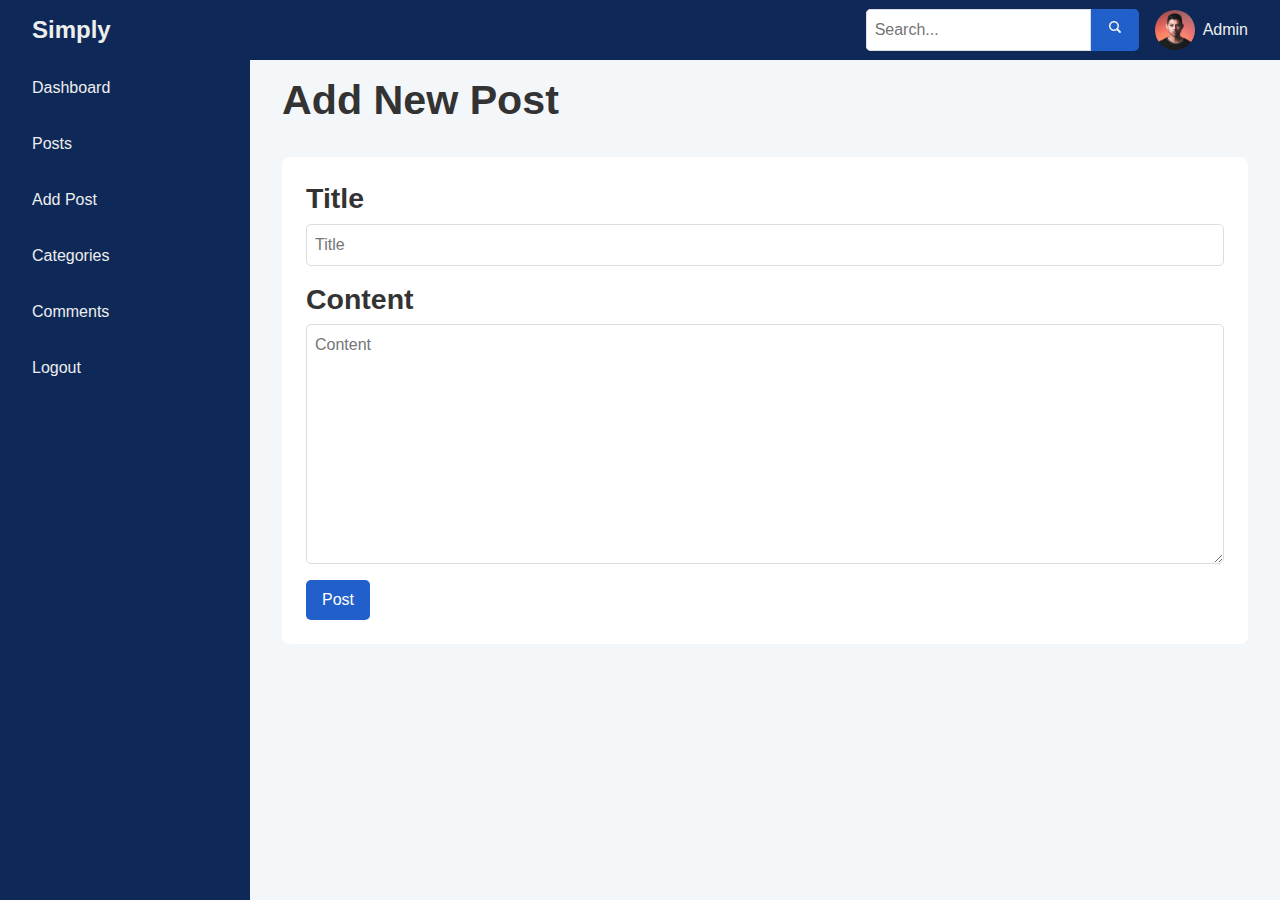
==== add-post.html @ 86d43b8e "Added simply dashboard files" ====
<!DOCTYPE html>
<html lang="en">

<head>
    <meta charset="UTF-8">
    <meta name="viewport" content="width=device-width, initial-scale=1.0">
    <title>Simply - Dashboard</title>
    <link rel="stylesheet" href="./assets/simply.css">
    <link rel="stylesheet" href="./assets/style.css">
</head>

<body>
    <!-- Top Header -->
    <header
        class="header width-full px-1 md-px-2 bg-main-dark color-grey-light flex justify-between items-center relative height-60px fixed top left width-full z-index-8">
        <div class="nav-left">
            <h1 class="font-large bold"><a href="./dashboard.html">Simply</a></h1>
        </div>
        <div class="nav-right md-flex md-items-center md-gap-1 height-40px">
            <form action="#" class="hidden md-flex round-5px">
                <input type="search" class="round-0" placeholder="Search...">
                <button type="submit" class="color-dark round-0 bg-main color-grey-light"><svg
                        enable-background="new 0 0 32 32" id="Glyph" version="1.1" viewBox="0 0 32 32"
                        xml:space="preserve" xmlns="http://www.w3.org/2000/svg"
                        xmlns:xlink="http://www.w3.org/1999/xlink">
                        <path
                            d="M27.414,24.586l-5.077-5.077C23.386,17.928,24,16.035,24,14c0-5.514-4.486-10-10-10S4,8.486,4,14  s4.486,10,10,10c2.035,0,3.928-0.614,5.509-1.663l5.077,5.077c0.78,0.781,2.048,0.781,2.828,0  C28.195,26.633,28.195,25.367,27.414,24.586z M7,14c0-3.86,3.14-7,7-7s7,3.14,7,7s-3.14,7-7,7S7,17.86,7,14z"
                            fill="currentColor" id="XMLID_223_"></path>
                    </svg></button>
            </form>
            <div id="collapse" class="collapse cursor-pointer md-hidden absolute right-2"><svg viewBox='0 0 20 20' xmlns='http://www.w3.org/2000/svg'><path d='M20 5V2H0v3h20zm0 6V8H0v3h20zm0 6v-3H0v3h20z' fill='currentColor'></path></svg></div>
            <div class="dropdown flex items-center gap-s cursor-pointer mr-4 md-mg-0">
                <img class="width-40px round" src="./images/user.png" alt="">
                <span>Admin</span>
                <ul
                    class="dropdown-content absolute top-full right-2 bg-main-dark width-200px max-height-0 transition-ease">
                    <li><a href="#" class="block py-s px-1">Profile</a></li>
                    <li><a href="#" class="block py-s px-1">Settings</a></li>
                    <li><a href="#" class="block pt-s pb-1 px-1 pb-1">Logout</a></li>
                </ul>
            </div>
        </div>
    </header>
    <!-- Top Header -->

    <!-- Side Nav -->
    <nav class="nav fixed top-60px left-ng-full md-left bg-main-dark color-grey-light width-250px height-full px-1 z-index-9 transition-ease">
        <ul>
            <li><a href="./dashboard.html" class="block pd-1">Dashboard</a></li>
            <li><a href="./posts.html" class="block pd-1">Posts</a></li>
            <li><a href="./add-post.html" class="block pd-1">Add Post</a></li>
            <li><a href="./categories.html" class="block pd-1">Categories</a></li>
            <li><a href="./comments.html" class="block pd-1">Comments</a></li>
            <li><a href="./comments.html" class="block pd-1">Logout</a></li>
        </ul>
    </nav>
    <!-- Side Nav -->

    <main class="main relative top-60px pd-1 md-px-2">

        <div class="h1 fw-700">Add New Post</div>

        <form action="#" class="max-width-full card mt-2">
            <div class="form-group">
                <label for="title"><h3 class="bold">Title</h3></label>
                <input type="text" id="title" placeholder="Title">
            </div>
            <div class="form-group">
                <label for="content"><h3 class="bold">Content</h3></label>
                <textarea id="content" class="content" placeholder="Content"></textarea>
            </div>
            <button class="bg-main color-light">Post</button>
        </form>

    </main>

    <script src="./assets/script.js"></script>
</body>

</html>
---- assets/simply.css ----
/* 
Simply CSS :    v1.0
Author     :    Ruhab Amjad
Github     :    https://github.com/ruhabamjad/simply
Website    :    https://www.techbegginer.com/
*/
*,
*::after,
*::before {
    margin: 0;
    padding: 0;
    box-sizing: border-box;
}
:root {
    --main-color: hsl(218, 72%, 46%);
    --main-light: hsl(218, 72%, 90%);
    --main-dark: hsl(218, 72%, 20%);
    --dark-color: #333;
    --dark-grey: #777;
    --black-color: #000;
    --grey-color: #ddd;
    --grey-light: #eee;
    --light-color: #fff;
    --body-bg: #fff;
    --border: 1px solid var(--grey-color);
}
html {
    font-size: 1rem;
    scroll-behavior: smooth;
}
body {
    font-family: system-ui, -apple-system, BlinkMacSystemFont, 'Segoe UI', Roboto, Oxygen, Ubuntu, Cantarell, 'Open Sans', 'Helvetica Neue', sans-serif;
    font-weight: 400;
    font-size: 1rem;
    color: var(--dark-color);
    background: var(--body-bg);
    line-height: 1.5;
    height: 100%;
    overflow-x: hidden;
}
img,
video,
iframe,
audio,
figure {
    display: block;
    width: 100%;
    height: auto;
}
img {
    height: 100%;
    vertical-align: middle;
    object-fit: cover;
    border-radius: 5px;
}
figcaption {
    text-align: center;
    margin-top: 1em;
}
h1,
.h1,
h2,
.h2,
h3,
.h3,
h4,
.h4,
h5,
.h5,
h6,
.h6 {
    font-weight: 500;
    line-height: 1.2;
    color: inherit;
}
h1,
.h1 {
    font-size: calc(1.375rem + 1.5vw);
}
h2,
.h2 {
    font-size: calc(1.325rem + 0.9vw);
}
h3,
.h3 {
    font-size: calc(1.3rem + 0.6vw);
}
h4,
.h4 {
    font-size: calc(1.275rem + 0.3vw);
}
h5,
.h5 {
    font-size: 1.25rem;
}
h6,
.h6 {
    font-size: 1rem;
}
a {
    color: inherit;
    text-decoration: none;
    transition: .3s ease;
}
a:hover,
a:focus,
a:active {
    color: var(--main-color);
}
.bg-dark a:hover,
.bg-black a:hover,
.bg-main-dark a:hover{
    color: var(--light-color);
}
a.btn:hover{
    color: var(--light-color);
}
ol,
ul {
    list-style: none;
}
form {
    max-width: 400px;
}
form  .form-group {
    margin-bottom: 1em;
}
form label{
    display: block;
    margin-bottom: .5em;
}
input,
textarea,
select,
button {
    font: inherit;
}
input,
textarea{
    min-height: 2.5rem;
    padding: .5em;
    width: 100%;
    display: block;
    border: var(--border);
    border-radius: 5px;
    outline: none;
}
textarea {
    min-height: 5rem;
    resize: vertical;
}
input:focus,
textarea:focus {
    border-color: var(--dark-grey);
}
input[type='color'] {
    width: auto;
    display: inline-block;
    cursor: pointer;
    padding: 0 .2em;
    min-height: 2rem;
}
input[type='file'] {
    cursor: pointer;
    display: block;
    background: var(--grey-light);
    padding: 1em;
}
input[type='checkbox'],
input[type='radio'] {
    width: auto;
    cursor: pointer;
    display: inline-block;
}
fieldset {
    border: var(--grey-color);
    padding: 1em;
}
fieldset legend {
    padding: 0 .5em;
}
select {
    padding: .5em 1em;
    cursor: pointer;
    border: var(--border);
    outline: 0;
}
select:disabled {
    opacity: .5;
}
button,
.btn{
    border: 0;
    outline: none;
    background: var(--grey-light);
    display: inline-block;
    padding: .5em 1em;
    cursor: pointer;
    color: inherit;
    border-radius: 5px;
    transition: .3s ease;
}
button:hover,
.btn:hover{
    opacity: .8;
}
button:disabled {
    opacity: .5;
    cursor: not-allowed;
}
table {
    width: max-content;
    border-collapse: collapse;
}
table caption {
    padding-bottom: 1em;
    font-weight: 500;
}
table td,
table th {
    border: var(--border);
    padding: .5em 1em;
}
table th {
    font-weight: 700;
    text-align: left;
    background: var(--grey-light);
    text-transform: uppercase;
}
blockquote {
    padding: 2em 3em;
    background: var(--grey-light);
    border-left: 8px solid var(--main-color);
    position: relative;
}
blockquote::before {
    content: '\201C';
    font-size: 3rem;
    position: absolute;
    left: 1rem;
    top: -0.5rem;
    color: var(--dark-grey);
}
pre {
    background: var(--grey-light);
    border: var(--border);
    display: block;
    white-space: pre-wrap;
    padding: 1.5em;
}
code {
    font-family: 'Courier New', Courier, monospace;
    padding: .2em;
}
kbd {
    padding: 0.2em 0.5em;
    background: var(--grey-light);
}
hr {
    border: none;
    height: 1px;
    width: 100%;
    background: var(--grey-light);
    margin: 1em 0;
}
abbr[title] {
    text-decoration: underline dotted;
    cursor: help;
    text-decoration-skip-ink: none;
}
address {
    font-style: normal;
}
cite {
    font-style: normal;
    font-weight: 500;
}
dt {
    font-weight: 500;
}
dd {
    margin-bottom: .5rem;
}
b,
strong,
.bold {
    font-weight: 700;
}
i,
em {
    font-style: italic;
}
small,
.small {
    font-size: 0.875em;
}
mark,
.mark {
    padding: 0 0.2em;
    background: #ffe689;
}
sub,
sup {
    position: relative;
    font-size: 0.75em;
    line-height: 0;
    vertical-align: baseline;
}
sub {
    bottom: -0.25em;
}
sup {
    top: -0.5em;
}
details {
    border-bottom: var(--border);
}
details:first-of-type {
    border-top: var(--border);
}
details div {
    padding: 0 1em 1em;
}
summary {
    display: list-item;
    cursor: pointer;
    padding: 1em 0;
    font-weight: 500;
}
progress {
    height: 1em;
    width: 100%;
}
svg {
    height: 1rem;
    width: 1rem;
    fill: currentColor;
}
/* Defaults End */
/* Default Classes */
.container {
    max-width: 1100px;
    margin-left: auto;
    margin-right: auto;
    padding-left: 1em;
    padding-right: 1em;
}
.container-lg {
    max-width: 1200px;
}
.container-xl {
    max-width: 1400px;
}
.card {
    background: var(--light-color);
    padding: 1.5em;
    border-radius: .5em;
    overflow: hidden;
}
/* Displays */
.hidden {
    display: none;
}
.block {
    display: block;
}
.inline-block {
    display: inline-block;
}
.inline {
    display: inline;
}
.inline-flex {
    display: inline-flex;
}
.transparent {
    background: transparent;
}
.cursor-pointer {
    cursor: pointer;
}
/* Displays */
/* Flexbox */
.flex {
    display: flex;
}
.flex-row {
    flex-direction: row;
}
.flex-row-reverse {
    flex-direction: row-reverse;
}
.flex-column {
    flex-direction: column;
}
.flex-column-reverse {
    flex-direction: column-reverse;
}
.flex-wrap {
    flex-wrap: wrap;
}
.flex-no-wrap{
    flex-wrap: nowrap;
}
.flex-1 {
    flex: 1;
}
.gap-5px{
    gap: 5px;
}
.gap-s{
    gap: .5em;
}
.gap-1 {
    gap: 1em;
}
.gap-m{
    gap: 1.5em;
}
.gap-2 {
    gap: 2em;
}
.justify-center {
    justify-content: center;
}
.justify-start {
    justify-content: flex-start;
}
.justify-end {
    justify-content: flex-end;
}
.justify-between {
    justify-content: space-between;
}
.justify-evenly {
    justify-content: space-evenly;
}
.justify-around {
    justify-content: space-around;
}
.items-start {
    align-items: flex-start;
}
.items-end {
    align-items: flex-end;
}
.items-center {
    align-items: center;
}
.self-center {
    align-self: center;
}
.self-start {
    align-self: flex-start;
}
.self-end {
    align-self: flex-end;
}
.order-1 {
    order: 1;
}
.order-2 {
    order: 2;
}
.order-3 {
    order: 3;
}
.order-4 {
    order: 4;
}
.order-5 {
    order: 5;
}
/* Flexbox */
/* Margins */
.mt-5px {
    margin-top: 5px;
}
.mt-s {
    margin-top: .5em;
}
.mt-1 {
    margin-top: 1em;
}
.mt-2 {
    margin-top: 2em;
}
.mt-3 {
    margin-top: 3em;
}
.mt-4 {
    margin-top: 4em;
}
.mt-5 {
    margin-top: 5em;
}
.mt-large {
    margin-top: 8em;
}
.mb-5px {
    margin-bottom: 5px;
}
.mb-s {
    margin-bottom: .5em;
}
.mb-1 {
    margin-bottom: 1em;
}
.mb-2 {
    margin-bottom: 2em;
}
.mb-3 {
    margin-bottom: 3em;
}
.mb-4 {
    margin-bottom: 4em;
}
.mb-5 {
    margin-bottom: 5em;
}
.mb-large {
    margin-bottom: 8em;
}
.my-s {
    margin-top: .5em;
    margin-bottom: .5em;
}
.my-1 {
    margin-top: 1em;
    margin-bottom: 1em;
}
.my-m {
    margin-top: 1.5em;
    margin-bottom: 1.5em;
}
.my-2 {
    margin-top: 2em;
    margin-bottom: 2em;
}
.my-3 {
    margin-top: 3em;
    margin-bottom: 3em;
}
.my-4 {
    margin-top: 4em;
    margin-bottom: 4em;
}
.my-5 {
    margin-top: 5em;
    margin-bottom: 5em;
}
.my-large {
    margin-top: 8em;
    margin-bottom: 8em;
}
.mr-5px {
    margin-right: 5px;
}
.mr-s {
    margin-right: .5em;
}
.mr-1 {
    margin-right: 1em;
}
.mr-m {
    margin-right: 1.5em;
}
.mr-2 {
    margin-right: 2em;
}
.mr-3 {
    margin-right: 3em;
}
.mr-4 {
    margin-right: 4em;
}
.mr-5 {
    margin-right: 5em;
}
.ml-5px {
    margin-left: 5px;
}
.ml-s {
    margin-left: .5em;
}
.ml-1 {
    margin-left: 1em;
}
.ml-m {
    margin-left: 1.5em;
}
.ml-2 {
    margin-left: 2em;
}
.ml-3 {
    margin-left: 3em;
}
.ml-4 {
    margin-left: 4em;
}
.ml-5 {
    margin-left: 5em;
}
.mx-auto {
    margin-left: auto;
    margin-right: auto;
}
.my-auto {
    margin-top: auto;
    margin-bottom: auto;
}
.mg-auto {
    margin: auto;
}
.mg-0 {
    margin: 0;
}
/* Margins */
/* Paddings */
.pt-5px {
    padding-top: 5px;
}
.pt-s {
    padding-top: .5em;
}
.pt-1 {
    padding-top: 1em;
}
.pt-m {
    padding-top: 1.5em;
}
.pt-2 {
    padding-top: 2em;
}
.pt-3 {
    padding-top: 3em;
}
.pt-4 {
    padding-top: 4em;
}
.pt-5 {
    padding-top: 5em;
}
.pt-large {
    padding-top: 8em;
}
.pb-5px {
    padding-bottom: 5px;
}
.pb-s {
    padding-bottom: .5em;
}
.pb-1 {
    padding-bottom: 1em;
}
.pb-m {
    padding-bottom: 1.5em;
}
.pb-2 {
    padding-bottom: 2em;
}
.pb-3 {
    padding-bottom: 3em;
}
.pb-4 {
    padding-bottom: 4em;
}
.pb-5 {
    padding-bottom: 5em;
}
.pb-large {
    padding-bottom: 8em;
}
.pr-5px {
    padding-right: 5px;
}
.pr-s {
    padding-right: .5em;
}
.pr-1 {
    padding-right: 1em;
}
.pr-m {
    padding-right: 1.5em;
}
.pr-2 {
    padding-right: 2em;
}
.pr-3 {
    padding-right: 3em;
}
.pr-4 {
    padding-right: 4em;
}
.pr-5 {
    padding-right: 5em;
}
.pl-5px {
    padding-left: 5px;
}
.pl-s {
    padding-left: .5em;
}
.pl-1 {
    padding-left: 1em;
}
.pl-m {
    padding-left: 1.5em;
}
.pl-2 {
    padding-left: 2em;
}
.pl-3 {
    padding-left: 3em;
}
.pl-4 {
    padding-left: 4em;
}
.pl-5 {
    padding-left: 5em;
}
.pd-5px {
    padding: 5px;
}
.pd-s {
    padding: .5em;
}
.pd-1 {
    padding: 1em;
}
.pd-m {
    padding: 1.5em;
}
.pd-2 {
    padding: 2em;
}
.pd-3 {
    padding: 3em;
}
.pd-4 {
    padding: 4em;
}
.pd-5 {
    padding: 5em;
}
.py-s {
    padding-top: .5em;
    padding-bottom: .5em;
}
.py-1 {
    padding-top: 1em;
    padding-bottom: 1em;
}
.py-m {
    padding-top: 1.5em;
    padding-bottom: 1.5em;
}
.py-2 {
    padding-top: 2em;
    padding-bottom: 2em;
}
.py-3 {
    padding-top: 3em;
    padding-bottom: 3em;
}
.py-4 {
    padding-top: 4em;
    padding-bottom: 4em;
}
.py-5 {
    padding-top: 5em;
    padding-bottom: 5em;
}
.py-large {
    padding-top: 8em;
    padding-bottom: 8em;
}
.px-5px {
    padding-left: 5px;
    padding-right: 5px;
}
.px-s {
    padding-left: .5em;
    padding-right: .5em;
}
.px-1 {
    padding-left: 1em;
    padding-right: 1em;
}
.px-m {
    padding-left: 1.5em;
    padding-right: 1.5em;
}
.px-2 {
    padding-left: 2em;
    padding-right: 2em;
}
.px-3 {
    padding-left: 3em;
    padding-right: 3em;
}
.px-4 {
    padding-left: 4em;
    padding-right: 4em;
}
.px-5 {
    padding-left: 5em;
    padding-right: 5em;
}
.pd-0 {
    padding: 0;
}
/* Paddings */
/* Texts, Borders and Rounds */
.text-center {
    text-align: center;
}
.text-left {
    text-align: left;
}
.text-right {
    text-align: right;
}
.text-upper {
    text-transform: uppercase;
}
.text-lower {
    text-transform: lowercase;
}
.text-capitalize {
    text-transform: capitalize;
}
.border {
    border: var(--border);
}
.border-top {
    border-top: var(--border);
}
.border-bottom {
    border-bottom: var(--border);
}
.border-right {
    border-right: var(--border);
}
.border-left {
    border-left: var(--border);
}
.border-0 {
    border: 0;
}
.border-right-0{
    border-right: 0;
}
.round-5px {
    border-radius: 5px;
    overflow: hidden;
}
.round-s {
    border-radius: .5em;
    overflow: hidden;
}
.round-1 {
    border-radius: 1em;
    overflow: hidden;
}
.round-m {
    border-radius: 1.5em;
    overflow: hidden;
}
.round-2 {
    border-radius: 2em;
    overflow: hidden;
}
.round-3 {
    border-radius: 3em;
    overflow: hidden;
}
.round {
    border-radius: 50%;
    overflow: hidden;
}
.round-0{
    border-radius: 0;
}
/* Texts, Borders and Rounds */
/* Widths */
.width-10 {
    width: 10%;
}
.width-15 {
    width: 15%;
}
.width-20 {
    width: 20%;
}
.width-25 {
    width: 25%;
}
.width-30 {
    width: 30%;
}
.width-40 {
    width: 40%;
}
.width-45 {
    width: 45%;
}
.width-50 {
    width: 50%;
}
.width-60 {
    width: 60%;
}
.width-70 {
    width: 70%;
}
.width-75 {
    width: 75%;
}
.width-80 {
    width: 80%;
}
.width-90 {
    width: 90%;
}
.width-full {
    width: 100%;
}
.width-20px {
    width: 20px;
}
.width-30px {
    width: 30px;
}
.width-35px {
    width: 35px;
}
.width-40px {
    width: 40px;
}
.width-50px {
    width: 50px;
}
.width-60px {
    width: 60px;
}
.width-70px {
    width: 70px;
}
.width-80px {
    width: 80px;
}
.width-90px {
    width: 90px;
}
.width-100px {
    width: 100px;
}
.width-150px {
    width: 150px;
}
.width-200px {
    width: 200px;
}
.width-250px {
    width: 250px;
}
.width-300px {
    width: 300px;
}
.max-width-100px{
    max-width: 100px;
	overflow: hidden;
}
.max-width-150px{
    max-width: 150px;
	overflow: hidden;
}
.max-width-200px{
    max-width: 200px;
	overflow: hidden;
}
.max-width-250px{
    max-width: 250px;
	overflow: hidden;
}
.max-width-300px{
    max-width: 300px;
	overflow: hidden;
}
.max-width-full{
    max-width: 100%;
}
.width-vw {
    width: 100vw;
}
/* Widths */
/* Heights */
.height-auto {
    height: auto;
}
.height-20px {
    height: 20px;
}
.height-30px {
    height: 300px;
}
.height-40px {
    height: 40px;
}
.height-45px {
    height: 45px;
}
.height-50px {
    height: 50px;
}
.height-60px {
    height: 60px;
}
.height-70px {
    height: 70px;
}
.height-80px {
    height: 80px;
}
.height-90px {
    height: 90px;
}
.height-100px {
    height: 100px;
}
.height-150px {
    height: 150px;
}
.height-200px {
    height: 200px;
}
.height-250px {
    height: 250px;
}
.height-300px {
    height: 300px;
}
.height-full {
    height: 100%;
}
.min-height-100vh {
    min-height: 100vh;
}
.height-100vh {
    height: 100vh;
}
.max-height-0{
    max-height: 0;
    overflow: hidden;
}
.max-height-400px{
    max-height: 400px;
}
/* Heights */
/* Positions */
.relative {
    position: relative;
}
.absolute {
    position: absolute;
}
.fixed {
    position: fixed;
}
.sticky {
    position: sticky;
}
.static {
    position: static;
}
.top-unset {
    top: unset;
}
.right-unset {
    right: unset;
}
.bottom-unset {
    bottom: unset;
}
.left-unset {
    left: unset;
}
.top-ng-full {
    top: -100%;
}
.left-ng-full {
    left: -100%;
}
.right-ng-full {
    right: -100%;
}
.bottom-ng-full {
    bottom: -100%;
}
.top {
    top: 0;
}
.bottom {
    bottom: 0;
}
.left {
    left: 0;
}
.right {
    right: 0;
}
.top-s {
    top: .5em;
}
.left-s {
    left: .5em;
}
.right-s {
    right: .5em;
}
.bottom-s {
    bottom: .5em;
}
.top-1 {
    top: 1em;
}
.left-1 {
    left: 1em;
}
.right-1 {
    right: 1em;
}
.bottom-1 {
    bottom: 1em;
}
.top-2 {
    top: 2em;
}
.left-2 {
    left: 2em;
}
.right-2 {
    right: 2em;
}
.bottom-2 {
    bottom: 2em;
}
.top-60px{
    top: 60px;
}
.top-70px{
    top: 70px;
}
.top-80px{
    top: 80px;
}
.top-full{
    top: 100%;
}
.right-full{
    right: 100%;
}
.bottom-full{
    bottom: 100%;
}
.left-full{
    left: 100%;
}
.absolute-center {
    position: absolute;
    left: 50%;
    top: 50%;
    transform: translate(-50%, -50%);
}
/* Positions */
/* Colors BGs */
.color-main {
    color: var(--main-color);
}
.color-main-dark {
    color: var(--main-dark);
}
.color-main-light {
    color: var(--main-light);
}
.color-dark {
    color: var(--dark-color);
}
.color-dark-grey {
    color: var(--dark-grey);
}
.color-black {
    color: var(--black-color);
}
.color-light {
    color: var(--light-color);
}
.color-grey {
    color: var(--grey-color);
}
.color-grey-light {
    color: var(--grey-light);
}
.bg-main {
    background: var(--main-color);
}
.bg-main-dark {
    background: var(--main-dark);
}
.bg-main-light {
    background: var(--main-light);
}
.bg-dark {
    background: var(--dark-color);
}
.bg-dark-grey {
    background: var(--dark-grey);
}
.bg-black {
    background: var(--black-color);
}
.bg-grey {
    background: var(--grey-color);
}
.bg-grey-light {
    background: var(--grey-light);
}
.bg-light {
    background: var(--light-color);
}
.bg-body {
    background: var(--body-bg);
}
/* Colors BGs */
/* Font Sizes and Weights */
.font-sm {
    font-size: 0.75rem;
}
.font-md {
    font-size: 0.875rem;
}
.font-base {
    font-size: 1rem;
}
.font-lg {
    font-size: 1.125rem;
}
.font-xl {
    font-size: 1.25rem;
}
.font-large {
    font-size: 1.5rem;
}
.fw-300 {
    font-weight: 300;
}
.fw-400 {
    font-weight: 400;
}
.fw-500 {
    font-weight: 500;
}
.fw-600 {
    font-weight: 600;
}
.fw-700 {
    font-weight: 700;
}
.fw-800 {
    font-weight: 800;
}
.fw-900 {
    font-weight: 900;
}
/* Font Sizes and Weights */
/* Z Index */
.z-index-1 {
    z-index: 1;
}
.z-index-2 {
    z-index: 2;
}
.z-index-3 {
    z-index: 3;
}
.z-index-4 {
    z-index: 4;
}
.z-index-5 {
    z-index: 5;
}
.z-index-6 {
    z-index: 6;
}
.z-index-7 {
    z-index: 7;
}
.z-index-8 {
    z-index: 8;
}
.z-index-9 {
    z-index: 9;
}
.z-index-99 {
    z-index: 99;
}
.z-index-top {
    z-index: top;
}
/* Z Index */
/* Transitions and Shadows */
.transition-ease {
    transition: .3s ease;
}
.transition-linear {
    transition: .3s linear;
}
.transition-ease-in {
    transition: .3s ease-in;
}
.transition-ease-out {
    transition: .3s ease-out;
}
.transition-ease-in-out {
    transition: .3s ease-in-out;
}
.box-shadow {
    box-shadow: 0 0 20px rgba(0, 0, 0, 0.1);
}
.box-shadow-2 {
    box-shadow: 0 0 20px rgba(0, 0, 0, 0.2);
}
/* Transitions and Shadows */
/* Buttons Primary, Secondary and Outlines */
.btn-main{
    background: var(--main-color);
    color: var(--light-color);
}
.btn-main-dark{
    background: var(--main-dark);
    color: var(--light-color);
}
.btn-main-light{
    background: var(--main-light);
    color: var(--black-color);
}
.btn-dark{
    background: var(--dark-color);
    color: var(--light-color);
}
.btn-black{
    background: var(--black-color);
    color: var(--light-color);
}
.btn-dark{
    background: var(--dark-color);
    color: var(--light-color);
}
.btn-dark{
    background: var(--dark-color);
    color: var(--light-color);
}
.btn-light{
    background: var(--light-color);
    color: var(--black-color);
}
.btn-outline{
    background: transparent;
    border: 1px solid var(--dark-color);
}
.btn-outline-main{
    background: transparent;
    border: 1px solid var(--main-color);
    color: var(--main-color);
}
.btn-outline-main-dark{
    background: transparent;
    border: 1px solid var(--main-dark);
    color: var(--main-dark);
}
.btn-outline-black{
    background: transparent;
    border: 1px solid var(--black-color);
    color: var(--black-color);
}
.btn-outline-light{
    background: transparent;
    border: 1px solid var(--light-color);
    color: var(--light-color);
}
.btn-outline-grey{
    background: transparent;
    border: 1px solid var(--grey-color);
    color: var(--grey-color);
}
/* Buttons Primary, Secondary and Outlines */
/* Tables */
.table-main th{
    background: var(--main-color);
    color: var(--light-color);
}
.table-main-dark th{
    background: var(--main-dark);
    color: var(--light-color);
}
.table-dark th{
    background: var(--dark-color);
    color: var(--light-color);
}
.table-black th{
    background: var(--black-color);
    color: var(--light-color);
}
.table-even-bg tr:nth-child(even){
    background: #f9f9f9;
}
.table-odd-bg tr:nth-child(odd){
    background: #f9f9f9;
}
/* Tables */
/* Border Colors */
.border-main{
    border-color: var(--main-color);
}
.border-main-dark{
    border-color: var(--main-dark);
}
.border-main-light{
    border-color: var(--main-light);
}
.border-dark{
    border-color: var(--dark-color);
}
.border-dark-grey{
    border-color: var(--dark-grey);
}
.border-black{
    border-color: var(--black-color);
}
.border-light{
    border-color: var(--light-color);
}
/* Border Colors */
/* Line Heights */
.lh-normal{
    line-height: normal;
}
.lh-10px{
    line-height: 10px;
}
.lh-20px{
    line-height: 20px;
}
.lh-30px{
    line-height: 30px;
}
.lh-40px{
    line-height: 40px;
}
.lh-50px{
    line-height: 50px;
}
.lh-60px{
    line-height: 60px;
}
.lh-70px{
    line-height: 70px;
}
.lh-80px{
    line-height: 80px;
}
.lh-90px{
    line-height: 90px;
}
.lh-100px{
    line-height: 100px;
}
.lh-inherit{
    line-height: inherit;
}
/* Line Heights */
/* Random Classes */
.post-body > *{
    margin-bottom: 1em;
}
.post-body a{
    color: var(--main-color);
}
.post-body ol,
.post-body ul{
    padding-left: 2em;
}
.post-body ol{
    list-style: decimal;
}
.post-body ul{
    list-style: disc;
}
.white-space-wrap {
    white-space: pre-wrap;
}
.visibility-hidden {
    visibility: hidden;
}
.visibility-visible {
    visibility: visible;
}
.opacity-0 {
    opacity: 0;
}
.opacity-1 {
    opacity: 1;
}
.scale-0 {
    transform: scale(0);
}
.scale-1 {
    transform: scale(1);
}
.caption-bottom {
    caption-side: bottom;
}
.overflow-hidden {
    overflow: hidden;
}
.overflow-auto {
    overflow: auto;
}
.overflow-visible {
    overflow: visible;
}
.overflow-y-auto {
    overflow-y: auto;
}
.overflow-x-auto {
    overflow-x: auto;
}
.word-wrap{
    word-wrap: break-word;
}
.text-balance{
    text-wrap: balance;
}
/* Random Classes */
/* Animations */
.loader{
    width: 1.5rem;
    height: 1.5rem;
    border: 2px solid var(--main-color);
    border-right-color: transparent;
    border-radius: 50%;
    margin-left: auto;
    margin-right: auto;
    display: none;
    animation: loading .5s linear infinite;
}
@keyframes loading{
    from{
        transform: rotate(0deg);
    }to{
        transform: rotate(360deg);
    }
}
.fade-in {
    animation: fade-in 1s ease 1 forwards;
}
@keyframes fade-in {
    from {
        opacity: 0;
        visibility: hidden;
    }
    to {
        opacity: 1;
        visibility: visible;
    }
}
/* Animations */
/* Media Queries */
@media only screen and (min-width: 480px) {
    /* Displays */
    .sm-hidden {
        display: none;
    }
    .sm-block {
        display: block;
    }
	.sm-inline-block{
		display: inline-block;
	}
    /* Displays */
    /* Flexbox */
    .sm-flex {
        display: flex;
    }
    .sm-flex-row {
        flex-direction: row;
    }
    .sm-flex-row-reverse {
        flex-direction: row-reverse;
    }
    .sm-flex-column {
        flex-direction: column;
    }
    .sm-flex-column-reverse {
        flex-direction: column-reverse;
    }
    .sm-flex-wrap{
        flex-wrap: wrap;
    }
    .sm-flex-no-wrap{
        flex-wrap: nowrap;
    }
    /* Flexbox */
    /* Widths */
    .sm-width-10 {
        width: 10%;
    }
    .sm-width-15 {
        width: 15%;
    }
    .sm-width-20 {
        width: 20%;
    }
    .sm-width-25 {
        width: 25%;
    }
    .sm-width-30 {
        width: 30%;
    }
    .sm-width-40 {
        width: 40%;
    }
    .sm-width-45 {
        width: 45%;
    }
    .sm-width-50 {
        width: 50%;
    }
    .sm-width-60 {
        width: 60%;
    }
    .sm-width-70 {
        width: 70%;
    }
    .sm-width-75 {
        width: 75%;
    }
    .sm-width-80 {
        width: 80%;
    }
    .sm-width-90 {
        width: 90%;
    }
    /* Width */
     /* Margins */
     .sm-mg-0 {
        margin: 0;
    }
    .sm-mt-1 {
        margin-top: 1em;
    }
    .sm-mr-1 {
        margin-right: 1em;
    }
    .sm-mb-1 {
        margin-bottom: 1em;
    }
    .sm-ml-1 {
        margin-left: 1em;
    }
    /* Margins */
}
@media only screen and (min-width: 768px) {
    /* Displays */
    .md-hidden {
        display: none;
    }
    .md-block {
        display: block;
    }
	.md-inline-block{
		display: inline-block;
	}
    /* Displays */
    /* Flexbox */
    .md-flex {
        display: flex;
    }
    .md-flex-row {
        flex-direction: row;
    }
    .md-flex-row-reverse {
        flex-direction: row-reverse;
    }
    .md-flex-column {
        flex-direction: column;
    }
    .md-flex-column-reverse {
        flex-direction: column-reverse;
    }
    .md-flex-wrap{
        flex-wrap: wrap;
    }
    .md-flex-no-wrap{
        flex-wrap: nowrap;
    }
    .md-gap-5px{
        gap: 5px;
    }
    .md-gap-s{
        gap: .5em;
    }
    .md-gap-1 {
        gap: 1em;
    }
    .md-gap-m{
        gap: 1.5em;
    }
    .md-gap-2 {
        gap: 2em;
    }
    .md-justify-center {
        justify-content: center;
    }
    .md-justify-start {
        justify-content: flex-start;
    }
    .md-justify-end {
        justify-content: flex-end;
    }
    .md-justify-between {
        justify-content: space-between;
    }
    .md-justify-evenly {
        justify-content: space-evenly;
    }
    .md-justify-around {
        justify-content: space-around;
    }
    .md-items-start {
        align-items: flex-start;
    }
    .md-items-end {
        align-items: flex-end;
    }
    .md-items-center {
        align-items: center;
    }
    .md-self-center {
        align-self: center;
    }
    .md-self-start {
        align-self: flex-start;
    }
    .md-self-end {
        align-self: flex-end;
    }
    .md-order-1 {
        order: 1;
    }
    .md-order-2 {
        order: 2;
    }
    .md-order-3 {
        order: 3;
    }
    .md-order-4 {
        order: 4;
    }
    .md-order-5 {
        order: 5;
    }
    /* Flexbox */
    /* Margins */
    .md-mg-0 {
        margin: 0;
    }
    .md-mt-1 {
        margin-top: 1em;
    }
    .md-mr-1 {
        margin-right: 1em;
    }
    .md-mb-1 {
        margin-bottom: 1em;
    }
    .md-ml-1 {
        margin-left: 1em;
    }
    /* Margins */
    /* Paddings */
    .md-pd-0 {
        padding: 0;
    }
    .md-pt-1 {
        padding-top: 1em;
    }
    .md-pr-1 {
        padding-right: 1em;
    }
    .md-pb-1 {
        padding-bottom: 1em;
    }
    .md-pl-1 {
        padding-left: 1em;
    }
    .md-px-2{
        padding-left: 2em;
        padding-right: 2em;
    }
    .mx-px-3{
        margin-left: 3em;
        margin-right: 3em;
    }
    /* Paddings */
    /* Texts, Borders and Rounds */
    .md-text-center {
        text-align: center;
    }
    .md-text-left {
        text-align: left;
    }
    .md-text-right {
        text-align: right;
    }
    .md-border {
        border: var(--border);
    }
    .md-border-top {
        border-top: var(--border);
    }
    .md-border-bottom {
        border-bottom: var(--border);
    }
    .md-border-right {
        border-right: var(--border);
    }
    .md-border-left {
        border-left: var(--border);
    }
    .md-border-0 {
        border: 0;
    }
    /* Texts, Borders and Rounds */
    /* Widths */
    .md-width-10 {
        width: 10%;
    }
    .md-width-15 {
        width: 15%;
    }
    .md-width-20 {
        width: 20%;
    }
    .md-width-25 {
        width: 25%;
    }
    .md-width-30 {
        width: 30%;
    }
    .md-width-40 {
        width: 40%;
    }
    .md-width-45 {
        width: 45%;
    }
    .md-width-50 {
        width: 50%;
    }
    .md-width-60 {
        width: 60%;
    }
    .md-width-70 {
        width: 70%;
    }
    .md-width-75 {
        width: 75%;
    }
    .md-width-80 {
        width: 80%;
    }
    .md-width-90 {
        width: 90%;
    }
    .md-width-full {
        width: 100%;
    }
    .md-width-150px {
        width: 150px;
    }
    .md-width-200px {
        width: 200px;
    }
    .md-width-250px {
        width: 250px;
    }
    .md-width-300px {
        width: 300px;
    }
    .md-width-auto{
        width: auto;
    }
    /* Widths */
    /* Heights */
    .md-height-150px {
        height: 150px;
    }
    .md-height-200px {
        height: 200px;
    }
    .md-height-250px {
        height: 250px;
    }
    .md-height-300px {
        height: 300px;
    }
    .md-height-auto{
        height: auto;
    }
    /* Heights */
    /* Positions */
    .md-relative {
        position: relative;
    }
    .md-absolute {
        position: absolute;
    }
    .md-fixed {
        position: fixed;
    }
    .md-sticky {
        position: sticky;
    }
    .md-static {
        position: static;
    }
    .md-top-unset {
        top: unset;
    }
    .md-right-unset {
        right: unset;
    }
    .md-bottom-unset {
        bottom: unset;
    }
    .md-left-unset {
        left: unset;
    }
    .md-top {
        top: 0;
    }
    .md-bottom {
        bottom: 0;
    }
    .md-left {
        left: 0;
    }
    .md-right {
        right: 0;
    }
    .md-top-s {
        top: .5em;
    }
    .md-left-s {
        left: .5em;
    }
    .md-right-s {
        right: .5em;
    }
    .md-bottom-s {
        bottom: .5em;
    }
    .md-top-ng-full {
        top: -100%;
    }
    .md-left-ng-full {
        left: -100%;
    }
    .md-right-ng-full {
        right: -100%;
    }
    .md-bottom-ng-full {
        bottom: -100%;
    }
    .md-top-1 {
        top: 1em;
    }
    .md-left-1 {
        left: 1em;
    }
    .md-right-1 {
        right: 1em;
    }
    .md-bottom-1 {
        bottom: 1em;
    }
    .md-top-2 {
        top: 2em;
    }
    .md-left-2 {
        left: 2em;
    }
    .md-right-2 {
        right: 2em;
    }
    .md-bottom-2 {
        bottom: 2em;
    }
    /* Positions */
    /* Random Classes */
    .md-visibility-hidden {
        visibility: hidden;
    }
    .md-visibility-visible {
        visibility: visible;
    }
    .md-opacity-0 {
        opacity: 0;
    }
    .md-opacity-1 {
        opacity: 1;
    }
    .md-scale-0 {
        transform: scale(0);
    }
    .md-scale-1 {
        transform: scale(1);
    }
    /* Random Classes */
}
@media only screen and (min-width: 976px) {
    /* Flexbox */
    .lg-flex {
        display: flex;
    }
    .lg-flex-row {
        flex-direction: row;
    }
    .lg-flex-row-reverse {
        flex-direction: row-reverse;
    }
    .lg-flex-column {
        flex-direction: column;
    }
    .lg-flex-column-reverse {
        flex-direction: column-reverse;
    }
    .lg-flex-wrap{
        flex-wrap: wrap;
    }
    .lg-flex-no-wrap{
        flex-wrap: nowrap;
    }
    /* Flexbox */
    /* Widths */
    .lg-width-10 {
        width: 10%;
    }
    .lg-width-15 {
        width: 15%;
    }
    .lg-width-20 {
        width: 20%;
    }
    .lg-width-25 {
        width: 25%;
    }
    .lg-width-30 {
        width: 30%;
    }
    .lg-width-40 {
        width: 40%;
    }
    .lg-width-45 {
        width: 45%;
    }
    .lg-width-50 {
        width: 50%;
    }
    .lg-width-60 {
        width: 60%;
    }
    .lg-width-70 {
        width: 70%;
    }
    .lg-width-75 {
        width: 75%;
    }
    .lg-width-80 {
        width: 80%;
    }
    .lg-width-90 {
        width: 90%;
    }
    /* Widths */
}
/* Media Queries */
---- assets/style.css ----
:root{
    --body-bg: #f3f7f9;
}
body{
    font-family: "Lato", sans-serif;
}
.collapse{
    top: 1.2em;
}
textarea.content{
    min-height: 15rem;
}
@media only screen and (min-width: 976px){

}
@media only screen and (min-width: 768px){
    .main{
        margin-left: 250px;
    }
}
@media only screen and (min-width: 976px){

}
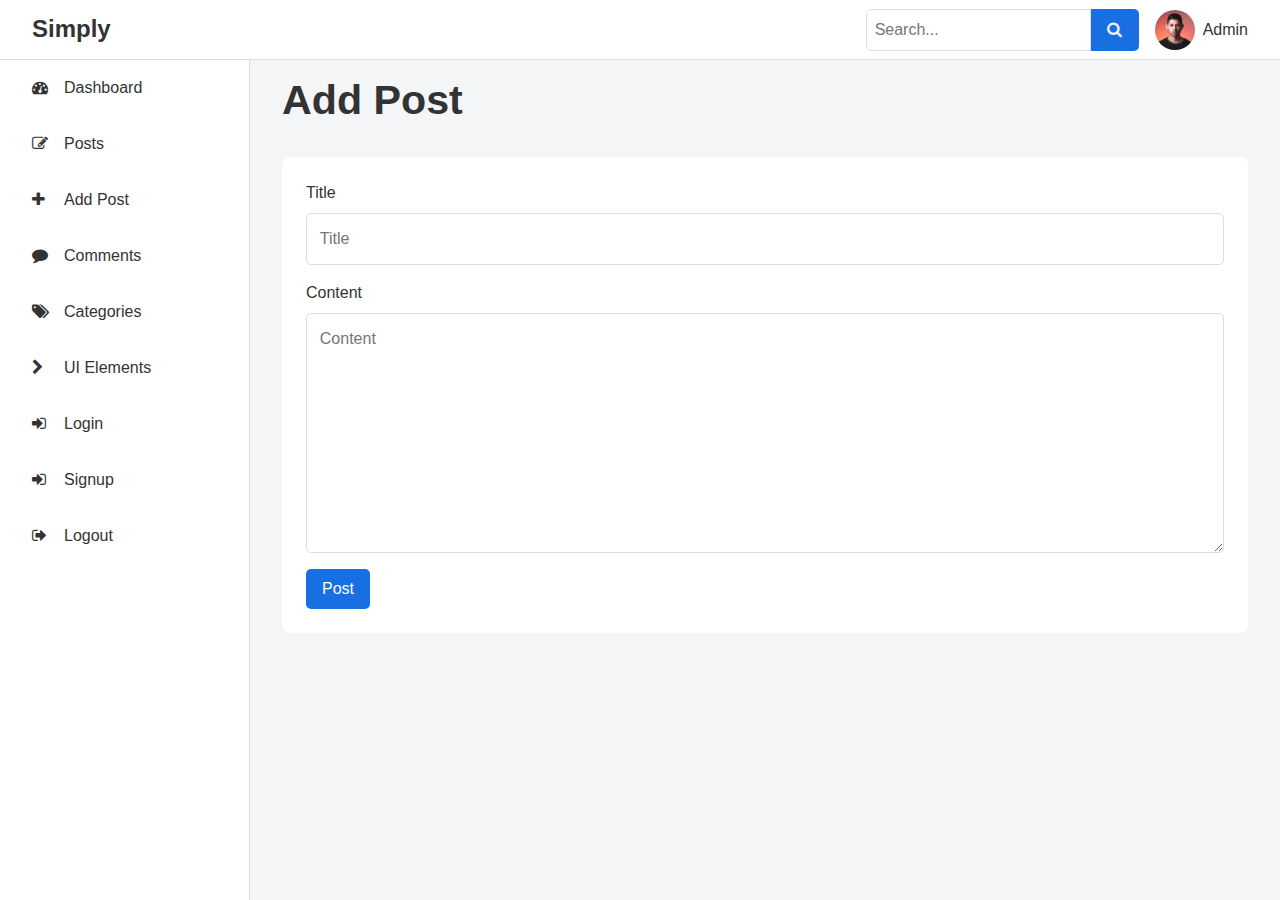
==== commit 239861e9: "Added New Features in the Simply Dashboard" ====
--- a/add-post.html
+++ b/add-post.html
@@ -7,33 +7,29 @@
     <title>Simply - Dashboard</title>
     <link rel="stylesheet" href="./assets/simply.css">
     <link rel="stylesheet" href="./assets/style.css">
+    <link rel="stylesheet" href="./fonts/css/all.min.css">
 </head>
 
 <body>
     <!-- Top Header -->
     <header
-        class="header width-full px-1 md-px-2 bg-main-dark color-grey-light flex justify-between items-center relative height-60px fixed top left width-full z-index-8">
+        class="header border-bottom width-full px-1 md-px-2 bg-light flex justify-between items-center relative height-60px fixed top left width-full z-index-8">
         <div class="nav-left">
-            <h1 class="font-large bold"><a href="./dashboard.html">Simply</a></h1>
+            <h1 class="font-large bold"><a href="./index.html">Simply</a></h1>
         </div>
         <div class="nav-right md-flex md-items-center md-gap-1 height-40px">
             <form action="#" class="hidden md-flex round-5px">
-                <input type="search" class="round-0" placeholder="Search...">
-                <button type="submit" class="color-dark round-0 bg-main color-grey-light"><svg
-                        enable-background="new 0 0 32 32" id="Glyph" version="1.1" viewBox="0 0 32 32"
-                        xml:space="preserve" xmlns="http://www.w3.org/2000/svg"
-                        xmlns:xlink="http://www.w3.org/1999/xlink">
-                        <path
-                            d="M27.414,24.586l-5.077-5.077C23.386,17.928,24,16.035,24,14c0-5.514-4.486-10-10-10S4,8.486,4,14  s4.486,10,10,10c2.035,0,3.928-0.614,5.509-1.663l5.077,5.077c0.78,0.781,2.048,0.781,2.828,0  C28.195,26.633,28.195,25.367,27.414,24.586z M7,14c0-3.86,3.14-7,7-7s7,3.14,7,7s-3.14,7-7,7S7,17.86,7,14z"
-                            fill="currentColor" id="XMLID_223_"></path>
-                    </svg></button>
+                <input type="search" class="round-top-right-0 round-bottom-right-0 pd-s" placeholder="Search...">
+                <button type="submit" class="color-dark round-0 bg-main color-grey-light"><i
+                        class="fa fa-search"></i></button>
             </form>
-            <div id="collapse" class="collapse cursor-pointer md-hidden absolute right-2"><svg viewBox='0 0 20 20' xmlns='http://www.w3.org/2000/svg'><path d='M20 5V2H0v3h20zm0 6V8H0v3h20zm0 6v-3H0v3h20z' fill='currentColor'></path></svg></div>
+            <div id="collapse" class="collapse cursor-pointer md-hidden absolute right-2"><i class="fa fa-bars"></i>
+            </div>
             <div class="dropdown flex items-center gap-s cursor-pointer mr-4 md-mg-0">
                 <img class="width-40px round" src="./images/user.png" alt="">
                 <span>Admin</span>
                 <ul
-                    class="dropdown-content absolute top-full right-2 bg-main-dark width-200px max-height-0 transition-ease">
+                    class="dropdown-content absolute top-full right-m bg-light width-200px hidden border transition-ease">
                     <li><a href="#" class="block py-s px-1">Profile</a></li>
                     <li><a href="#" class="block py-s px-1">Settings</a></li>
                     <li><a href="#" class="block pt-s pb-1 px-1 pb-1">Logout</a></li>
@@ -44,29 +40,33 @@
     <!-- Top Header -->
 
     <!-- Side Nav -->
-    <nav class="nav fixed top-60px left-ng-full md-left bg-main-dark color-grey-light width-250px height-full px-1 z-index-9 transition-ease">
-        <ul>
-            <li><a href="./dashboard.html" class="block pd-1">Dashboard</a></li>
-            <li><a href="./posts.html" class="block pd-1">Posts</a></li>
-            <li><a href="./add-post.html" class="block pd-1">Add Post</a></li>
-            <li><a href="./categories.html" class="block pd-1">Categories</a></li>
-            <li><a href="./comments.html" class="block pd-1">Comments</a></li>
-            <li><a href="./comments.html" class="block pd-1">Logout</a></li>
-        </ul>
-    </nav>
+    <nav
+    class="nav border-right fixed top-60px left-ng-full md-left bg-light width-250px height-full z-index-9 transition-ease">
+    <ul>
+        <li><a href="./index.html" class="block py-1 px-2"><i class="fa fa-dashboard mr-1"></i>Dashboard</a></li>
+        <li><a href="./posts.html" class="block py-1 px-2"><i class="fa fa-edit mr-1"></i>Posts</a></li>
+        <li><a href="./add-post.html" class="block py-1 px-2"><i class="fa fa-plus mr-1"></i>Add Post</a></li>
+        <li><a href="./comments.html" class="block py-1 px-2"><i class="fa fa-comment mr-1"></i>Comments</a></li>
+        <li><a href="./categories.html" class="block py-1 px-2"><i class="fa fa-tags mr-1"></i>Categories</a></li>
+        <li><a href="./elements.html" class="block py-1 px-2"><i class="fa fa-chevron-right mr-1"></i>UI Elements</a></li>
+        <li><a href="./login.html" class="block py-1 px-2"><i class="fa fa-sign-in mr-1"></i>Login</a></li>
+        <li><a href="./signup.html" class="block py-1 px-2"><i class="fa fa-sign-in mr-1"></i>Signup</a></li>
+        <li><a href="./logout.html" class="block py-1 px-2"><i class="fa fa-sign-out mr-1"></i>Logout</a></li>
+    </ul>
+</nav>
     <!-- Side Nav -->
 
     <main class="main relative top-60px pd-1 md-px-2">
 
-        <div class="h1 fw-700">Add New Post</div>
+        <div class="h1 fw-700">Add Post</div>
 
         <form action="#" class="max-width-full card mt-2">
             <div class="form-group">
-                <label for="title"><h3 class="bold">Title</h3></label>
+                <label for="title" class="mb-s">Title</label>
                 <input type="text" id="title" placeholder="Title">
             </div>
             <div class="form-group">
-                <label for="content"><h3 class="bold">Content</h3></label>
+                <label for="content" class="mb-s">Content</label>
                 <textarea id="content" class="content" placeholder="Content"></textarea>
             </div>
             <button class="bg-main color-light">Post</button>
--- a/assets/simply.css
+++ b/assets/simply.css
@@ -12,15 +12,19 @@
     box-sizing: border-box;
 }
 :root {
-    --main-color: hsl(218, 72%, 46%);
-    --main-light: hsl(218, 72%, 90%);
-    --main-dark: hsl(218, 72%, 20%);
+    --main-color: hsl(214, 81%, 49%);
+    --main-light: hsl(214, 81%, 90%);
+    --main-dark: hsl(214, 81%, 10%);
     --dark-color: #333;
     --dark-grey: #777;
     --black-color: #000;
     --grey-color: #ddd;
     --grey-light: #eee;
     --light-color: #fff;
+    --danger-color: #dc3545;
+    --success-color: #198754;
+    --info-color: #1a8ec4;
+    --warning-color: #e9af00;
     --body-bg: #fff;
     --border: 1px solid var(--grey-color);
 }
@@ -102,9 +106,7 @@
     text-decoration: none;
     transition: .3s ease;
 }
-a:hover,
-a:focus,
-a:active {
+a:hover {
     color: var(--main-color);
 }
 .bg-dark a:hover,
@@ -126,19 +128,20 @@
     margin-bottom: 1em;
 }
 form label{
+    cursor: pointer;
     display: block;
     margin-bottom: .5em;
 }
 input,
 textarea,
 select,
-button {
+button,
+optgroup {
     font: inherit;
 }
 input,
 textarea{
-    min-height: 2.5rem;
-    padding: .5em;
+    padding: .8em;
     width: 100%;
     display: block;
     border: var(--border);
@@ -146,12 +149,12 @@
     outline: none;
 }
 textarea {
-    min-height: 5rem;
+    min-height: 10rem;
     resize: vertical;
 }
 input:focus,
 textarea:focus {
-    border-color: var(--dark-grey);
+    box-shadow: 0 0 0 3px rgba(13, 110, 253, 0.25);
 }
 input[type='color'] {
     width: auto;
@@ -162,9 +165,17 @@
 }
 input[type='file'] {
     cursor: pointer;
-    display: block;
+    padding: 0;
+}
+::-webkit-file-upload-button,
+::file-selector-button {
+    font: inherit;
+    cursor: pointer;
+    border: 0;
+    padding: .5em;
     background: var(--grey-light);
-    padding: 1em;
+    margin-right: 1em;
+    -webkit-appearance: button;
 }
 input[type='checkbox'],
 input[type='radio'] {
@@ -173,7 +184,7 @@
     display: inline-block;
 }
 fieldset {
-    border: var(--grey-color);
+    border: var(--border);
     padding: 1em;
 }
 fieldset legend {
@@ -183,7 +194,15 @@
     padding: .5em 1em;
     cursor: pointer;
     border: var(--border);
+    border-radius: 5px;
+    width: 100%;
     outline: 0;
+    appearance: none;
+    -webkit-appearance: none; 
+    -moz-appearance:none ;
+    position: relative;
+    background: url('data:image/svg+xml,<svg xmlns="http://www.w3.org/2000/svg" width="10" height="10" viewBox="0 0 24 24"><path d="M0 7.33l2.829-2.83 9.175 9.339 9.167-9.339 2.829 2.83-11.996 12.17z"/></svg>') no-repeat;
+    background-position: calc(100% - 1rem) center;
 }
 select:disabled {
     opacity: .5;
@@ -209,8 +228,10 @@
     cursor: not-allowed;
 }
 table {
-    width: max-content;
+    width: 100%;
     border-collapse: collapse;
+    border: var(--border);
+    background: var(--light-color);
 }
 table caption {
     padding-bottom: 1em;
@@ -219,12 +240,11 @@
 table td,
 table th {
     border: var(--border);
-    padding: .5em 1em;
+    padding: 1em;
 }
 table th {
     font-weight: 700;
     text-align: left;
-    background: var(--grey-light);
     text-transform: uppercase;
 }
 blockquote {
@@ -331,7 +351,7 @@
     height: 1em;
     width: 100%;
 }
-svg {
+svg,i{
     height: 1rem;
     width: 1rem;
     fill: currentColor;
@@ -848,6 +868,18 @@
 .border-0 {
     border: 0;
 }
+.border-top-0{
+    border-top: 0;
+}
+.border-bottom-0{
+    border-bottom: 0;
+}
+.border-right-0{
+    border-right: 0;
+}
+.border-left-0{
+    border-left: 0;
+}
 .border-right-0{
     border-right: 0;
 }
@@ -881,6 +913,18 @@
 }
 .round-0{
     border-radius: 0;
+}
+.round-top-left-0{
+    border-top-left-radius: 0;
+}
+.round-top-right-0{
+    border-top-right-radius: 0;
+}
+.round-bottom-left-0{
+    border-bottom-left-radius: 0;
+}
+.round-bottom-right-0{
+    border-bottom-right-radius: 0;
 }
 /* Texts, Borders and Rounds */
 /* Widths */
@@ -1054,8 +1098,24 @@
     max-height: 0;
     overflow: hidden;
 }
+.max-height-50px{
+    max-height: 50px;
+    overflow: hidden;
+}
+.max-height-60px{
+    max-height: 60px;
+    overflow: hidden;
+}
+.max-height-70px{
+    max-height: 70px;
+    overflow: hidden;
+}
 .max-height-400px{
     max-height: 400px;
+    overflow: hidden;
+}
+.max-height-100vh{
+    max-height: 100vh;
 }
 /* Heights */
 /* Positions */
@@ -1133,6 +1193,18 @@
 }
 .bottom-1 {
     bottom: 1em;
+}
+.top-m{
+    top: 1.5em;
+}
+.right-m{
+    right: 1.5em;
+}
+.bottom-m{
+    bottom: 1.5em;
+}
+.left-m{
+    left: 1.5em;
 }
 .top-2 {
     top: 2em;
@@ -1365,9 +1437,25 @@
     background: var(--light-color);
     color: var(--black-color);
 }
+.btn-danger{
+    background: var(--danger-color);
+    color: var(--light-color);
+}
+.btn-success{
+    background: var(--success-color);
+    color: var(--light-color);
+}
+.btn-info{
+    background: var(--info-color);
+    color: var(--light-color);
+}
+.btn-warning{
+    background: var(--warning-color);
+    color: var(--light-color);
+}
 .btn-outline{
     background: transparent;
-    border: 1px solid var(--dark-color);
+    border: 1px solid var(--grey-color);
 }
 .btn-outline-main{
     background: transparent;
@@ -1394,7 +1482,56 @@
     border: 1px solid var(--grey-color);
     color: var(--grey-color);
 }
+.btn-outline-danger{
+    background: transparent;
+    border: 1px solid var(--danger-color);
+    color: var(--danger-color);
+}
+.btn-outline-success{
+    background: transparent;
+    border: 1px solid var(--success-color);
+    color: var(--success-color);
+}
+.btn-outline-info{
+    background: transparent;
+    border: 1px solid var(--info-color);
+    color: var(--info-color);
+}
+.btn-outline-warning{
+    background: transparent;
+    border: 1px solid var(--warning-color);
+    color: var(--warning-color);
+}
 /* Buttons Primary, Secondary and Outlines */
+/* Alerts */
+.alert{
+    background: var(--grey-light);
+    border: var(--border);
+    padding: .5em 1em;
+    border-radius: 5px;
+    margin: .5em 0;
+}
+.alert-success{
+    background: var(--success-color);
+    border-color: var(--success-color);
+    color: var(--light-color);
+}
+.alert-danger{
+    background: var(--danger-color);
+    border-color: var(--danger-color);
+    color: var(--light-color);
+}
+.alert-warning{
+    background: var(--warning-color);
+    border-color: var(--warning-color);
+    color: var(--light-color);
+}
+.alert-info{
+    background: var(--info-color);
+    border-color: var(--info-color);
+    color: var(--light-color);
+}
+/* Alerts */
 /* Tables */
 .table-main th{
     background: var(--main-color);
@@ -1412,11 +1549,29 @@
     background: var(--black-color);
     color: var(--light-color);
 }
+.table-grey th{
+    background: var(--grey-color);
+}
+.table-grey-light th{
+    background: var(--grey-light);
+}
+.table-center,
+.table-center th{
+    text-align: center;
+}
+.table-border-tr th,
+.table-border-tr td{
+    border: 0;
+}
+.table-border-tr tr{
+    border-bottom: var(--border);
+}
 .table-even-bg tr:nth-child(even){
     background: #f9f9f9;
 }
-.table-odd-bg tr:nth-child(odd){
-    background: #f9f9f9;
+.table-even-bg td,
+.table-even-bg th{
+    border: 0;
 }
 /* Tables */
 /* Border Colors */
@@ -1491,11 +1646,19 @@
 .post-body ul{
     padding-left: 2em;
 }
-.post-body ol{
+.post-body ol,
+.list-decimal{
     list-style: decimal;
 }
-.post-body ul{
+.post-body ul,
+.list-disc{
     list-style: disc;
+}
+.list-square{
+    list-style: square;
+}
+.list-circle{
+    list-style: circle;
 }
 .white-space-wrap {
     white-space: pre-wrap;
@@ -1814,6 +1977,26 @@
         margin-right: 3em;
     }
     /* Paddings */
+    /* Font Sizes */
+    .md-font-sm {
+        font-size: 0.75rem;
+    }
+    .md-font-md {
+        font-size: 0.875rem;
+    }
+    .md-font-base {
+        font-size: 1rem;
+    }
+    .md-font-lg {
+        font-size: 1.125rem;
+    }
+    .md-font-xl {
+        font-size: 1.25rem;
+    }
+    .md-font-large {
+        font-size: 1.5rem;
+    }
+    /* Font Sizes */
     /* Texts, Borders and Rounds */
     .md-text-center {
         text-align: center;
@@ -1841,6 +2024,21 @@
     }
     .md-border-0 {
         border: 0;
+    }
+    .md-border-top-0{
+        border-top: 0;
+    }
+    .md-border-bottom-0{
+        border-bottom: 0;
+    }
+    .md-border-right-0{
+        border-right: 0;
+    }
+    .md-border-left-0{
+        border-left: 0;
+    }
+    .md-border-right-0{
+        border-right: 0;
     }
     /* Texts, Borders and Rounds */
     /* Widths */
@@ -2094,5 +2292,47 @@
         width: 90%;
     }
     /* Widths */
+    /* Margins */
+    .lg-mg-0 {
+        margin: 0;
+    }
+    .lg-mt-1 {
+        margin-top: 1em;
+    }
+    .lg-mr-1 {
+        margin-right: 1em;
+    }
+    .lg-mb-1 {
+        margin-bottom: 1em;
+    }
+    .lg-ml-1 {
+        margin-left: 1em;
+    }
+    /* Margins */
+    /* Paddings */
+    .lg-pd-0 {
+        padding: 0;
+    }
+    .lg-pt-1 {
+        padding-top: 1em;
+    }
+    .lg-pr-1 {
+        padding-right: 1em;
+    }
+    .lg-pb-1 {
+        padding-bottom: 1em;
+    }
+    .lg-pl-1 {
+        padding-left: 1em;
+    }
+    .lg-px-2{
+        padding-left: 2em;
+        padding-right: 2em;
+    }
+    .lg-px-3{
+        margin-left: 3em;
+        margin-right: 3em;
+    }
+    /* Paddings */
 }
 /* Media Queries */--- a/assets/style.css
+++ b/assets/style.css
@@ -1,14 +1,21 @@
 :root{
-    --body-bg: #f3f7f9;
+    --body-bg: #f3f5f7;
 }
 body{
-    font-family: "Lato", sans-serif;
+    font-family: "Poppins", sans-serif;
 }
 .collapse{
     top: 1.2em;
 }
 textarea.content{
     min-height: 15rem;
+}
+.nav a:hover{
+    background: var(--grey-light);
+    color: inherit;
+}
+.btns button{
+    margin: 0 .5em .5em 0;
 }
 @media only screen and (min-width: 976px){
 
--- a/fonts/css/all.min.css
+++ b/fonts/css/all.min.css
@@ -0,0 +1,4 @@
+/*!
+ *  Font Awesome 4.7.0 by @davegandy - http://fontawesome.io - @fontawesome
+ *  License - http://fontawesome.io/license (Font: SIL OFL 1.1, CSS: MIT License)
+ */@font-face{font-family:'FontAwesome';src:url('../fonts/fontawesome-webfont.eot?v=4.7.0');src:url('../fonts/fontawesome-webfont.eot?#iefix&v=4.7.0') format('embedded-opentype'),url('../fonts/fontawesome-webfont.woff2?v=4.7.0') format('woff2'),url('../fonts/fontawesome-webfont.woff?v=4.7.0') format('woff'),url('../fonts/fontawesome-webfont.ttf?v=4.7.0') format('truetype'),url('../fonts/fontawesome-webfont.svg?v=4.7.0#fontawesomeregular') format('svg');font-weight:normal;font-style:normal}.fa{display:inline-block;font:normal normal normal 14px/1 FontAwesome;font-size:inherit;text-rendering:auto;-webkit-font-smoothing:antialiased;-moz-osx-font-smoothing:grayscale}.fa-lg{font-size:1.33333333em;line-height:.75em;vertical-align:-15%}.fa-2x{font-size:2em}.fa-3x{font-size:3em}.fa-4x{font-size:4em}.fa-5x{font-size:5em}.fa-fw{width:1.28571429em;text-align:center}.fa-ul{padding-left:0;margin-left:2.14285714em;list-style-type:none}.fa-ul>li{position:relative}.fa-li{position:absolute;left:-2.14285714em;width:2.14285714em;top:.14285714em;text-align:center}.fa-li.fa-lg{left:-1.85714286em}.fa-border{padding:.2em .25em .15em;border:solid .08em #eee;border-radius:.1em}.fa-pull-left{float:left}.fa-pull-right{float:right}.fa.fa-pull-left{margin-right:.3em}.fa.fa-pull-right{margin-left:.3em}.pull-right{float:right}.pull-left{float:left}.fa.pull-left{margin-right:.3em}.fa.pull-right{margin-left:.3em}.fa-spin{-webkit-animation:fa-spin 2s infinite linear;animation:fa-spin 2s infinite linear}.fa-pulse{-webkit-animation:fa-spin 1s infinite steps(8);animation:fa-spin 1s infinite steps(8)}@-webkit-keyframes fa-spin{0%{-webkit-transform:rotate(0deg);transform:rotate(0deg)}100%{-webkit-transform:rotate(359deg);transform:rotate(359deg)}}@keyframes fa-spin{0%{-webkit-transform:rotate(0deg);transform:rotate(0deg)}100%{-webkit-transform:rotate(359deg);transform:rotate(359deg)}}.fa-rotate-90{-ms-filter:"progid:DXImageTransform.Microsoft.BasicImage(rotation=1)";-webkit-transform:rotate(90deg);-ms-transform:rotate(90deg);transform:rotate(90deg)}.fa-rotate-180{-ms-filter:"progid:DXImageTransform.Microsoft.BasicImage(rotation=2)";-webkit-transform:rotate(180deg);-ms-transform:rotate(180deg);transform:rotate(180deg)}.fa-rotate-270{-ms-filter:"progid:DXImageTransform.Microsoft.BasicImage(rotation=3)";-webkit-transform:rotate(270deg);-ms-transform:rotate(270deg);transform:rotate(270deg)}.fa-flip-horizontal{-ms-filter:"progid:DXImageTransform.Microsoft.BasicImage(rotation=0, mirror=1)";-webkit-transform:scale(-1, 1);-ms-transform:scale(-1, 1);transform:scale(-1, 1)}.fa-flip-vertical{-ms-filter:"progid:DXImageTransform.Microsoft.BasicImage(rotation=2, mirror=1)";-webkit-transform:scale(1, -1);-ms-transform:scale(1, -1);transform:scale(1, -1)}:root .fa-rotate-90,:root .fa-rotate-180,:root .fa-rotate-270,:root .fa-flip-horizontal,:root .fa-flip-vertical{filter:none}.fa-stack{position:relative;display:inline-block;width:2em;height:2em;line-height:2em;vertical-align:middle}.fa-stack-1x,.fa-stack-2x{position:absolute;left:0;width:100%;text-align:center}.fa-stack-1x{line-height:inherit}.fa-stack-2x{font-size:2em}.fa-inverse{color:#fff}.fa-glass:before{content:"\f000"}.fa-music:before{content:"\f001"}.fa-search:before{content:"\f002"}.fa-envelope-o:before{content:"\f003"}.fa-heart:before{content:"\f004"}.fa-star:before{content:"\f005"}.fa-star-o:before{content:"\f006"}.fa-user:before{content:"\f007"}.fa-film:before{content:"\f008"}.fa-th-large:before{content:"\f009"}.fa-th:before{content:"\f00a"}.fa-th-list:before{content:"\f00b"}.fa-check:before{content:"\f00c"}.fa-remove:before,.fa-close:before,.fa-times:before{content:"\f00d"}.fa-search-plus:before{content:"\f00e"}.fa-search-minus:before{content:"\f010"}.fa-power-off:before{content:"\f011"}.fa-signal:before{content:"\f012"}.fa-gear:before,.fa-cog:before{content:"\f013"}.fa-trash-o:before{content:"\f014"}.fa-home:before{content:"\f015"}.fa-file-o:before{content:"\f016"}.fa-clock-o:before{content:"\f017"}.fa-road:before{content:"\f018"}.fa-download:before{content:"\f019"}.fa-arrow-circle-o-down:before{content:"\f01a"}.fa-arrow-circle-o-up:before{content:"\f01b"}.fa-inbox:before{content:"\f01c"}.fa-play-circle-o:before{content:"\f01d"}.fa-rotate-right:before,.fa-repeat:before{content:"\f01e"}.fa-refresh:before{content:"\f021"}.fa-list-alt:before{content:"\f022"}.fa-lock:before{content:"\f023"}.fa-flag:before{content:"\f024"}.fa-headphones:before{content:"\f025"}.fa-volume-off:before{content:"\f026"}.fa-volume-down:before{content:"\f027"}.fa-volume-up:before{content:"\f028"}.fa-qrcode:before{content:"\f029"}.fa-barcode:before{content:"\f02a"}.fa-tag:before{content:"\f02b"}.fa-tags:before{content:"\f02c"}.fa-book:before{content:"\f02d"}.fa-bookmark:before{content:"\f02e"}.fa-print:before{content:"\f02f"}.fa-camera:before{content:"\f030"}.fa-font:before{content:"\f031"}.fa-bold:before{content:"\f032"}.fa-italic:before{content:"\f033"}.fa-text-height:before{content:"\f034"}.fa-text-width:before{content:"\f035"}.fa-align-left:before{content:"\f036"}.fa-align-center:before{content:"\f037"}.fa-align-right:before{content:"\f038"}.fa-align-justify:before{content:"\f039"}.fa-list:before{content:"\f03a"}.fa-dedent:before,.fa-outdent:before{content:"\f03b"}.fa-indent:before{content:"\f03c"}.fa-video-camera:before{content:"\f03d"}.fa-photo:before,.fa-image:before,.fa-picture-o:before{content:"\f03e"}.fa-pencil:before{content:"\f040"}.fa-map-marker:before{content:"\f041"}.fa-adjust:before{content:"\f042"}.fa-tint:before{content:"\f043"}.fa-edit:before,.fa-pencil-square-o:before{content:"\f044"}.fa-share-square-o:before{content:"\f045"}.fa-check-square-o:before{content:"\f046"}.fa-arrows:before{content:"\f047"}.fa-step-backward:before{content:"\f048"}.fa-fast-backward:before{content:"\f049"}.fa-backward:before{content:"\f04a"}.fa-play:before{content:"\f04b"}.fa-pause:before{content:"\f04c"}.fa-stop:before{content:"\f04d"}.fa-forward:before{content:"\f04e"}.fa-fast-forward:before{content:"\f050"}.fa-step-forward:before{content:"\f051"}.fa-eject:before{content:"\f052"}.fa-chevron-left:before{content:"\f053"}.fa-chevron-right:before{content:"\f054"}.fa-plus-circle:before{content:"\f055"}.fa-minus-circle:before{content:"\f056"}.fa-times-circle:before{content:"\f057"}.fa-check-circle:before{content:"\f058"}.fa-question-circle:before{content:"\f059"}.fa-info-circle:before{content:"\f05a"}.fa-crosshairs:before{content:"\f05b"}.fa-times-circle-o:before{content:"\f05c"}.fa-check-circle-o:before{content:"\f05d"}.fa-ban:before{content:"\f05e"}.fa-arrow-left:before{content:"\f060"}.fa-arrow-right:before{content:"\f061"}.fa-arrow-up:before{content:"\f062"}.fa-arrow-down:before{content:"\f063"}.fa-mail-forward:before,.fa-share:before{content:"\f064"}.fa-expand:before{content:"\f065"}.fa-compress:before{content:"\f066"}.fa-plus:before{content:"\f067"}.fa-minus:before{content:"\f068"}.fa-asterisk:before{content:"\f069"}.fa-exclamation-circle:before{content:"\f06a"}.fa-gift:before{content:"\f06b"}.fa-leaf:before{content:"\f06c"}.fa-fire:before{content:"\f06d"}.fa-eye:before{content:"\f06e"}.fa-eye-slash:before{content:"\f070"}.fa-warning:before,.fa-exclamation-triangle:before{content:"\f071"}.fa-plane:before{content:"\f072"}.fa-calendar:before{content:"\f073"}.fa-random:before{content:"\f074"}.fa-comment:before{content:"\f075"}.fa-magnet:before{content:"\f076"}.fa-chevron-up:before{content:"\f077"}.fa-chevron-down:before{content:"\f078"}.fa-retweet:before{content:"\f079"}.fa-shopping-cart:before{content:"\f07a"}.fa-folder:before{content:"\f07b"}.fa-folder-open:before{content:"\f07c"}.fa-arrows-v:before{content:"\f07d"}.fa-arrows-h:before{content:"\f07e"}.fa-bar-chart-o:before,.fa-bar-chart:before{content:"\f080"}.fa-twitter-square:before{content:"\f081"}.fa-facebook-square:before{content:"\f082"}.fa-camera-retro:before{content:"\f083"}.fa-key:before{content:"\f084"}.fa-gears:before,.fa-cogs:before{content:"\f085"}.fa-comments:before{content:"\f086"}.fa-thumbs-o-up:before{content:"\f087"}.fa-thumbs-o-down:before{content:"\f088"}.fa-star-half:before{content:"\f089"}.fa-heart-o:before{content:"\f08a"}.fa-sign-out:before{content:"\f08b"}.fa-linkedin-square:before{content:"\f08c"}.fa-thumb-tack:before{content:"\f08d"}.fa-external-link:before{content:"\f08e"}.fa-sign-in:before{content:"\f090"}.fa-trophy:before{content:"\f091"}.fa-github-square:before{content:"\f092"}.fa-upload:before{content:"\f093"}.fa-lemon-o:before{content:"\f094"}.fa-phone:before{content:"\f095"}.fa-square-o:before{content:"\f096"}.fa-bookmark-o:before{content:"\f097"}.fa-phone-square:before{content:"\f098"}.fa-twitter:before{content:"\f099"}.fa-facebook-f:before,.fa-facebook:before{content:"\f09a"}.fa-github:before{content:"\f09b"}.fa-unlock:before{content:"\f09c"}.fa-credit-card:before{content:"\f09d"}.fa-feed:before,.fa-rss:before{content:"\f09e"}.fa-hdd-o:before{content:"\f0a0"}.fa-bullhorn:before{content:"\f0a1"}.fa-bell:before{content:"\f0f3"}.fa-certificate:before{content:"\f0a3"}.fa-hand-o-right:before{content:"\f0a4"}.fa-hand-o-left:before{content:"\f0a5"}.fa-hand-o-up:before{content:"\f0a6"}.fa-hand-o-down:before{content:"\f0a7"}.fa-arrow-circle-left:before{content:"\f0a8"}.fa-arrow-circle-right:before{content:"\f0a9"}.fa-arrow-circle-up:before{content:"\f0aa"}.fa-arrow-circle-down:before{content:"\f0ab"}.fa-globe:before{content:"\f0ac"}.fa-wrench:before{content:"\f0ad"}.fa-tasks:before{content:"\f0ae"}.fa-filter:before{content:"\f0b0"}.fa-briefcase:before{content:"\f0b1"}.fa-arrows-alt:before{content:"\f0b2"}.fa-group:before,.fa-users:before{content:"\f0c0"}.fa-chain:before,.fa-link:before{content:"\f0c1"}.fa-cloud:before{content:"\f0c2"}.fa-flask:before{content:"\f0c3"}.fa-cut:before,.fa-scissors:before{content:"\f0c4"}.fa-copy:before,.fa-files-o:before{content:"\f0c5"}.fa-paperclip:before{content:"\f0c6"}.fa-save:before,.fa-floppy-o:before{content:"\f0c7"}.fa-square:before{content:"\f0c8"}.fa-navicon:before,.fa-reorder:before,.fa-bars:before{content:"\f0c9"}.fa-list-ul:before{content:"\f0ca"}.fa-list-ol:before{content:"\f0cb"}.fa-strikethrough:before{content:"\f0cc"}.fa-underline:before{content:"\f0cd"}.fa-table:before{content:"\f0ce"}.fa-magic:before{content:"\f0d0"}.fa-truck:before{content:"\f0d1"}.fa-pinterest:before{content:"\f0d2"}.fa-pinterest-square:before{content:"\f0d3"}.fa-google-plus-square:before{content:"\f0d4"}.fa-google-plus:before{content:"\f0d5"}.fa-money:before{content:"\f0d6"}.fa-caret-down:before{content:"\f0d7"}.fa-caret-up:before{content:"\f0d8"}.fa-caret-left:before{content:"\f0d9"}.fa-caret-right:before{content:"\f0da"}.fa-columns:before{content:"\f0db"}.fa-unsorted:before,.fa-sort:before{content:"\f0dc"}.fa-sort-down:before,.fa-sort-desc:before{content:"\f0dd"}.fa-sort-up:before,.fa-sort-asc:before{content:"\f0de"}.fa-envelope:before{content:"\f0e0"}.fa-linkedin:before{content:"\f0e1"}.fa-rotate-left:before,.fa-undo:before{content:"\f0e2"}.fa-legal:before,.fa-gavel:before{content:"\f0e3"}.fa-dashboard:before,.fa-tachometer:before{content:"\f0e4"}.fa-comment-o:before{content:"\f0e5"}.fa-comments-o:before{content:"\f0e6"}.fa-flash:before,.fa-bolt:before{content:"\f0e7"}.fa-sitemap:before{content:"\f0e8"}.fa-umbrella:before{content:"\f0e9"}.fa-paste:before,.fa-clipboard:before{content:"\f0ea"}.fa-lightbulb-o:before{content:"\f0eb"}.fa-exchange:before{content:"\f0ec"}.fa-cloud-download:before{content:"\f0ed"}.fa-cloud-upload:before{content:"\f0ee"}.fa-user-md:before{content:"\f0f0"}.fa-stethoscope:before{content:"\f0f1"}.fa-suitcase:before{content:"\f0f2"}.fa-bell-o:before{content:"\f0a2"}.fa-coffee:before{content:"\f0f4"}.fa-cutlery:before{content:"\f0f5"}.fa-file-text-o:before{content:"\f0f6"}.fa-building-o:before{content:"\f0f7"}.fa-hospital-o:before{content:"\f0f8"}.fa-ambulance:before{content:"\f0f9"}.fa-medkit:before{content:"\f0fa"}.fa-fighter-jet:before{content:"\f0fb"}.fa-beer:before{content:"\f0fc"}.fa-h-square:before{content:"\f0fd"}.fa-plus-square:before{content:"\f0fe"}.fa-angle-double-left:before{content:"\f100"}.fa-angle-double-right:before{content:"\f101"}.fa-angle-double-up:before{content:"\f102"}.fa-angle-double-down:before{content:"\f103"}.fa-angle-left:before{content:"\f104"}.fa-angle-right:before{content:"\f105"}.fa-angle-up:before{content:"\f106"}.fa-angle-down:before{content:"\f107"}.fa-desktop:before{content:"\f108"}.fa-laptop:before{content:"\f109"}.fa-tablet:before{content:"\f10a"}.fa-mobile-phone:before,.fa-mobile:before{content:"\f10b"}.fa-circle-o:before{content:"\f10c"}.fa-quote-left:before{content:"\f10d"}.fa-quote-right:before{content:"\f10e"}.fa-spinner:before{content:"\f110"}.fa-circle:before{content:"\f111"}.fa-mail-reply:before,.fa-reply:before{content:"\f112"}.fa-github-alt:before{content:"\f113"}.fa-folder-o:before{content:"\f114"}.fa-folder-open-o:before{content:"\f115"}.fa-smile-o:before{content:"\f118"}.fa-frown-o:before{content:"\f119"}.fa-meh-o:before{content:"\f11a"}.fa-gamepad:before{content:"\f11b"}.fa-keyboard-o:before{content:"\f11c"}.fa-flag-o:before{content:"\f11d"}.fa-flag-checkered:before{content:"\f11e"}.fa-terminal:before{content:"\f120"}.fa-code:before{content:"\f121"}.fa-mail-reply-all:before,.fa-reply-all:before{content:"\f122"}.fa-star-half-empty:before,.fa-star-half-full:before,.fa-star-half-o:before{content:"\f123"}.fa-location-arrow:before{content:"\f124"}.fa-crop:before{content:"\f125"}.fa-code-fork:before{content:"\f126"}.fa-unlink:before,.fa-chain-broken:before{content:"\f127"}.fa-question:before{content:"\f128"}.fa-info:before{content:"\f129"}.fa-exclamation:before{content:"\f12a"}.fa-superscript:before{content:"\f12b"}.fa-subscript:before{content:"\f12c"}.fa-eraser:before{content:"\f12d"}.fa-puzzle-piece:before{content:"\f12e"}.fa-microphone:before{content:"\f130"}.fa-microphone-slash:before{content:"\f131"}.fa-shield:before{content:"\f132"}.fa-calendar-o:before{content:"\f133"}.fa-fire-extinguisher:before{content:"\f134"}.fa-rocket:before{content:"\f135"}.fa-maxcdn:before{content:"\f136"}.fa-chevron-circle-left:before{content:"\f137"}.fa-chevron-circle-right:before{content:"\f138"}.fa-chevron-circle-up:before{content:"\f139"}.fa-chevron-circle-down:before{content:"\f13a"}.fa-html5:before{content:"\f13b"}.fa-css3:before{content:"\f13c"}.fa-anchor:before{content:"\f13d"}.fa-unlock-alt:before{content:"\f13e"}.fa-bullseye:before{content:"\f140"}.fa-ellipsis-h:before{content:"\f141"}.fa-ellipsis-v:before{content:"\f142"}.fa-rss-square:before{content:"\f143"}.fa-play-circle:before{content:"\f144"}.fa-ticket:before{content:"\f145"}.fa-minus-square:before{content:"\f146"}.fa-minus-square-o:before{content:"\f147"}.fa-level-up:before{content:"\f148"}.fa-level-down:before{content:"\f149"}.fa-check-square:before{content:"\f14a"}.fa-pencil-square:before{content:"\f14b"}.fa-external-link-square:before{content:"\f14c"}.fa-share-square:before{content:"\f14d"}.fa-compass:before{content:"\f14e"}.fa-toggle-down:before,.fa-caret-square-o-down:before{content:"\f150"}.fa-toggle-up:before,.fa-caret-square-o-up:before{content:"\f151"}.fa-toggle-right:before,.fa-caret-square-o-right:before{content:"\f152"}.fa-euro:before,.fa-eur:before{content:"\f153"}.fa-gbp:before{content:"\f154"}.fa-dollar:before,.fa-usd:before{content:"\f155"}.fa-rupee:before,.fa-inr:before{content:"\f156"}.fa-cny:before,.fa-rmb:before,.fa-yen:before,.fa-jpy:before{content:"\f157"}.fa-ruble:before,.fa-rouble:before,.fa-rub:before{content:"\f158"}.fa-won:before,.fa-krw:before{content:"\f159"}.fa-bitcoin:before,.fa-btc:before{content:"\f15a"}.fa-file:before{content:"\f15b"}.fa-file-text:before{content:"\f15c"}.fa-sort-alpha-asc:before{content:"\f15d"}.fa-sort-alpha-desc:before{content:"\f15e"}.fa-sort-amount-asc:before{content:"\f160"}.fa-sort-amount-desc:before{content:"\f161"}.fa-sort-numeric-asc:before{content:"\f162"}.fa-sort-numeric-desc:before{content:"\f163"}.fa-thumbs-up:before{content:"\f164"}.fa-thumbs-down:before{content:"\f165"}.fa-youtube-square:before{content:"\f166"}.fa-youtube:before{content:"\f167"}.fa-xing:before{content:"\f168"}.fa-xing-square:before{content:"\f169"}.fa-youtube-play:before{content:"\f16a"}.fa-dropbox:before{content:"\f16b"}.fa-stack-overflow:before{content:"\f16c"}.fa-instagram:before{content:"\f16d"}.fa-flickr:before{content:"\f16e"}.fa-adn:before{content:"\f170"}.fa-bitbucket:before{content:"\f171"}.fa-bitbucket-square:before{content:"\f172"}.fa-tumblr:before{content:"\f173"}.fa-tumblr-square:before{content:"\f174"}.fa-long-arrow-down:before{content:"\f175"}.fa-long-arrow-up:before{content:"\f176"}.fa-long-arrow-left:before{content:"\f177"}.fa-long-arrow-right:before{content:"\f178"}.fa-apple:before{content:"\f179"}.fa-windows:before{content:"\f17a"}.fa-android:before{content:"\f17b"}.fa-linux:before{content:"\f17c"}.fa-dribbble:before{content:"\f17d"}.fa-skype:before{content:"\f17e"}.fa-foursquare:before{content:"\f180"}.fa-trello:before{content:"\f181"}.fa-female:before{content:"\f182"}.fa-male:before{content:"\f183"}.fa-gittip:before,.fa-gratipay:before{content:"\f184"}.fa-sun-o:before{content:"\f185"}.fa-moon-o:before{content:"\f186"}.fa-archive:before{content:"\f187"}.fa-bug:before{content:"\f188"}.fa-vk:before{content:"\f189"}.fa-weibo:before{content:"\f18a"}.fa-renren:before{content:"\f18b"}.fa-pagelines:before{content:"\f18c"}.fa-stack-exchange:before{content:"\f18d"}.fa-arrow-circle-o-right:before{content:"\f18e"}.fa-arrow-circle-o-left:before{content:"\f190"}.fa-toggle-left:before,.fa-caret-square-o-left:before{content:"\f191"}.fa-dot-circle-o:before{content:"\f192"}.fa-wheelchair:before{content:"\f193"}.fa-vimeo-square:before{content:"\f194"}.fa-turkish-lira:before,.fa-try:before{content:"\f195"}.fa-plus-square-o:before{content:"\f196"}.fa-space-shuttle:before{content:"\f197"}.fa-slack:before{content:"\f198"}.fa-envelope-square:before{content:"\f199"}.fa-wordpress:before{content:"\f19a"}.fa-openid:before{content:"\f19b"}.fa-institution:before,.fa-bank:before,.fa-university:before{content:"\f19c"}.fa-mortar-board:before,.fa-graduation-cap:before{content:"\f19d"}.fa-yahoo:before{content:"\f19e"}.fa-google:before{content:"\f1a0"}.fa-reddit:before{content:"\f1a1"}.fa-reddit-square:before{content:"\f1a2"}.fa-stumbleupon-circle:before{content:"\f1a3"}.fa-stumbleupon:before{content:"\f1a4"}.fa-delicious:before{content:"\f1a5"}.fa-digg:before{content:"\f1a6"}.fa-pied-piper-pp:before{content:"\f1a7"}.fa-pied-piper-alt:before{content:"\f1a8"}.fa-drupal:before{content:"\f1a9"}.fa-joomla:before{content:"\f1aa"}.fa-language:before{content:"\f1ab"}.fa-fax:before{content:"\f1ac"}.fa-building:before{content:"\f1ad"}.fa-child:before{content:"\f1ae"}.fa-paw:before{content:"\f1b0"}.fa-spoon:before{content:"\f1b1"}.fa-cube:before{content:"\f1b2"}.fa-cubes:before{content:"\f1b3"}.fa-behance:before{content:"\f1b4"}.fa-behance-square:before{content:"\f1b5"}.fa-steam:before{content:"\f1b6"}.fa-steam-square:before{content:"\f1b7"}.fa-recycle:before{content:"\f1b8"}.fa-automobile:before,.fa-car:before{content:"\f1b9"}.fa-cab:before,.fa-taxi:before{content:"\f1ba"}.fa-tree:before{content:"\f1bb"}.fa-spotify:before{content:"\f1bc"}.fa-deviantart:before{content:"\f1bd"}.fa-soundcloud:before{content:"\f1be"}.fa-database:before{content:"\f1c0"}.fa-file-pdf-o:before{content:"\f1c1"}.fa-file-word-o:before{content:"\f1c2"}.fa-file-excel-o:before{content:"\f1c3"}.fa-file-powerpoint-o:before{content:"\f1c4"}.fa-file-photo-o:before,.fa-file-picture-o:before,.fa-file-image-o:before{content:"\f1c5"}.fa-file-zip-o:before,.fa-file-archive-o:before{content:"\f1c6"}.fa-file-sound-o:before,.fa-file-audio-o:before{content:"\f1c7"}.fa-file-movie-o:before,.fa-file-video-o:before{content:"\f1c8"}.fa-file-code-o:before{content:"\f1c9"}.fa-vine:before{content:"\f1ca"}.fa-codepen:before{content:"\f1cb"}.fa-jsfiddle:before{content:"\f1cc"}.fa-life-bouy:before,.fa-life-buoy:before,.fa-life-saver:before,.fa-support:before,.fa-life-ring:before{content:"\f1cd"}.fa-circle-o-notch:before{content:"\f1ce"}.fa-ra:before,.fa-resistance:before,.fa-rebel:before{content:"\f1d0"}.fa-ge:before,.fa-empire:before{content:"\f1d1"}.fa-git-square:before{content:"\f1d2"}.fa-git:before{content:"\f1d3"}.fa-y-combinator-square:before,.fa-yc-square:before,.fa-hacker-news:before{content:"\f1d4"}.fa-tencent-weibo:before{content:"\f1d5"}.fa-qq:before{content:"\f1d6"}.fa-wechat:before,.fa-weixin:before{content:"\f1d7"}.fa-send:before,.fa-paper-plane:before{content:"\f1d8"}.fa-send-o:before,.fa-paper-plane-o:before{content:"\f1d9"}.fa-history:before{content:"\f1da"}.fa-circle-thin:before{content:"\f1db"}.fa-header:before{content:"\f1dc"}.fa-paragraph:before{content:"\f1dd"}.fa-sliders:before{content:"\f1de"}.fa-share-alt:before{content:"\f1e0"}.fa-share-alt-square:before{content:"\f1e1"}.fa-bomb:before{content:"\f1e2"}.fa-soccer-ball-o:before,.fa-futbol-o:before{content:"\f1e3"}.fa-tty:before{content:"\f1e4"}.fa-binoculars:before{content:"\f1e5"}.fa-plug:before{content:"\f1e6"}.fa-slideshare:before{content:"\f1e7"}.fa-twitch:before{content:"\f1e8"}.fa-yelp:before{content:"\f1e9"}.fa-newspaper-o:before{content:"\f1ea"}.fa-wifi:before{content:"\f1eb"}.fa-calculator:before{content:"\f1ec"}.fa-paypal:before{content:"\f1ed"}.fa-google-wallet:before{content:"\f1ee"}.fa-cc-visa:before{content:"\f1f0"}.fa-cc-mastercard:before{content:"\f1f1"}.fa-cc-discover:before{content:"\f1f2"}.fa-cc-amex:before{content:"\f1f3"}.fa-cc-paypal:before{content:"\f1f4"}.fa-cc-stripe:before{content:"\f1f5"}.fa-bell-slash:before{content:"\f1f6"}.fa-bell-slash-o:before{content:"\f1f7"}.fa-trash:before{content:"\f1f8"}.fa-copyright:before{content:"\f1f9"}.fa-at:before{content:"\f1fa"}.fa-eyedropper:before{content:"\f1fb"}.fa-paint-brush:before{content:"\f1fc"}.fa-birthday-cake:before{content:"\f1fd"}.fa-area-chart:before{content:"\f1fe"}.fa-pie-chart:before{content:"\f200"}.fa-line-chart:before{content:"\f201"}.fa-lastfm:before{content:"\f202"}.fa-lastfm-square:before{content:"\f203"}.fa-toggle-off:before{content:"\f204"}.fa-toggle-on:before{content:"\f205"}.fa-bicycle:before{content:"\f206"}.fa-bus:before{content:"\f207"}.fa-ioxhost:before{content:"\f208"}.fa-angellist:before{content:"\f209"}.fa-cc:before{content:"\f20a"}.fa-shekel:before,.fa-sheqel:before,.fa-ils:before{content:"\f20b"}.fa-meanpath:before{content:"\f20c"}.fa-buysellads:before{content:"\f20d"}.fa-connectdevelop:before{content:"\f20e"}.fa-dashcube:before{content:"\f210"}.fa-forumbee:before{content:"\f211"}.fa-leanpub:before{content:"\f212"}.fa-sellsy:before{content:"\f213"}.fa-shirtsinbulk:before{content:"\f214"}.fa-simplybuilt:before{content:"\f215"}.fa-skyatlas:before{content:"\f216"}.fa-cart-plus:before{content:"\f217"}.fa-cart-arrow-down:before{content:"\f218"}.fa-diamond:before{content:"\f219"}.fa-ship:before{content:"\f21a"}.fa-user-secret:before{content:"\f21b"}.fa-motorcycle:before{content:"\f21c"}.fa-street-view:before{content:"\f21d"}.fa-heartbeat:before{content:"\f21e"}.fa-venus:before{content:"\f221"}.fa-mars:before{content:"\f222"}.fa-mercury:before{content:"\f223"}.fa-intersex:before,.fa-transgender:before{content:"\f224"}.fa-transgender-alt:before{content:"\f225"}.fa-venus-double:before{content:"\f226"}.fa-mars-double:before{content:"\f227"}.fa-venus-mars:before{content:"\f228"}.fa-mars-stroke:before{content:"\f229"}.fa-mars-stroke-v:before{content:"\f22a"}.fa-mars-stroke-h:before{content:"\f22b"}.fa-neuter:before{content:"\f22c"}.fa-genderless:before{content:"\f22d"}.fa-facebook-official:before{content:"\f230"}.fa-pinterest-p:before{content:"\f231"}.fa-whatsapp:before{content:"\f232"}.fa-server:before{content:"\f233"}.fa-user-plus:before{content:"\f234"}.fa-user-times:before{content:"\f235"}.fa-hotel:before,.fa-bed:before{content:"\f236"}.fa-viacoin:before{content:"\f237"}.fa-train:before{content:"\f238"}.fa-subway:before{content:"\f239"}.fa-medium:before{content:"\f23a"}.fa-yc:before,.fa-y-combinator:before{content:"\f23b"}.fa-optin-monster:before{content:"\f23c"}.fa-opencart:before{content:"\f23d"}.fa-expeditedssl:before{content:"\f23e"}.fa-battery-4:before,.fa-battery:before,.fa-battery-full:before{content:"\f240"}.fa-battery-3:before,.fa-battery-three-quarters:before{content:"\f241"}.fa-battery-2:before,.fa-battery-half:before{content:"\f242"}.fa-battery-1:before,.fa-battery-quarter:before{content:"\f243"}.fa-battery-0:before,.fa-battery-empty:before{content:"\f244"}.fa-mouse-pointer:before{content:"\f245"}.fa-i-cursor:before{content:"\f246"}.fa-object-group:before{content:"\f247"}.fa-object-ungroup:before{content:"\f248"}.fa-sticky-note:before{content:"\f249"}.fa-sticky-note-o:before{content:"\f24a"}.fa-cc-jcb:before{content:"\f24b"}.fa-cc-diners-club:before{content:"\f24c"}.fa-clone:before{content:"\f24d"}.fa-balance-scale:before{content:"\f24e"}.fa-hourglass-o:before{content:"\f250"}.fa-hourglass-1:before,.fa-hourglass-start:before{content:"\f251"}.fa-hourglass-2:before,.fa-hourglass-half:before{content:"\f252"}.fa-hourglass-3:before,.fa-hourglass-end:before{content:"\f253"}.fa-hourglass:before{content:"\f254"}.fa-hand-grab-o:before,.fa-hand-rock-o:before{content:"\f255"}.fa-hand-stop-o:before,.fa-hand-paper-o:before{content:"\f256"}.fa-hand-scissors-o:before{content:"\f257"}.fa-hand-lizard-o:before{content:"\f258"}.fa-hand-spock-o:before{content:"\f259"}.fa-hand-pointer-o:before{content:"\f25a"}.fa-hand-peace-o:before{content:"\f25b"}.fa-trademark:before{content:"\f25c"}.fa-registered:before{content:"\f25d"}.fa-creative-commons:before{content:"\f25e"}.fa-gg:before{content:"\f260"}.fa-gg-circle:before{content:"\f261"}.fa-tripadvisor:before{content:"\f262"}.fa-odnoklassniki:before{content:"\f263"}.fa-odnoklassniki-square:before{content:"\f264"}.fa-get-pocket:before{content:"\f265"}.fa-wikipedia-w:before{content:"\f266"}.fa-safari:before{content:"\f267"}.fa-chrome:before{content:"\f268"}.fa-firefox:before{content:"\f269"}.fa-opera:before{content:"\f26a"}.fa-internet-explorer:before{content:"\f26b"}.fa-tv:before,.fa-television:before{content:"\f26c"}.fa-contao:before{content:"\f26d"}.fa-500px:before{content:"\f26e"}.fa-amazon:before{content:"\f270"}.fa-calendar-plus-o:before{content:"\f271"}.fa-calendar-minus-o:before{content:"\f272"}.fa-calendar-times-o:before{content:"\f273"}.fa-calendar-check-o:before{content:"\f274"}.fa-industry:before{content:"\f275"}.fa-map-pin:before{content:"\f276"}.fa-map-signs:before{content:"\f277"}.fa-map-o:before{content:"\f278"}.fa-map:before{content:"\f279"}.fa-commenting:before{content:"\f27a"}.fa-commenting-o:before{content:"\f27b"}.fa-houzz:before{content:"\f27c"}.fa-vimeo:before{content:"\f27d"}.fa-black-tie:before{content:"\f27e"}.fa-fonticons:before{content:"\f280"}.fa-reddit-alien:before{content:"\f281"}.fa-edge:before{content:"\f282"}.fa-credit-card-alt:before{content:"\f283"}.fa-codiepie:before{content:"\f284"}.fa-modx:before{content:"\f285"}.fa-fort-awesome:before{content:"\f286"}.fa-usb:before{content:"\f287"}.fa-product-hunt:before{content:"\f288"}.fa-mixcloud:before{content:"\f289"}.fa-scribd:before{content:"\f28a"}.fa-pause-circle:before{content:"\f28b"}.fa-pause-circle-o:before{content:"\f28c"}.fa-stop-circle:before{content:"\f28d"}.fa-stop-circle-o:before{content:"\f28e"}.fa-shopping-bag:before{content:"\f290"}.fa-shopping-basket:before{content:"\f291"}.fa-hashtag:before{content:"\f292"}.fa-bluetooth:before{content:"\f293"}.fa-bluetooth-b:before{content:"\f294"}.fa-percent:before{content:"\f295"}.fa-gitlab:before{content:"\f296"}.fa-wpbeginner:before{content:"\f297"}.fa-wpforms:before{content:"\f298"}.fa-envira:before{content:"\f299"}.fa-universal-access:before{content:"\f29a"}.fa-wheelchair-alt:before{content:"\f29b"}.fa-question-circle-o:before{content:"\f29c"}.fa-blind:before{content:"\f29d"}.fa-audio-description:before{content:"\f29e"}.fa-volume-control-phone:before{content:"\f2a0"}.fa-braille:before{content:"\f2a1"}.fa-assistive-listening-systems:before{content:"\f2a2"}.fa-asl-interpreting:before,.fa-american-sign-language-interpreting:before{content:"\f2a3"}.fa-deafness:before,.fa-hard-of-hearing:before,.fa-deaf:before{content:"\f2a4"}.fa-glide:before{content:"\f2a5"}.fa-glide-g:before{content:"\f2a6"}.fa-signing:before,.fa-sign-language:before{content:"\f2a7"}.fa-low-vision:before{content:"\f2a8"}.fa-viadeo:before{content:"\f2a9"}.fa-viadeo-square:before{content:"\f2aa"}.fa-snapchat:before{content:"\f2ab"}.fa-snapchat-ghost:before{content:"\f2ac"}.fa-snapchat-square:before{content:"\f2ad"}.fa-pied-piper:before{content:"\f2ae"}.fa-first-order:before{content:"\f2b0"}.fa-yoast:before{content:"\f2b1"}.fa-themeisle:before{content:"\f2b2"}.fa-google-plus-circle:before,.fa-google-plus-official:before{content:"\f2b3"}.fa-fa:before,.fa-font-awesome:before{content:"\f2b4"}.fa-handshake-o:before{content:"\f2b5"}.fa-envelope-open:before{content:"\f2b6"}.fa-envelope-open-o:before{content:"\f2b7"}.fa-linode:before{content:"\f2b8"}.fa-address-book:before{content:"\f2b9"}.fa-address-book-o:before{content:"\f2ba"}.fa-vcard:before,.fa-address-card:before{content:"\f2bb"}.fa-vcard-o:before,.fa-address-card-o:before{content:"\f2bc"}.fa-user-circle:before{content:"\f2bd"}.fa-user-circle-o:before{content:"\f2be"}.fa-user-o:before{content:"\f2c0"}.fa-id-badge:before{content:"\f2c1"}.fa-drivers-license:before,.fa-id-card:before{content:"\f2c2"}.fa-drivers-license-o:before,.fa-id-card-o:before{content:"\f2c3"}.fa-quora:before{content:"\f2c4"}.fa-free-code-camp:before{content:"\f2c5"}.fa-telegram:before{content:"\f2c6"}.fa-thermometer-4:before,.fa-thermometer:before,.fa-thermometer-full:before{content:"\f2c7"}.fa-thermometer-3:before,.fa-thermometer-three-quarters:before{content:"\f2c8"}.fa-thermometer-2:before,.fa-thermometer-half:before{content:"\f2c9"}.fa-thermometer-1:before,.fa-thermometer-quarter:before{content:"\f2ca"}.fa-thermometer-0:before,.fa-thermometer-empty:before{content:"\f2cb"}.fa-shower:before{content:"\f2cc"}.fa-bathtub:before,.fa-s15:before,.fa-bath:before{content:"\f2cd"}.fa-podcast:before{content:"\f2ce"}.fa-window-maximize:before{content:"\f2d0"}.fa-window-minimize:before{content:"\f2d1"}.fa-window-restore:before{content:"\f2d2"}.fa-times-rectangle:before,.fa-window-close:before{content:"\f2d3"}.fa-times-rectangle-o:before,.fa-window-close-o:before{content:"\f2d4"}.fa-bandcamp:before{content:"\f2d5"}.fa-grav:before{content:"\f2d6"}.fa-etsy:before{content:"\f2d7"}.fa-imdb:before{content:"\f2d8"}.fa-ravelry:before{content:"\f2d9"}.fa-eercast:before{content:"\f2da"}.fa-microchip:before{content:"\f2db"}.fa-snowflake-o:before{content:"\f2dc"}.fa-superpowers:before{content:"\f2dd"}.fa-wpexplorer:before{content:"\f2de"}.fa-meetup:before{content:"\f2e0"}.sr-only{position:absolute;width:1px;height:1px;padding:0;margin:-1px;overflow:hidden;clip:rect(0, 0, 0, 0);border:0}.sr-only-focusable:active,.sr-only-focusable:focus{position:static;width:auto;height:auto;margin:0;overflow:visible;clip:auto}
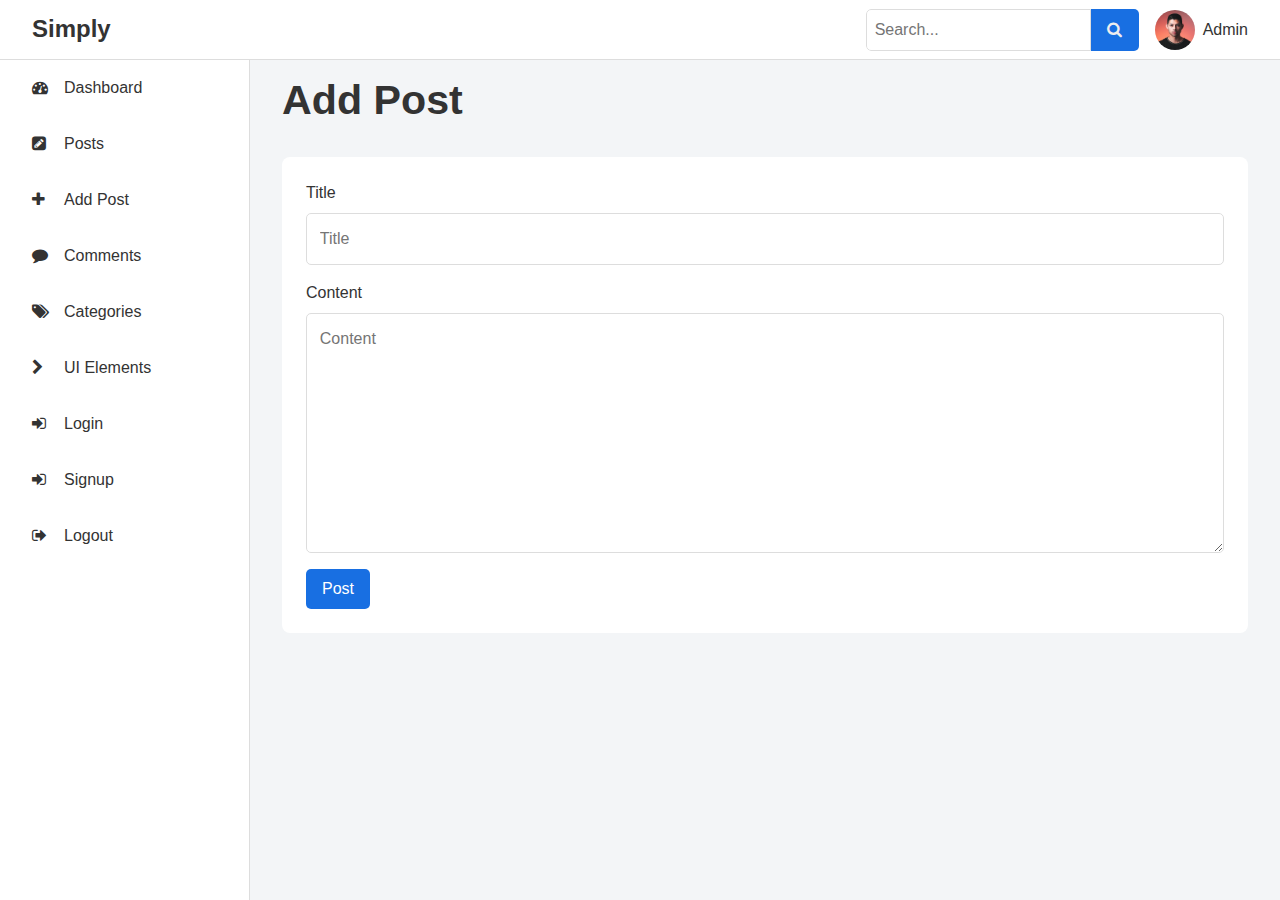
==== commit e5d2e11d: "Fixed some issues" ====
--- a/add-post.html
+++ b/add-post.html
@@ -44,7 +44,7 @@
     class="nav border-right fixed top-60px left-ng-full md-left bg-light width-250px height-full z-index-9 transition-ease">
     <ul>
         <li><a href="./index.html" class="block py-1 px-2"><i class="fa fa-dashboard mr-1"></i>Dashboard</a></li>
-        <li><a href="./posts.html" class="block py-1 px-2"><i class="fa fa-edit mr-1"></i>Posts</a></li>
+        <li><a href="./posts.html" class="block py-1 px-2"><i class="fa fa-pencil-square mr-1"></i>Posts</a></li>
         <li><a href="./add-post.html" class="block py-1 px-2"><i class="fa fa-plus mr-1"></i>Add Post</a></li>
         <li><a href="./comments.html" class="block py-1 px-2"><i class="fa fa-comment mr-1"></i>Comments</a></li>
         <li><a href="./categories.html" class="block py-1 px-2"><i class="fa fa-tags mr-1"></i>Categories</a></li>
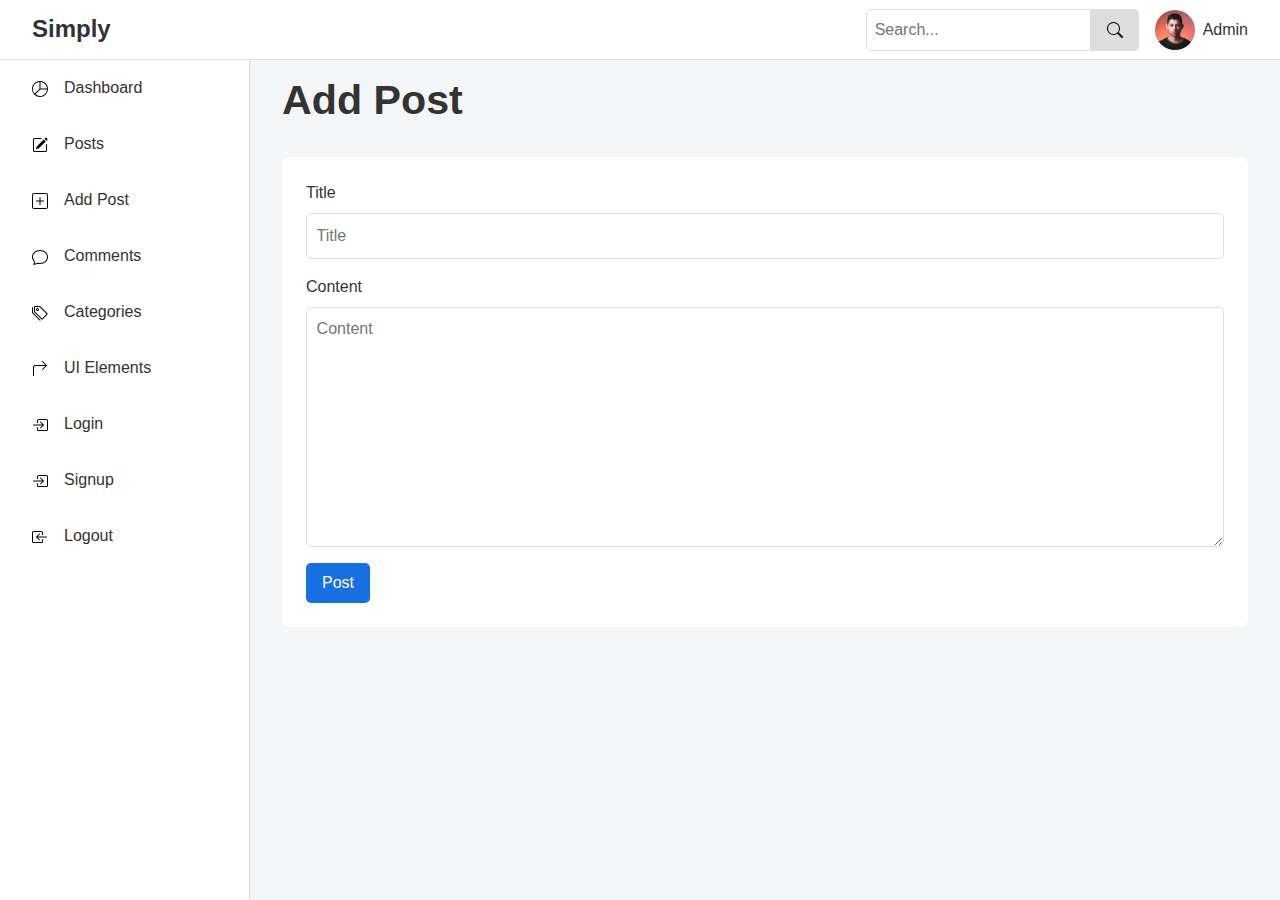
==== commit e201fe17: "Added new features, and fixed some issues." ====
--- a/add-post.html
+++ b/add-post.html
@@ -11,50 +11,50 @@
 </head>
 
 <body>
-    <!-- Top Header -->
-    <header
-        class="header border-bottom width-full px-1 md-px-2 bg-light flex justify-between items-center relative height-60px fixed top left width-full z-index-8">
-        <div class="nav-left">
-            <h1 class="font-large bold"><a href="./index.html">Simply</a></h1>
-        </div>
-        <div class="nav-right md-flex md-items-center md-gap-1 height-40px">
-            <form action="#" class="hidden md-flex round-5px">
-                <input type="search" class="round-top-right-0 round-bottom-right-0 pd-s" placeholder="Search...">
-                <button type="submit" class="color-dark round-0 bg-main color-grey-light"><i
-                        class="fa fa-search"></i></button>
-            </form>
-            <div id="collapse" class="collapse cursor-pointer md-hidden absolute right-2"><i class="fa fa-bars"></i>
-            </div>
-            <div class="dropdown flex items-center gap-s cursor-pointer mr-4 md-mg-0">
-                <img class="width-40px round" src="./images/user.png" alt="">
-                <span>Admin</span>
-                <ul
-                    class="dropdown-content absolute top-full right-m bg-light width-200px hidden border transition-ease">
-                    <li><a href="#" class="block py-s px-1">Profile</a></li>
-                    <li><a href="#" class="block py-s px-1">Settings</a></li>
-                    <li><a href="#" class="block pt-s pb-1 px-1 pb-1">Logout</a></li>
-                </ul>
-            </div>
-        </div>
-    </header>
-    <!-- Top Header -->
+       <!-- Top Header -->
+       <header
+       class="header border-bottom width-full px-1 md-px-2 bg-light flex justify-between items-center relative height-60px fixed top left width-full z-index-8">
+       <div class="nav-left">
+           <h1 class="font-large bold"><a href="./index.html">Simply</a></h1>
+       </div>
+       <div class="nav-right md-flex md-items-center md-gap-1 height-40px">
+           <form action="#" class="hidden md-flex round-5px">
+               <input type="search" class="round-top-right-0 round-bottom-right-0 pd-s" placeholder="Search...">
+               <button type="submit" class="color-light round-0 bg-grey"><i
+                       class="search-icon"></i></button>
+           </form>
+           <div id="collapse" class="collapse cursor-pointer md-hidden absolute right-2"><i class="menu-icon"></i>
+           </div>
+           <div class="dropdown flex items-center gap-s cursor-pointer mr-4 md-mg-0">
+               <img class="width-40px round" src="./images/user.png" alt="">
+               <span>Admin</span>
+               <ul
+                   class="dropdown-content absolute top-full right-m bg-light width-200px hidden border transition-ease z-index-9">
+                   <li><a href="#" class="block py-s px-1">Profile</a></li>
+                   <li><a href="#" class="block py-s px-1">Settings</a></li>
+                   <li><a href="#" class="block pt-s pb-1 px-1 pb-1">Logout</a></li>
+               </ul>
+           </div>
+       </div>
+   </header>
+   <!-- Top Header -->
 
-    <!-- Side Nav -->
-    <nav
-    class="nav border-right fixed top-60px left-ng-full md-left bg-light width-250px height-full z-index-9 transition-ease">
-    <ul>
-        <li><a href="./index.html" class="block py-1 px-2"><i class="fa fa-dashboard mr-1"></i>Dashboard</a></li>
-        <li><a href="./posts.html" class="block py-1 px-2"><i class="fa fa-pencil-square mr-1"></i>Posts</a></li>
-        <li><a href="./add-post.html" class="block py-1 px-2"><i class="fa fa-plus mr-1"></i>Add Post</a></li>
-        <li><a href="./comments.html" class="block py-1 px-2"><i class="fa fa-comment mr-1"></i>Comments</a></li>
-        <li><a href="./categories.html" class="block py-1 px-2"><i class="fa fa-tags mr-1"></i>Categories</a></li>
-        <li><a href="./elements.html" class="block py-1 px-2"><i class="fa fa-chevron-right mr-1"></i>UI Elements</a></li>
-        <li><a href="./login.html" class="block py-1 px-2"><i class="fa fa-sign-in mr-1"></i>Login</a></li>
-        <li><a href="./signup.html" class="block py-1 px-2"><i class="fa fa-sign-in mr-1"></i>Signup</a></li>
-        <li><a href="./logout.html" class="block py-1 px-2"><i class="fa fa-sign-out mr-1"></i>Logout</a></li>
-    </ul>
-</nav>
-    <!-- Side Nav -->
+   <!-- Side Nav -->
+   <nav
+       class="nav border-right fixed top-60px left-ng-full md-left bg-light width-250px height-full z-index-9 transition-ease">
+       <ul>
+           <li><a href="./index.html" class="block py-1 px-2"><i class="pie-chart-icon mr-1"></i>Dashboard</a></li>
+           <li><a href="./posts.html" class="block py-1 px-2"><i class="edit-icon mr-1"></i>Posts</a></li>
+           <li><a href="./add-post.html" class="block py-1 px-2"><i class="add-icon mr-1"></i>Add Post</a></li>
+           <li><a href="./comments.html" class="block py-1 px-2"><i class="comment-icon mr-1"></i>Comments</a></li>
+           <li><a href="./categories.html" class="block py-1 px-2"><i class="tags-icon mr-1"></i>Categories</a></li>
+           <li><a href="./elements.html" class="block py-1 px-2"><i class="right-pointer-icon mr-1"></i>UI Elements</a></li>
+           <li><a href="./login.html" class="block py-1 px-2"><i class="login-icon mr-1"></i>Login</a></li>
+           <li><a href="./signup.html" class="block py-1 px-2"><i class="login-icon mr-1"></i>Signup</a></li>
+           <li><a href="./logout.html" class="block py-1 px-2"><i class="logout-icon mr-1"></i>Logout</a></li>
+       </ul>
+   </nav>
+   <!-- Side Nav -->
 
     <main class="main relative top-60px pd-1 md-px-2">
 
--- a/assets/simply.css
+++ b/assets/simply.css
@@ -16,11 +16,12 @@
     --main-light: hsl(214, 81%, 90%);
     --main-dark: hsl(214, 81%, 10%);
     --dark-color: #333;
-    --dark-grey: #777;
+    --dark-grey: #999;
     --black-color: #000;
     --grey-color: #ddd;
     --grey-light: #eee;
     --light-color: #fff;
+    --light-grey: #f3f3f3;
     --danger-color: #dc3545;
     --success-color: #198754;
     --info-color: #1a8ec4;
@@ -111,10 +112,10 @@
 }
 .bg-dark a:hover,
 .bg-black a:hover,
-.bg-main-dark a:hover{
+.bg-main-dark a:hover {
     color: var(--light-color);
 }
-a.btn:hover{
+a.btn:hover {
     color: var(--light-color);
 }
 ol,
@@ -124,10 +125,10 @@
 form {
     max-width: 400px;
 }
-form  .form-group {
+form .form-group {
     margin-bottom: 1em;
 }
-form label{
+form label {
     cursor: pointer;
     display: block;
     margin-bottom: .5em;
@@ -140,8 +141,8 @@
     font: inherit;
 }
 input,
-textarea{
-    padding: .8em;
+textarea {
+    padding: .6em;
     width: 100%;
     display: block;
     border: var(--border);
@@ -154,14 +155,16 @@
 }
 input:focus,
 textarea:focus {
-    box-shadow: 0 0 0 3px rgba(13, 110, 253, 0.25);
+    /* box-shadow: 0 0 0 3px rgba(13, 110, 253, 0.25); */
+    border-color: var(--dark-grey);
 }
 input[type='color'] {
     width: auto;
     display: inline-block;
     cursor: pointer;
-    padding: 0 .2em;
+    padding: 0;
     min-height: 2rem;
+    min-width: 3rem;
 }
 input[type='file'] {
     cursor: pointer;
@@ -198,8 +201,8 @@
     width: 100%;
     outline: 0;
     appearance: none;
-    -webkit-appearance: none; 
-    -moz-appearance:none ;
+    -webkit-appearance: none;
+    -moz-appearance: none;
     position: relative;
     background: url('data:image/svg+xml,<svg xmlns="http://www.w3.org/2000/svg" width="10" height="10" viewBox="0 0 24 24"><path d="M0 7.33l2.829-2.83 9.175 9.339 9.167-9.339 2.829 2.83-11.996 12.17z"/></svg>') no-repeat;
     background-position: calc(100% - 1rem) center;
@@ -208,7 +211,7 @@
     opacity: .5;
 }
 button,
-.btn{
+.btn {
     border: 0;
     outline: none;
     background: var(--grey-light);
@@ -220,12 +223,14 @@
     transition: .3s ease;
 }
 button:hover,
-.btn:hover{
+.btn:hover {
     opacity: .8;
 }
-button:disabled {
+button:disabled,
+.disabled {
     opacity: .5;
     cursor: not-allowed;
+    pointer-events: none;
 }
 table {
     width: 100%;
@@ -245,11 +250,10 @@
 table th {
     font-weight: 700;
     text-align: left;
-    text-transform: uppercase;
 }
 blockquote {
     padding: 2em 3em;
-    background: var(--grey-light);
+    background: var(--light-grey);
     border-left: 8px solid var(--main-color);
     position: relative;
 }
@@ -262,7 +266,7 @@
     color: var(--dark-grey);
 }
 pre {
-    background: var(--grey-light);
+    background: var(--light-grey);
     border: var(--border);
     display: block;
     white-space: pre-wrap;
@@ -333,27 +337,43 @@
     top: -0.5em;
 }
 details {
-    border-bottom: var(--border);
-}
-details:first-of-type {
+    background: var(--light-grey);
+    margin-bottom: 1em;
+    border-radius: 5px;
+}
+summary {
+    cursor: pointer;
+    font-weight: 500;
+    padding: 1em;
+    display: block;
+    position: relative;
+}
+summary::after {
+    content: "+";
+    position: absolute;
+    top: .5em;
+    right: 1em;
+    font-size: 1.3rem;
+}
+details[open] summary::after {
+    content: "-";
+    font-size: 1.5rem;
+    top: .5em;
+    right: 1em;
+}
+details p {
+    padding: 1em;
     border-top: var(--border);
-}
-details div {
-    padding: 0 1em 1em;
-}
-summary {
-    display: list-item;
-    cursor: pointer;
-    padding: 1em 0;
-    font-weight: 500;
 }
 progress {
     height: 1em;
     width: 100%;
 }
-svg,i{
+svg, i{
     height: 1rem;
     width: 1rem;
+    display: inline-block;
+    vertical-align: middle;
     fill: currentColor;
 }
 /* Defaults End */
@@ -365,6 +385,9 @@
     padding-left: 1em;
     padding-right: 1em;
 }
+.container-sm {
+    max-width: 1000px;
+}
 .container-lg {
     max-width: 1200px;
 }
@@ -377,6 +400,12 @@
     border-radius: .5em;
     overflow: hidden;
 }
+.card-sm {
+    background: var(--light-color);
+    padding: 1em;
+    border-radius: 5px;
+    overflow: hidden;
+}
 /* Displays */
 .hidden {
     display: none;
@@ -419,22 +448,22 @@
 .flex-wrap {
     flex-wrap: wrap;
 }
-.flex-no-wrap{
+.flex-no-wrap {
     flex-wrap: nowrap;
 }
 .flex-1 {
     flex: 1;
 }
-.gap-5px{
+.gap-5px {
     gap: 5px;
 }
-.gap-s{
+.gap-s {
     gap: .5em;
 }
 .gap-1 {
     gap: 1em;
 }
-.gap-m{
+.gap-m {
     gap: 1.5em;
 }
 .gap-2 {
@@ -492,6 +521,41 @@
     order: 5;
 }
 /* Flexbox */
+/* Grid */
+.grid {
+    display: grid;
+}
+.grid-auto-fill-250px {
+    grid-template-columns: repeat(auto-fill, minmax(250px, 1fr));
+}
+.grid-auto-fill-300px {
+    grid-template-columns: repeat(auto-fill, minmax(300px, 1fr));
+}
+.grid-auto-fill-350px {
+    grid-template-columns: repeat(auto-fill, minmax(350px, 1fr));
+}
+.grid-auto-fill-400px {
+    grid-template-columns: repeat(auto-fill, minmax(400px, 1fr));
+}
+.items-1 {
+    grid-template-columns: 1fr;
+}
+.items-2 {
+    grid-template-columns: repeat(2, 1fr);
+}
+.items-3 {
+    grid-template-columns: repeat(3, 1fr);
+}
+.items-4 {
+    grid-template-columns: repeat(4, 1fr);
+}
+.items-5 {
+    grid-template-columns: repeat(5, 1fr);
+}
+.items-6 {
+    grid-template-columns: repeat(6, 1fr);
+}
+/* Grid */
 /* Margins */
 .mt-5px {
     margin-top: 5px;
@@ -502,6 +566,9 @@
 .mt-1 {
     margin-top: 1em;
 }
+.mt-m {
+    margin-top: 1.5em;
+}
 .mt-2 {
     margin-top: 2em;
 }
@@ -525,6 +592,9 @@
 }
 .mb-1 {
     margin-bottom: 1em;
+}
+.mb-m {
+    margin-bottom: 1.5em;
 }
 .mb-2 {
     margin-bottom: 2em;
@@ -831,7 +901,7 @@
     padding: 0;
 }
 /* Paddings */
-/* Texts, Borders and Rounds */
+/* Texts */
 .text-center {
     text-align: center;
 }
@@ -850,6 +920,8 @@
 .text-capitalize {
     text-transform: capitalize;
 }
+/* Texts */
+/* Borders */
 .border {
     border: var(--border);
 }
@@ -868,21 +940,44 @@
 .border-0 {
     border: 0;
 }
-.border-top-0{
+.border-top-0 {
     border-top: 0;
 }
-.border-bottom-0{
+.border-bottom-0 {
     border-bottom: 0;
 }
-.border-right-0{
+.border-right-0 {
     border-right: 0;
 }
-.border-left-0{
+.border-left-0 {
     border-left: 0;
 }
-.border-right-0{
+.border-right-0 {
     border-right: 0;
 }
+.border-main {
+    border-color: var(--main-color);
+}
+.border-main-dark {
+    border-color: var(--main-dark);
+}
+.border-main-light {
+    border-color: var(--main-light);
+}
+.border-dark {
+    border-color: var(--dark-color);
+}
+.border-dark-grey {
+    border-color: var(--dark-grey);
+}
+.border-black {
+    border-color: var(--black-color);
+}
+.border-light {
+    border-color: var(--light-color);
+}
+/* Borders */
+/* Roundness */
 .round-5px {
     border-radius: 5px;
     overflow: hidden;
@@ -911,22 +1006,22 @@
     border-radius: 50%;
     overflow: hidden;
 }
-.round-0{
+.round-0 {
     border-radius: 0;
 }
-.round-top-left-0{
+.round-top-left-0 {
     border-top-left-radius: 0;
 }
-.round-top-right-0{
+.round-top-right-0 {
     border-top-right-radius: 0;
 }
-.round-bottom-left-0{
+.round-bottom-left-0 {
     border-bottom-left-radius: 0;
 }
-.round-bottom-right-0{
+.round-bottom-right-0 {
     border-bottom-right-radius: 0;
 }
-/* Texts, Borders and Rounds */
+/* Roundness */
 /* Widths */
 .width-10 {
     width: 10%;
@@ -1012,31 +1107,28 @@
 .width-300px {
     width: 300px;
 }
-.max-width-100px{
+.max-width-100px {
     max-width: 100px;
-	overflow: hidden;
-}
-.max-width-150px{
+    overflow: hidden;
+}
+.max-width-150px {
     max-width: 150px;
-	overflow: hidden;
-}
-.max-width-200px{
+    overflow: hidden;
+}
+.max-width-200px {
     max-width: 200px;
-	overflow: hidden;
-}
-.max-width-250px{
+    overflow: hidden;
+}
+.max-width-250px {
     max-width: 250px;
-	overflow: hidden;
-}
-.max-width-300px{
+    overflow: hidden;
+}
+.max-width-300px {
     max-width: 300px;
-	overflow: hidden;
-}
-.max-width-full{
+    overflow: hidden;
+}
+.max-width-full {
     max-width: 100%;
-}
-.width-vw {
-    width: 100vw;
 }
 /* Widths */
 /* Heights */
@@ -1094,27 +1186,27 @@
 .height-100vh {
     height: 100vh;
 }
-.max-height-0{
+.max-height-0 {
     max-height: 0;
     overflow: hidden;
 }
-.max-height-50px{
+.max-height-50px {
     max-height: 50px;
     overflow: hidden;
 }
-.max-height-60px{
+.max-height-60px {
     max-height: 60px;
     overflow: hidden;
 }
-.max-height-70px{
+.max-height-70px {
     max-height: 70px;
     overflow: hidden;
 }
-.max-height-400px{
+.max-height-400px {
     max-height: 400px;
     overflow: hidden;
 }
-.max-height-100vh{
+.max-height-100vh {
     max-height: 100vh;
 }
 /* Heights */
@@ -1194,16 +1286,16 @@
 .bottom-1 {
     bottom: 1em;
 }
-.top-m{
+.top-m {
     top: 1.5em;
 }
-.right-m{
+.right-m {
     right: 1.5em;
 }
-.bottom-m{
+.bottom-m {
     bottom: 1.5em;
 }
-.left-m{
+.left-m {
     left: 1.5em;
 }
 .top-2 {
@@ -1218,25 +1310,25 @@
 .bottom-2 {
     bottom: 2em;
 }
-.top-60px{
+.top-60px {
     top: 60px;
 }
-.top-70px{
+.top-70px {
     top: 70px;
 }
-.top-80px{
+.top-80px {
     top: 80px;
 }
-.top-full{
+.top-full {
     top: 100%;
 }
-.right-full{
+.right-full {
     right: 100%;
 }
-.bottom-full{
+.bottom-full {
     bottom: 100%;
 }
-.left-full{
+.left-full {
     left: 100%;
 }
 .absolute-center {
@@ -1298,6 +1390,9 @@
 .bg-grey-light {
     background: var(--grey-light);
 }
+.bg-light-grey {
+    background: var(--light-grey);
+}
 .bg-light {
     background: var(--light-color);
 }
@@ -1324,9 +1419,6 @@
 .font-large {
     font-size: 1.5rem;
 }
-.fw-300 {
-    font-weight: 300;
-}
 .fw-400 {
     font-weight: 400;
 }
@@ -1405,260 +1497,231 @@
 }
 /* Transitions and Shadows */
 /* Buttons Primary, Secondary and Outlines */
-.btn-main{
+.btn-main {
     background: var(--main-color);
     color: var(--light-color);
 }
-.btn-main-dark{
+.btn-main-dark {
     background: var(--main-dark);
     color: var(--light-color);
 }
-.btn-main-light{
+.btn-main-light {
     background: var(--main-light);
     color: var(--black-color);
 }
-.btn-dark{
+.btn-dark {
     background: var(--dark-color);
     color: var(--light-color);
 }
-.btn-black{
+.btn-black {
     background: var(--black-color);
     color: var(--light-color);
 }
-.btn-dark{
+.btn-dark {
     background: var(--dark-color);
     color: var(--light-color);
 }
-.btn-dark{
+.btn-dark {
     background: var(--dark-color);
     color: var(--light-color);
 }
-.btn-light{
+.btn-light {
     background: var(--light-color);
     color: var(--black-color);
 }
-.btn-danger{
+.btn-danger {
     background: var(--danger-color);
     color: var(--light-color);
 }
-.btn-success{
+.btn-success {
     background: var(--success-color);
     color: var(--light-color);
 }
-.btn-info{
+.btn-info {
     background: var(--info-color);
     color: var(--light-color);
 }
-.btn-warning{
+.btn-warning {
     background: var(--warning-color);
     color: var(--light-color);
 }
-.btn-outline{
+.btn-outline {
     background: transparent;
     border: 1px solid var(--grey-color);
 }
-.btn-outline-main{
+.btn-outline-main {
     background: transparent;
     border: 1px solid var(--main-color);
     color: var(--main-color);
 }
-.btn-outline-main-dark{
+.btn-outline-main-dark {
     background: transparent;
     border: 1px solid var(--main-dark);
     color: var(--main-dark);
 }
-.btn-outline-black{
+.btn-outline-black {
     background: transparent;
     border: 1px solid var(--black-color);
     color: var(--black-color);
 }
-.btn-outline-light{
+.btn-outline-light {
     background: transparent;
     border: 1px solid var(--light-color);
     color: var(--light-color);
 }
-.btn-outline-grey{
+.btn-outline-grey {
     background: transparent;
     border: 1px solid var(--grey-color);
     color: var(--grey-color);
 }
-.btn-outline-danger{
+.btn-outline-danger {
     background: transparent;
     border: 1px solid var(--danger-color);
     color: var(--danger-color);
 }
-.btn-outline-success{
+.btn-outline-success {
     background: transparent;
     border: 1px solid var(--success-color);
     color: var(--success-color);
 }
-.btn-outline-info{
+.btn-outline-info {
     background: transparent;
     border: 1px solid var(--info-color);
     color: var(--info-color);
 }
-.btn-outline-warning{
+.btn-outline-warning {
     background: transparent;
     border: 1px solid var(--warning-color);
     color: var(--warning-color);
 }
 /* Buttons Primary, Secondary and Outlines */
 /* Alerts */
-.alert{
+.alert {
     background: var(--grey-light);
     border: var(--border);
     padding: .5em 1em;
     border-radius: 5px;
     margin: .5em 0;
 }
-.alert-success{
+.alert-success {
     background: var(--success-color);
     border-color: var(--success-color);
     color: var(--light-color);
 }
-.alert-danger{
+.alert-danger {
     background: var(--danger-color);
     border-color: var(--danger-color);
     color: var(--light-color);
 }
-.alert-warning{
+.alert-warning {
     background: var(--warning-color);
     border-color: var(--warning-color);
     color: var(--light-color);
 }
-.alert-info{
+.alert-info {
     background: var(--info-color);
     border-color: var(--info-color);
     color: var(--light-color);
 }
 /* Alerts */
 /* Tables */
-.table-main th{
+.table-main th {
     background: var(--main-color);
     color: var(--light-color);
 }
-.table-main-dark th{
+.table-main-dark th {
     background: var(--main-dark);
     color: var(--light-color);
 }
-.table-dark th{
+.table-dark th {
     background: var(--dark-color);
     color: var(--light-color);
 }
-.table-black th{
+.table-black th {
     background: var(--black-color);
     color: var(--light-color);
 }
-.table-grey th{
+.table-grey th {
     background: var(--grey-color);
 }
-.table-grey-light th{
+.table-grey-light th {
     background: var(--grey-light);
 }
+.table-light-grey th {
+    background: var(--light-grey);
+}
 .table-center,
-.table-center th{
+.table-center th {
     text-align: center;
 }
 .table-border-tr th,
-.table-border-tr td{
+.table-border-tr td {
     border: 0;
 }
-.table-border-tr tr{
+.table-border-tr tr {
     border-bottom: var(--border);
 }
-.table-even-bg tr:nth-child(even){
-    background: #f9f9f9;
+.table-even-bg tr:nth-child(even) {
+    background: var(--light-grey);
 }
 .table-even-bg td,
-.table-even-bg th{
+.table-even-bg th {
     border: 0;
 }
 /* Tables */
-/* Border Colors */
-.border-main{
+/* Line Heights */
+.lh-normal {
+    line-height: normal;
+}
+.lh-50px {
+    line-height: 50px;
+}
+.lh-60px {
+    line-height: 60px;
+}
+.lh-70px {
+    line-height: 70px;
+}
+.lh-md {
+    line-height: 1.75;
+}
+.lh-2 {
+    line-height: 2;
+}
+/* Line Heights */
+/* Post Body */
+.post-body a {
+    color: var(--main-color);
+}
+.post-body a.btn {
+    color: var(--light-color);
+}
+.post-body ol,
+.post-body ul {
+    padding-left: 2em;
+    list-style: decimal;
+}
+.post-body ul {
+    list-style: disc;
+}
+/* Post Body */
+/* Random Classes */
+.list-decimal {
+    list-style: decimal;
+}
+.list-disc {
+    list-style: disc;
+}
+.list-square {
+    list-style: square;
+}
+.list-circle {
+    list-style: circle;
+}
+.active {
+    background: var(--main-color);
+    color: var(--light-color);
     border-color: var(--main-color);
-}
-.border-main-dark{
-    border-color: var(--main-dark);
-}
-.border-main-light{
-    border-color: var(--main-light);
-}
-.border-dark{
-    border-color: var(--dark-color);
-}
-.border-dark-grey{
-    border-color: var(--dark-grey);
-}
-.border-black{
-    border-color: var(--black-color);
-}
-.border-light{
-    border-color: var(--light-color);
-}
-/* Border Colors */
-/* Line Heights */
-.lh-normal{
-    line-height: normal;
-}
-.lh-10px{
-    line-height: 10px;
-}
-.lh-20px{
-    line-height: 20px;
-}
-.lh-30px{
-    line-height: 30px;
-}
-.lh-40px{
-    line-height: 40px;
-}
-.lh-50px{
-    line-height: 50px;
-}
-.lh-60px{
-    line-height: 60px;
-}
-.lh-70px{
-    line-height: 70px;
-}
-.lh-80px{
-    line-height: 80px;
-}
-.lh-90px{
-    line-height: 90px;
-}
-.lh-100px{
-    line-height: 100px;
-}
-.lh-inherit{
-    line-height: inherit;
-}
-/* Line Heights */
-/* Random Classes */
-.post-body > *{
-    margin-bottom: 1em;
-}
-.post-body a{
-    color: var(--main-color);
-}
-.post-body ol,
-.post-body ul{
-    padding-left: 2em;
-}
-.post-body ol,
-.list-decimal{
-    list-style: decimal;
-}
-.post-body ul,
-.list-disc{
-    list-style: disc;
-}
-.list-square{
-    list-style: square;
-}
-.list-circle{
-    list-style: circle;
 }
 .white-space-wrap {
     white-space: pre-wrap;
@@ -1699,15 +1762,18 @@
 .overflow-x-auto {
     overflow-x: auto;
 }
-.word-wrap{
+.word-wrap {
     word-wrap: break-word;
 }
-.text-balance{
+.text-balance {
     text-wrap: balance;
 }
 /* Random Classes */
+/* SVG Icons */
+.menu-icon{background: url('data:image/svg+xml,<svg viewBox="0 0 20 20" xmlns="http://www.w3.org/2000/svg"><path d="M20 5V2H0v3h20zm0 6V8H0v3h20zm0 6v-3H0v3h20z" fill="currentColor"></path></svg>');}.search-icon{background: url('data:image/svg+xml,<svg xmlns="http://www.w3.org/2000/svg" viewBox="0 0 16 16"><path d="M11.742 10.344a6.5 6.5 0 1 0-1.397 1.398h-.001q.044.06.098.115l3.85 3.85a1 1 0 0 0 1.415-1.414l-3.85-3.85a1 1 0 0 0-.115-.1zM12 6.5a5.5 5.5 0 1 1-11 0 5.5 5.5 0 0 1 11 0"/></svg>');}.close-icon{background: url('data:image/svg+xml,<svg id="Layer_1" style="enable-background:new 0 0 512 512;" version="1.1" viewBox="0 0 512 512" xml:space="preserve" xmlns="http://www.w3.org/2000/svg" xmlns:xlink="http://www.w3.org/1999/xlink"><path d="M443.6,387.1L312.4,255.4l131.5-130c5.4-5.4,5.4-14.2,0-19.6l-37.4-37.6c-2.6-2.6-6.1-4-9.8-4c-3.7,0-7.2,1.5-9.8,4 L256,197.8L124.9,68.3c-2.6-2.6-6.1-4-9.8-4c-3.7,0-7.2,1.5-9.8,4L68,105.9c-5.4,5.4-5.4,14.2,0,19.6l131.5,130L68.4,387.1 c-2.6,2.6-4.1,6.1-4.1,9.8c0,3.7,1.4,7.2,4.1,9.8l37.4,37.6c2.7,2.7,6.2,4.1,9.8,4.1c3.5,0,7.1-1.3,9.8-4.1L256,313.1l130.7,131.1 c2.7,2.7,6.2,4.1,9.8,4.1c3.5,0,7.1-1.3,9.8-4.1l37.4-37.6c2.6-2.6,4.1-6.1,4.1-9.8C447.7,393.2,446.2,389.7,443.6,387.1z"/></svg>');}.caret-down-icon{background: url('data:image/svg+xml,<svg xmlns="http://www.w3.org/2000/svg" viewBox="0 0 16 16"><path d="M7.247 11.14 2.451 5.658C1.885 5.013 2.345 4 3.204 4h9.592a1 1 0 0 1 .753 1.659l-4.796 5.48a1 1 0 0 1-1.506 0z"/></svg>');}.copy-icon{background: url('data:image/svg+xml,<svg xmlns="http://www.w3.org/2000/svg" viewBox="0 0 16 16"><path fill-rule="evenodd" d="M4 2a2 2 0 0 1 2-2h8a2 2 0 0 1 2 2v8a2 2 0 0 1-2 2H6a2 2 0 0 1-2-2zm2-1a1 1 0 0 0-1 1v8a1 1 0 0 0 1 1h8a1 1 0 0 0 1-1V2a1 1 0 0 0-1-1zM2 5a1 1 0 0 0-1 1v8a1 1 0 0 0 1 1h8a1 1 0 0 0 1-1v-1h1v1a2 2 0 0 1-2 2H2a2 2 0 0 1-2-2V6a2 2 0 0 1 2-2h1v1z"/></svg>');}.delete-icon{background: url('data:image/svg+xml,<svg xmlns="http://www.w3.org/2000/svg" viewBox="0 0 16 16"><path d="M6.5 1h3a.5.5 0 0 1 .5.5v1H6v-1a.5.5 0 0 1 .5-.5M11 2.5v-1A1.5 1.5 0 0 0 9.5 0h-3A1.5 1.5 0 0 0 5 1.5v1H1.5a.5.5 0 0 0 0 1h.538l.853 10.66A2 2 0 0 0 4.885 16h6.23a2 2 0 0 0 1.994-1.84l.853-10.66h.538a.5.5 0 0 0 0-1zm1.958 1-.846 10.58a1 1 0 0 1-.997.92h-6.23a1 1 0 0 1-.997-.92L3.042 3.5zm-7.487 1a.5.5 0 0 1 .528.47l.5 8.5a.5.5 0 0 1-.998.06L5 5.03a.5.5 0 0 1 .47-.53Zm5.058 0a.5.5 0 0 1 .47.53l-.5 8.5a.5.5 0 1 1-.998-.06l.5-8.5a.5.5 0 0 1 .528-.47M8 4.5a.5.5 0 0 1 .5.5v8.5a.5.5 0 0 1-1 0V5a.5.5 0 0 1 .5-.5"/></svg>');}.chevron-down-icon{background: url('data:image/svg+xml,<svg xmlns="http://www.w3.org/2000/svg" viewBox="0 0 16 16"><path fill-rule="evenodd" d="M1.646 4.646a.5.5 0 0 1 .708 0L8 10.293l5.646-5.647a.5.5 0 0 1 .708.708l-6 6a.5.5 0 0 1-.708 0l-6-6a.5.5 0 0 1 0-.708"/></svg>');}.person-icon{background: url('data:image/svg+xml,<svg xmlns="http://www.w3.org/2000/svg" viewBox="0 0 16 16"><path d="M8 8a3 3 0 1 0 0-6 3 3 0 0 0 0 6m2-3a2 2 0 1 1-4 0 2 2 0 0 1 4 0m4 8c0 1-1 1-1 1H3s-1 0-1-1 1-4 6-4 6 3 6 4m-1-.004c-.001-.246-.154-.986-.832-1.664C11.516 10.68 10.289 10 8 10s-3.516.68-4.168 1.332c-.678.678-.83 1.418-.832 1.664z"/></svg>');}.person-fill-icon{background: url('data:image/svg+xml,<svg xmlns="http://www.w3.org/2000/svg" viewBox="0 0 16 16"><path d="M3 14s-1 0-1-1 1-4 6-4 6 3 6 4-1 1-1 1zm5-6a3 3 0 1 0 0-6 3 3 0 0 0 0 6"/></svg>');}.share-icon{background: url('data:image/svg+xml,<svg xmlns="http://www.w3.org/2000/svg" viewBox="0 0 16 16"><path d="M13.5 1a1.5 1.5 0 1 0 0 3 1.5 1.5 0 0 0 0-3M11 2.5a2.5 2.5 0 1 1 .603 1.628l-6.718 3.12a2.5 2.5 0 0 1 0 1.504l6.718 3.12a2.5 2.5 0 1 1-.488.876l-6.718-3.12a2.5 2.5 0 1 1 0-3.256l6.718-3.12A2.5 2.5 0 0 1 11 2.5m-8.5 4a1.5 1.5 0 1 0 0 3 1.5 1.5 0 0 0 0-3m11 5.5a1.5 1.5 0 1 0 0 3 1.5 1.5 0 0 0 0-3"/></svg>');}.arrow-right-icon{background: url('data:image/svg+xml,<svg xmlns="http://www.w3.org/2000/svg" viewBox="0 0 16 16"><path fill-rule="evenodd" d="M1 8a.5.5 0 0 1 .5-.5h11.793l-3.147-3.146a.5.5 0 0 1 .708-.708l4 4a.5.5 0 0 1 0 .708l-4 4a.5.5 0 0 1-.708-.708L13.293 8.5H1.5A.5.5 0 0 1 1 8"/></svg>');}.grid-icon{background: url('data:image/svg+xml,<svg xmlns="http://www.w3.org/2000/svg" viewBox="0 0 16 16"><path d="M1 2.5A1.5 1.5 0 0 1 2.5 1h3A1.5 1.5 0 0 1 7 2.5v3A1.5 1.5 0 0 1 5.5 7h-3A1.5 1.5 0 0 1 1 5.5zM2.5 2a.5.5 0 0 0-.5.5v3a.5.5 0 0 0 .5.5h3a.5.5 0 0 0 .5-.5v-3a.5.5 0 0 0-.5-.5zm6.5.5A1.5 1.5 0 0 1 10.5 1h3A1.5 1.5 0 0 1 15 2.5v3A1.5 1.5 0 0 1 13.5 7h-3A1.5 1.5 0 0 1 9 5.5zm1.5-.5a.5.5 0 0 0-.5.5v3a.5.5 0 0 0 .5.5h3a.5.5 0 0 0 .5-.5v-3a.5.5 0 0 0-.5-.5zM1 10.5A1.5 1.5 0 0 1 2.5 9h3A1.5 1.5 0 0 1 7 10.5v3A1.5 1.5 0 0 1 5.5 15h-3A1.5 1.5 0 0 1 1 13.5zm1.5-.5a.5.5 0 0 0-.5.5v3a.5.5 0 0 0 .5.5h3a.5.5 0 0 0 .5-.5v-3a.5.5 0 0 0-.5-.5zm6.5.5A1.5 1.5 0 0 1 10.5 9h3a1.5 1.5 0 0 1 1.5 1.5v3a1.5 1.5 0 0 1-1.5 1.5h-3A1.5 1.5 0 0 1 9 13.5zm1.5-.5a.5.5 0 0 0-.5.5v3a.5.5 0 0 0 .5.5h3a.5.5 0 0 0 .5-.5v-3a.5.5 0 0 0-.5-.5z"/></svg>') }.cart-icon{background: url('data:image/svg+xml,<svg xmlns="http://www.w3.org/2000/svg" viewBox="0 0 16 16"><path d="M0 1.5A.5.5 0 0 1 .5 1H2a.5.5 0 0 1 .485.379L2.89 3H14.5a.5.5 0 0 1 .491.592l-1.5 8A.5.5 0 0 1 13 12H4a.5.5 0 0 1-.491-.408L2.01 3.607 1.61 2H.5a.5.5 0 0 1-.5-.5M3.102 4l1.313 7h8.17l1.313-7zM5 12a2 2 0 1 0 0 4 2 2 0 0 0 0-4m7 0a2 2 0 1 0 0 4 2 2 0 0 0 0-4m-7 1a1 1 0 1 1 0 2 1 1 0 0 1 0-2m7 0a1 1 0 1 1 0 2 1 1 0 0 1 0-2"/></svg>');}.cart-plus-icon{background: url('data:image/svg+xml,<svg xmlns="http://www.w3.org/2000/svg" viewBox="0 0 16 16"><path d="M9 5.5a.5.5 0 0 0-1 0V7H6.5a.5.5 0 0 0 0 1H8v1.5a.5.5 0 0 0 1 0V8h1.5a.5.5 0 0 0 0-1H9z"/><path d="M.5 1a.5.5 0 0 0 0 1h1.11l.401 1.607 1.498 7.985A.5.5 0 0 0 4 12h1a2 2 0 1 0 0 4 2 2 0 0 0 0-4h7a2 2 0 1 0 0 4 2 2 0 0 0 0-4h1a.5.5 0 0 0 .491-.408l1.5-8A.5.5 0 0 0 14.5 3H2.89l-.405-1.621A.5.5 0 0 0 2 1zm3.915 10L3.102 4h10.796l-1.313 7zM6 14a1 1 0 1 1-2 0 1 1 0 0 1 2 0m7 0a1 1 0 1 1-2 0 1 1 0 0 1 2 0"/></svg>');}.check-icon{background: url('data:image/svg+xml,<svg xmlns="http://www.w3.org/2000/svg" viewBox="0 0 16 16"><path d="M12.736 3.97a.733.733 0 0 1 1.047 0c.286.289.29.756.01 1.05L7.88 12.01a.733.733 0 0 1-1.065.02L3.217 8.384a.757.757 0 0 1 0-1.06.733.733 0 0 1 1.047 0l3.052 3.093 5.4-6.425z"/></svg>');}.half-circle-icon{background: url('data:image/svg+xml,<svg xmlns="http://www.w3.org/2000/svg" viewBox="0 0 16 16"><path d="M8 15A7 7 0 1 0 8 1zm0 1A8 8 0 1 1 8 0a8 8 0 0 1 0 16"/></svg>');}.code-icon{background: url('data:image/svg+xml,<svg xmlns="http://www.w3.org/2000/svg" viewBox="0 0 16 16"><path d="M10.478 1.647a.5.5 0 1 0-.956-.294l-4 13a.5.5 0 0 0 .956.294zM4.854 4.146a.5.5 0 0 1 0 .708L1.707 8l3.147 3.146a.5.5 0 0 1-.708.708l-3.5-3.5a.5.5 0 0 1 0-.708l3.5-3.5a.5.5 0 0 1 .708 0m6.292 0a.5.5 0 0 0 0 .708L14.293 8l-3.147 3.146a.5.5 0 0 0 .708.708l3.5-3.5a.5.5 0 0 0 0-.708l-3.5-3.5a.5.5 0 0 0-.708 0"/></svg>');}.databse-icon{background: url('data:image/svg+xml,<svg xmlns="http://www.w3.org/2000/svg" viewBox="0 0 16 16"><path d="M4.318 2.687C5.234 2.271 6.536 2 8 2s2.766.27 3.682.687C12.644 3.125 13 3.627 13 4c0 .374-.356.875-1.318 1.313C10.766 5.729 9.464 6 8 6s-2.766-.27-3.682-.687C3.356 4.875 3 4.373 3 4c0-.374.356-.875 1.318-1.313M13 5.698V7c0 .374-.356.875-1.318 1.313C10.766 8.729 9.464 9 8 9s-2.766-.27-3.682-.687C3.356 7.875 3 7.373 3 7V5.698c.271.202.58.378.904.525C4.978 6.711 6.427 7 8 7s3.022-.289 4.096-.777A5 5 0 0 0 13 5.698M14 4c0-1.007-.875-1.755-1.904-2.223C11.022 1.289 9.573 1 8 1s-3.022.289-4.096.777C2.875 2.245 2 2.993 2 4v9c0 1.007.875 1.755 1.904 2.223C4.978 15.71 6.427 16 8 16s3.022-.289 4.096-.777C13.125 14.755 14 14.007 14 13zm-1 4.698V10c0 .374-.356.875-1.318 1.313C10.766 11.729 9.464 12 8 12s-2.766-.27-3.682-.687C3.356 10.875 3 10.373 3 10V8.698c.271.202.58.378.904.525C4.978 9.71 6.427 10 8 10s3.022-.289 4.096-.777A5 5 0 0 0 13 8.698m0 3V13c0 .374-.356.875-1.318 1.313C10.766 14.729 9.464 15 8 15s-2.766-.27-3.682-.687C3.356 13.875 3 13.373 3 13v-1.302c.271.202.58.378.904.525C4.978 12.71 6.427 13 8 13s3.022-.289 4.096-.777c.324-.147.633-.323.904-.525"/></svg>');}.download-icon{background: url('data:image/svg+xml,<svg xmlns="http://www.w3.org/2000/svg" viewBox="0 0 16 16"><path d="M.5 9.9a.5.5 0 0 1 .5.5v2.5a1 1 0 0 0 1 1h12a1 1 0 0 0 1-1v-2.5a.5.5 0 0 1 1 0v2.5a2 2 0 0 1-2 2H2a2 2 0 0 1-2-2v-2.5a.5.5 0 0 1 .5-.5"/><path d="M7.646 11.854a.5.5 0 0 0 .708 0l3-3a.5.5 0 0 0-.708-.708L8.5 10.293V1.5a.5.5 0 0 0-1 0v8.793L5.354 8.146a.5.5 0 1 0-.708.708z"/></svg>');}.save-icon{background: url('data:image/svg+xml,<svg xmlns="http://www.w3.org/2000/svg" viewBox="0 0 24 24"><path d="M13 3h2.996v5h-2.996v-5zm11 1v20h-24v-24h20l4 4zm-17 5h10v-7h-10v7zm15-4.171l-2.828-2.829h-.172v9h-14v-9h-3v20h20v-17.171zm-3 10.171h-14v1h14v-1zm0 2h-14v1h14v-1zm0 2h-14v1h14v-1z"/></svg>');}.email-icon{background: url('data:image/svg+xml,<svg xmlns="http://www.w3.org/2000/svg" viewBox="0 0 16 16"><path d="M0 4a2 2 0 0 1 2-2h12a2 2 0 0 1 2 2v8a2 2 0 0 1-2 2H2a2 2 0 0 1-2-2zm2-1a1 1 0 0 0-1 1v.217l7 4.2 7-4.2V4a1 1 0 0 0-1-1zm13 2.383-4.708 2.825L15 11.105zm-.034 6.876-5.64-3.471L8 9.583l-1.326-.795-5.64 3.47A1 1 0 0 0 2 13h12a1 1 0 0 0 .966-.741M1 11.105l4.708-2.897L1 5.383z"/></svg>');}.info-icon{background: url('data:image/svg+xml,<svg xmlns="http://www.w3.org/2000/svg" viewBox="0 0 16 16"><path d="M8 15A7 7 0 1 1 8 1a7 7 0 0 1 0 14m0 1A8 8 0 1 0 8 0a8 8 0 0 0 0 16"/><path d="m8.93 6.588-2.29.287-.082.38.45.083c.294.07.352.176.288.469l-.738 3.468c-.194.897.105 1.319.808 1.319.545 0 1.178-.252 1.465-.598l.088-.416c-.2.176-.492.246-.686.246-.275 0-.375-.193-.304-.533zM9 4.5a1 1 0 1 1-2 0 1 1 0 0 1 2 0"/></svg>');}.warning-icon{background: url('data:image/svg+xml,<svg xmlns="http://www.w3.org/2000/svg" viewBox="0 0 16 16"><path d="M7.938 2.016A.13.13 0 0 1 8.002 2a.13.13 0 0 1 .063.016.15.15 0 0 1 .054.057l6.857 11.667c.036.06.035.124.002.183a.2.2 0 0 1-.054.06.1.1 0 0 1-.066.017H1.146a.1.1 0 0 1-.066-.017.2.2 0 0 1-.054-.06.18.18 0 0 1 .002-.183L7.884 2.073a.15.15 0 0 1 .054-.057m1.044-.45a1.13 1.13 0 0 0-1.96 0L.165 13.233c-.457.778.091 1.767.98 1.767h13.713c.889 0 1.438-.99.98-1.767z"/><path d="M7.002 12a1 1 0 1 1 2 0 1 1 0 0 1-2 0M7.1 5.995a.905.905 0 1 1 1.8 0l-.35 3.507a.552.552 0 0 1-1.1 0z"/></svg>');}.eye-icon{background: url('data:image/svg+xml,<svg xmlns="http://www.w3.org/2000/svg" viewBox="0 0 16 16"><path d="M16 8s-3-5.5-8-5.5S0 8 0 8s3 5.5 8 5.5S16 8 16 8M1.173 8a13 13 0 0 1 1.66-2.043C4.12 4.668 5.88 3.5 8 3.5s3.879 1.168 5.168 2.457A13 13 0 0 1 14.828 8q-.086.13-.195.288c-.335.48-.83 1.12-1.465 1.755C11.879 11.332 10.119 12.5 8 12.5s-3.879-1.168-5.168-2.457A13 13 0 0 1 1.172 8z"/><path d="M8 5.5a2.5 2.5 0 1 0 0 5 2.5 2.5 0 0 0 0-5M4.5 8a3.5 3.5 0 1 1 7 0 3.5 3.5 0 0 1-7 0"/></svg>');}.file-icon{background: url('data:image/svg+xml,<svg xmlns="http://www.w3.org/2000/svg" viewBox="0 0 16 16"><path d="M14 4.5V14a2 2 0 0 1-2 2H4a2 2 0 0 1-2-2V2a2 2 0 0 1 2-2h5.5zm-3 0A1.5 1.5 0 0 1 9.5 3V1H4a1 1 0 0 0-1 1v12a1 1 0 0 0 1 1h8a1 1 0 0 0 1-1V4.5z"/></svg>');}.add-icon{background: url('data:image/svg+xml,<svg xmlns="http://www.w3.org/2000/svg" viewBox="0 0 16 16"><path d="M14 1a1 1 0 0 1 1 1v12a1 1 0 0 1-1 1H2a1 1 0 0 1-1-1V2a1 1 0 0 1 1-1zM2 0a2 2 0 0 0-2 2v12a2 2 0 0 0 2 2h12a2 2 0 0 0 2-2V2a2 2 0 0 0-2-2z"/><path d="M8 4a.5.5 0 0 1 .5.5v3h3a.5.5 0 0 1 0 1h-3v3a.5.5 0 0 1-1 0v-3h-3a.5.5 0 0 1 0-1h3v-3A.5.5 0 0 1 8 4"/></svg>');}.remove-icon{background: url('data:image/svg+xml,<svg xmlns="http://www.w3.org/2000/svg" viewBox="0 0 16 16"><path d="M14 1a1 1 0 0 1 1 1v12a1 1 0 0 1-1 1H2a1 1 0 0 1-1-1V2a1 1 0 0 1 1-1zM2 0a2 2 0 0 0-2 2v12a2 2 0 0 0 2 2h12a2 2 0 0 0 2-2V2a2 2 0 0 0-2-2z"/><path d="M4 8a.5.5 0 0 1 .5-.5h7a.5.5 0 0 1 0 1h-7A.5.5 0 0 1 4 8"/></svg>');}.plus-icon{background: url('data:image/svg+xml,<svg xmlns="http://www.w3.org/2000/svg" viewBox="0 0 16 16"><path d="M8 15A7 7 0 1 1 8 1a7 7 0 0 1 0 14m0 1A8 8 0 1 0 8 0a8 8 0 0 0 0 16"/><path d="M8 4a.5.5 0 0 1 .5.5v3h3a.5.5 0 0 1 0 1h-3v3a.5.5 0 0 1-1 0v-3h-3a.5.5 0 0 1 0-1h3v-3A.5.5 0 0 1 8 4"/></svg>');}.minus-icon{background: url('data:image/svg+xml,<svg xmlns="http://www.w3.org/2000/svg" viewBox="0 0 16 16"><path d="M8 15A7 7 0 1 1 8 1a7 7 0 0 1 0 14m0 1A8 8 0 1 0 8 0a8 8 0 0 0 0 16"/><path d="M4 8a.5.5 0 0 1 .5-.5h7a.5.5 0 0 1 0 1h-7A.5.5 0 0 1 4 8"/></svg>');}.settings-icon{background: url('data:image/svg+xml,<svg xmlns="http://www.w3.org/2000/svg" viewBox="0 0 16 16"><path d="M8 4.754a3.246 3.246 0 1 0 0 6.492 3.246 3.246 0 0 0 0-6.492M5.754 8a2.246 2.246 0 1 1 4.492 0 2.246 2.246 0 0 1-4.492 0"/><path d="M9.796 1.343c-.527-1.79-3.065-1.79-3.592 0l-.094.319a.873.873 0 0 1-1.255.52l-.292-.16c-1.64-.892-3.433.902-2.54 2.541l.159.292a.873.873 0 0 1-.52 1.255l-.319.094c-1.79.527-1.79 3.065 0 3.592l.319.094a.873.873 0 0 1 .52 1.255l-.16.292c-.892 1.64.901 3.434 2.541 2.54l.292-.159a.873.873 0 0 1 1.255.52l.094.319c.527 1.79 3.065 1.79 3.592 0l.094-.319a.873.873 0 0 1 1.255-.52l.292.16c1.64.893 3.434-.902 2.54-2.541l-.159-.292a.873.873 0 0 1 .52-1.255l.319-.094c1.79-.527 1.79-3.065 0-3.592l-.319-.094a.873.873 0 0 1-.52-1.255l.16-.292c.893-1.64-.902-3.433-2.541-2.54l-.292.159a.873.873 0 0 1-1.255-.52zm-2.633.283c.246-.835 1.428-.835 1.674 0l.094.319a1.873 1.873 0 0 0 2.693 1.115l.291-.16c.764-.415 1.6.42 1.184 1.185l-.159.292a1.873 1.873 0 0 0 1.116 2.692l.318.094c.835.246.835 1.428 0 1.674l-.319.094a1.873 1.873 0 0 0-1.115 2.693l.16.291c.415.764-.42 1.6-1.185 1.184l-.291-.159a1.873 1.873 0 0 0-2.693 1.116l-.094.318c-.246.835-1.428.835-1.674 0l-.094-.319a1.873 1.873 0 0 0-2.692-1.115l-.292.16c-.764.415-1.6-.42-1.184-1.185l.159-.291A1.873 1.873 0 0 0 1.945 8.93l-.319-.094c-.835-.246-.835-1.428 0-1.674l.319-.094A1.873 1.873 0 0 0 3.06 4.377l-.16-.292c-.415-.764.42-1.6 1.185-1.184l.292.159a1.873 1.873 0 0 0 2.692-1.115z"/></svg>');}.gender-icon{background: url('data:image/svg+xml,<svg xmlns="http://www.w3.org/2000/svg" viewBox="0 0 16 16"><path fill-rule="evenodd" d="M11.5 1a.5.5 0 0 1 0-1h4a.5.5 0 0 1 .5.5v4a.5.5 0 0 1-1 0V1.707l-3.45 3.45A4 4 0 0 1 8.5 10.97V13H10a.5.5 0 0 1 0 1H8.5v1.5a.5.5 0 0 1-1 0V14H6a.5.5 0 0 1 0-1h1.5v-2.03a4 4 0 1 1 3.471-6.648L14.293 1zm-.997 4.346a3 3 0 1 0-5.006 3.309 3 3 0 0 0 5.006-3.31z"/></svg>');}.female-icon{background: url('data:image/svg+xml,<svg xmlns="http://www.w3.org/2000/svg" viewBox="0 0 16 16"><path fill-rule="evenodd" d="M8 1a4 4 0 1 0 0 8 4 4 0 0 0 0-8M3 5a5 5 0 1 1 5.5 4.975V12h2a.5.5 0 0 1 0 1h-2v2.5a.5.5 0 0 1-1 0V13h-2a.5.5 0 0 1 0-1h2V9.975A5 5 0 0 1 3 5"/></svg>');}.male-icon{background: url('data:image/svg+xml,<svg xmlns="http://www.w3.org/2000/svg" viewBox="0 0 16 16"><path fill-rule="evenodd" d="M9.5 2a.5.5 0 0 1 0-1h5a.5.5 0 0 1 .5.5v5a.5.5 0 0 1-1 0V2.707L9.871 6.836a5 5 0 1 1-.707-.707L13.293 2zM6 6a4 4 0 1 0 0 8 4 4 0 0 0 0-8"/></svg>');}.location-icon{background: url('data:image/svg+xml,<svg xmlns="http://www.w3.org/2000/svg" viewBox="0 0 16 16"><path d="M12.166 8.94c-.524 1.062-1.234 2.12-1.96 3.07A32 32 0 0 1 8 14.58a32 32 0 0 1-2.206-2.57c-.726-.95-1.436-2.008-1.96-3.07C3.304 7.867 3 6.862 3 6a5 5 0 0 1 10 0c0 .862-.305 1.867-.834 2.94M8 16s6-5.686 6-10A6 6 0 0 0 2 6c0 4.314 6 10 6 10"/><path d="M8 8a2 2 0 1 1 0-4 2 2 0 0 1 0 4m0 1a3 3 0 1 0 0-6 3 3 0 0 0 0 6"/></svg>');}.globe-icon{background: url('data:image/svg+xml,<svg xmlns="http://www.w3.org/2000/svg" viewBox="0 0 16 16"><path d="M0 8a8 8 0 1 1 16 0A8 8 0 0 1 0 8m7.5-6.923c-.67.204-1.335.82-1.887 1.855A8 8 0 0 0 5.145 4H7.5zM4.09 4a9.3 9.3 0 0 1 .64-1.539 7 7 0 0 1 .597-.933A7.03 7.03 0 0 0 2.255 4zm-.582 3.5c.03-.877.138-1.718.312-2.5H1.674a7 7 0 0 0-.656 2.5zM4.847 5a12.5 12.5 0 0 0-.338 2.5H7.5V5zM8.5 5v2.5h2.99a12.5 12.5 0 0 0-.337-2.5zM4.51 8.5a12.5 12.5 0 0 0 .337 2.5H7.5V8.5zm3.99 0V11h2.653c.187-.765.306-1.608.338-2.5zM5.145 12q.208.58.468 1.068c.552 1.035 1.218 1.65 1.887 1.855V12zm.182 2.472a7 7 0 0 1-.597-.933A9.3 9.3 0 0 1 4.09 12H2.255a7 7 0 0 0 3.072 2.472M3.82 11a13.7 13.7 0 0 1-.312-2.5h-2.49c.062.89.291 1.733.656 2.5zm6.853 3.472A7 7 0 0 0 13.745 12H11.91a9.3 9.3 0 0 1-.64 1.539 7 7 0 0 1-.597.933M8.5 12v2.923c.67-.204 1.335-.82 1.887-1.855q.26-.487.468-1.068zm3.68-1h2.146c.365-.767.594-1.61.656-2.5h-2.49a13.7 13.7 0 0 1-.312 2.5m2.802-3.5a7 7 0 0 0-.656-2.5H12.18c.174.782.282 1.623.312 2.5zM11.27 2.461c.247.464.462.98.64 1.539h1.835a7 7 0 0 0-3.072-2.472c.218.284.418.598.597.933M10.855 4a8 8 0 0 0-.468-1.068C9.835 1.897 9.17 1.282 8.5 1.077V4z"/></svg>');}.home-icon{background: url('data:image/svg+xml,<svg xmlns="http://www.w3.org/2000/svg" viewBox="0 0 16 16"><path d="M8.707 1.5a1 1 0 0 0-1.414 0L.646 8.146a.5.5 0 0 0 .708.708L2 8.207V13.5A1.5 1.5 0 0 0 3.5 15h9a1.5 1.5 0 0 0 1.5-1.5V8.207l.646.647a.5.5 0 0 0 .708-.708L13 5.793V2.5a.5.5 0 0 0-.5-.5h-1a.5.5 0 0 0-.5.5v1.293zM13 7.207V13.5a.5.5 0 0 1-.5.5h-9a.5.5 0 0 1-.5-.5V7.207l5-5z"/></svg>');}.moon-icon{background: url('data:image/svg+xml,<svg xmlns="http://www.w3.org/2000/svg" viewBox="0 0 16 16"><path d="M6 .278a.77.77 0 0 1 .08.858 7.2 7.2 0 0 0-.878 3.46c0 4.021 3.278 7.277 7.318 7.277q.792-.001 1.533-.16a.79.79 0 0 1 .81.316.73.73 0 0 1-.031.893A8.35 8.35 0 0 1 8.344 16C3.734 16 0 12.286 0 7.71 0 4.266 2.114 1.312 5.124.06A.75.75 0 0 1 6 .278M4.858 1.311A7.27 7.27 0 0 0 1.025 7.71c0 4.02 3.279 7.276 7.319 7.276a7.32 7.32 0 0 0 5.205-2.162q-.506.063-1.029.063c-4.61 0-8.343-3.714-8.343-8.29 0-1.167.242-2.278.681-3.286"/></svg>');}.dashboard-icon{background: url('data:image/svg+xml,<svg clip-rule="evenodd" fill-rule="evenodd" stroke-linejoin="round" stroke-miterlimit="2" viewBox="0 0 24 24" xmlns="http://www.w3.org/2000/svg"><path d="m11.6 11c0-.552-.448-1-1-1-1.655 0-4.945 0-6.6 0-.552 0-1 .448-1 1v9c0 .552.448 1 1 1h6.6c.552 0 1-.448 1-1 0-2.092 0-6.908 0-9zm9.4 6c0-.552-.448-1-1-1h-6c-.538 0-1 .477-1 1v3c0 .552.448 1 1 1h6c.552 0 1-.448 1-1zm-1.5.5v2h-5v-2zm-9.4-6v8h-5.6v-8zm10.9-7.5c0-.552-.448-1-1-1-1.537 0-4.463 0-6 0-.552 0-1 .448-1 1v9.6c0 .552.448 1 1 1h6c.552 0 1-.448 1-1 0-2.194 0-7.406 0-9.6zm-1.5.5v8.6h-5v-8.6zm-7.9-.5c0-.552-.448-1-1-1-1.655 0-4.945 0-6.6 0-.552 0-1 .448-1 1v3.6c0 .552.448 1 1 1h6.6c.552 0 1-.448 1-1 0-1.017 0-2.583 0-3.6zm-1.5.5v2.6h-5.6v-2.6z" fill-rule="nonzero"/></svg>');}.pie-chart-icon{background: url('data:image/svg+xml,<svg xmlns="http://www.w3.org/2000/svg" viewBox="0 0 16 16"><path d="M7.5 1.018a7 7 0 0 0-4.79 11.566L7.5 7.793zm1 0V7.5h6.482A7 7 0 0 0 8.5 1.018M14.982 8.5H8.207l-4.79 4.79A7 7 0 0 0 14.982 8.5M0 8a8 8 0 1 1 16 0A8 8 0 0 1 0 8"/></svg>');}.send-icon{background: url('data:image/svg+xml,<svg xmlns="http://www.w3.org/2000/svg" viewBox="0 0 16 16"><path d="M15.854.146a.5.5 0 0 1 .11.54l-5.819 14.547a.75.75 0 0 1-1.329.124l-3.178-4.995L.643 7.184a.75.75 0 0 1 .124-1.33L15.314.037a.5.5 0 0 1 .54.11ZM6.636 10.07l2.761 4.338L14.13 2.576zm6.787-8.201L1.591 6.602l4.339 2.76z"/></svg>');}.tag-icon{background: url('data:image/svg+xml,<svg xmlns="http://www.w3.org/2000/svg" viewBox="0 0 16 16"><path d="M6 4.5a1.5 1.5 0 1 1-3 0 1.5 1.5 0 0 1 3 0m-1 0a.5.5 0 1 0-1 0 .5.5 0 0 0 1 0"/><path d="M2 1h4.586a1 1 0 0 1 .707.293l7 7a1 1 0 0 1 0 1.414l-4.586 4.586a1 1 0 0 1-1.414 0l-7-7A1 1 0 0 1 1 6.586V2a1 1 0 0 1 1-1m0 5.586 7 7L13.586 9l-7-7H2z"/></svg>');}.tags-icon{background: url('data:image/svg+xml,<svg xmlns="http://www.w3.org/2000/svg" viewBox="0 0 16 16"><path d="M3 2v4.586l7 7L14.586 9l-7-7zM2 2a1 1 0 0 1 1-1h4.586a1 1 0 0 1 .707.293l7 7a1 1 0 0 1 0 1.414l-4.586 4.586a1 1 0 0 1-1.414 0l-7-7A1 1 0 0 1 2 6.586z"/><path d="M5.5 5a.5.5 0 1 1 0-1 .5.5 0 0 1 0 1m0 1a1.5 1.5 0 1 0 0-3 1.5 1.5 0 0 0 0 3M1 7.086a1 1 0 0 0 .293.707L8.75 15.25l-.043.043a1 1 0 0 1-1.414 0l-7-7A1 1 0 0 1 0 7.586V3a1 1 0 0 1 1-1z"/></svg>');}.dots-icon{background: url('data:image/svg+xml,<svg xmlns="http://www.w3.org/2000/svg" viewBox="0 0 16 16"><path d="M3 9.5a1.5 1.5 0 1 1 0-3 1.5 1.5 0 0 1 0 3m5 0a1.5 1.5 0 1 1 0-3 1.5 1.5 0 0 1 0 3m5 0a1.5 1.5 0 1 1 0-3 1.5 1.5 0 0 1 0 3"/></svg>');}.dots-vertical-icon{background: url('data:image/svg+xml,<svg xmlns="http://www.w3.org/2000/svg" viewBox="0 0 16 16"><path d="M9.5 13a1.5 1.5 0 1 1-3 0 1.5 1.5 0 0 1 3 0m0-5a1.5 1.5 0 1 1-3 0 1.5 1.5 0 0 1 3 0m0-5a1.5 1.5 0 1 1-3 0 1.5 1.5 0 0 1 3 0"/></svg>');}.toggle-off-icon{background: url('data:image/svg+xml,<svg xmlns="http://www.w3.org/2000/svg" viewBox="0 0 16 16"><path d="M11 4a4 4 0 0 1 0 8H8a5 5 0 0 0 2-4 5 5 0 0 0-2-4zm-6 8a4 4 0 1 1 0-8 4 4 0 0 1 0 8M0 8a5 5 0 0 0 5 5h6a5 5 0 0 0 0-10H5a5 5 0 0 0-5 5"/></svg>');}.toggle-on-icon{background: url('data:image/svg+xml,<svg xmlns="http://www.w3.org/2000/svg" viewBox="0 0 16 16"><path d="M5 3a5 5 0 0 0 0 10h6a5 5 0 0 0 0-10zm6 9a4 4 0 1 1 0-8 4 4 0 0 1 0 8"/></svg>');}.twitter-icon{background: url('data:image/svg+xml,<svg xmlns="http://www.w3.org/2000/svg" viewBox="0 0 16 16"><path d="M12.6.75h2.454l-5.36 6.142L16 15.25h-4.937l-3.867-5.07-4.425 5.07H.316l5.733-6.57L0 .75h5.063l3.495 4.633L12.601.75Zm-.86 13.028h1.36L4.323 2.145H2.865z"/></svg>');}.pinterest-icon{background: url('data:image/svg+xml,<svg xmlns="http://www.w3.org/2000/svg" viewBox="0 0 16 16"><path d="M8 0a8 8 0 0 0-2.915 15.452c-.07-.633-.134-1.606.027-2.297.146-.625.938-3.977.938-3.977s-.239-.479-.239-1.187c0-1.113.645-1.943 1.448-1.943.682 0 1.012.512 1.012 1.127 0 .686-.437 1.712-.663 2.663-.188.796.4 1.446 1.185 1.446 1.422 0 2.515-1.5 2.515-3.664 0-1.915-1.377-3.254-3.342-3.254-2.276 0-3.612 1.707-3.612 3.471 0 .688.265 1.425.595 1.826a.24.24 0 0 1 .056.23c-.061.252-.196.796-.222.907-.035.146-.116.177-.268.107-1-.465-1.624-1.926-1.624-3.1 0-2.523 1.834-4.84 5.286-4.84 2.775 0 4.932 1.977 4.932 4.62 0 2.757-1.739 4.976-4.151 4.976-.811 0-1.573-.421-1.834-.919l-.498 1.902c-.181.695-.669 1.566-.995 2.097A8 8 0 1 0 8 0"/></svg>');}.git-icon{background: url('data:image/svg+xml,<svg xmlns="http://www.w3.org/2000/svg" viewBox="0 0 16 16"><path d="M15.698 7.287 8.712.302a1.03 1.03 0 0 0-1.457 0l-1.45 1.45 1.84 1.84a1.223 1.223 0 0 1 1.55 1.56l1.773 1.774a1.224 1.224 0 0 1 1.267 2.025 1.226 1.226 0 0 1-2.002-1.334L8.58 5.963v4.353a1.226 1.226 0 1 1-1.008-.036V5.887a1.226 1.226 0 0 1-.666-1.608L5.093 2.465l-4.79 4.79a1.03 1.03 0 0 0 0 1.457l6.986 6.986a1.03 1.03 0 0 0 1.457 0l6.953-6.953a1.03 1.03 0 0 0 0-1.457"/></svg>');}.github-icon{background: url('data:image/svg+xml,<svg xmlns="http://www.w3.org/2000/svg" viewBox="0 0 16 16"><path d="M8 0C3.58 0 0 3.58 0 8c0 3.54 2.29 6.53 5.47 7.59.4.07.55-.17.55-.38 0-.19-.01-.82-.01-1.49-2.01.37-2.53-.49-2.69-.94-.09-.23-.48-.94-.82-1.13-.28-.15-.68-.52-.01-.53.63-.01 1.08.58 1.23.82.72 1.21 1.87.87 2.33.66.07-.52.28-.87.51-1.07-1.78-.2-3.64-.89-3.64-3.95 0-.87.31-1.59.82-2.15-.08-.2-.36-1.02.08-2.12 0 0 .67-.21 2.2.82.64-.18 1.32-.27 2-.27s1.36.09 2 .27c1.53-1.04 2.2-.82 2.2-.82.44 1.1.16 1.92.08 2.12.51.56.82 1.27.82 2.15 0 3.07-1.87 3.75-3.65 3.95.29.25.54.73.54 1.48 0 1.07-.01 1.93-.01 2.2 0 .21.15.46.55.38A8.01 8.01 0 0 0 16 8c0-4.42-3.58-8-8-8"/></svg>');}.facebook-icon{background: url('data:image/svg+xml,<svg xmlns="http://www.w3.org/2000/svg" viewBox="0 0 16 16"><path d="M16 8.049c0-4.446-3.582-8.05-8-8.05C3.58 0-.002 3.603-.002 8.05c0 4.017 2.926 7.347 6.75 7.951v-5.625h-2.03V8.05H6.75V6.275c0-2.017 1.195-3.131 3.022-3.131.876 0 1.791.157 1.791.157v1.98h-1.009c-.993 0-1.303.621-1.303 1.258v1.51h2.218l-.354 2.326H9.25V16c3.824-.604 6.75-3.934 6.75-7.951"/></svg>');}.reddit-icon{background: url('data:image/svg+xml,<svg xmlns="http://www.w3.org/2000/svg" viewBox="0 0 16 16"><path d="M6.167 8a.83.83 0 0 0-.83.83c0 .459.372.84.83.831a.831.831 0 0 0 0-1.661m1.843 3.647c.315 0 1.403-.038 1.976-.611a.23.23 0 0 0 0-.306.213.213 0 0 0-.306 0c-.353.363-1.126.487-1.67.487-.545 0-1.308-.124-1.671-.487a.213.213 0 0 0-.306 0 .213.213 0 0 0 0 .306c.564.563 1.652.61 1.977.61zm.992-2.807c0 .458.373.83.831.83s.83-.381.83-.83a.831.831 0 0 0-1.66 0z"/><path d="M16 8A8 8 0 1 1 0 8a8 8 0 0 1 16 0m-3.828-1.165c-.315 0-.602.124-.812.325-.801-.573-1.9-.945-3.121-.993l.534-2.501 1.738.372a.83.83 0 1 0 .83-.869.83.83 0 0 0-.744.468l-1.938-.41a.2.2 0 0 0-.153.028.2.2 0 0 0-.086.134l-.592 2.788c-1.24.038-2.358.41-3.17.992-.21-.2-.496-.324-.81-.324a1.163 1.163 0 0 0-.478 2.224q-.03.17-.029.353c0 1.795 2.091 3.256 4.669 3.256s4.668-1.451 4.668-3.256c0-.114-.01-.238-.029-.353.401-.181.688-.592.688-1.069 0-.65-.525-1.165-1.165-1.165"/></svg>');}.whatsapp-icon{background: url('data:image/svg+xml,<svg xmlns="http://www.w3.org/2000/svg" viewBox="0 0 16 16"><path d="M13.601 2.326A7.85 7.85 0 0 0 7.994 0C3.627 0 .068 3.558.064 7.926c0 1.399.366 2.76 1.057 3.965L0 16l4.204-1.102a7.9 7.9 0 0 0 3.79.965h.004c4.368 0 7.926-3.558 7.93-7.93A7.9 7.9 0 0 0 13.6 2.326zM7.994 14.521a6.6 6.6 0 0 1-3.356-.92l-.24-.144-2.494.654.666-2.433-.156-.251a6.56 6.56 0 0 1-1.007-3.505c0-3.626 2.957-6.584 6.591-6.584a6.56 6.56 0 0 1 4.66 1.931 6.56 6.56 0 0 1 1.928 4.66c-.004 3.639-2.961 6.592-6.592 6.592m3.615-4.934c-.197-.099-1.17-.578-1.353-.646-.182-.065-.315-.099-.445.099-.133.197-.513.646-.627.775-.114.133-.232.148-.43.05-.197-.1-.836-.308-1.592-.985-.59-.525-.985-1.175-1.103-1.372-.114-.198-.011-.304.088-.403.087-.088.197-.232.296-.346.1-.114.133-.198.198-.33.065-.134.034-.248-.015-.347-.05-.099-.445-1.076-.612-1.47-.16-.389-.323-.335-.445-.34-.114-.007-.247-.007-.38-.007a.73.73 0 0 0-.529.247c-.182.198-.691.677-.691 1.654s.71 1.916.81 2.049c.098.133 1.394 2.132 3.383 2.992.47.205.84.326 1.129.418.475.152.904.129 1.246.08.38-.058 1.171-.48 1.338-.943.164-.464.164-.86.114-.943-.049-.084-.182-.133-.38-.232"/></svg>');}.linkedin-icon{background: url('data:image/svg+xml,<svg xmlns="http://www.w3.org/2000/svg" viewBox="0 0 16 16"><path d="M0 1.146C0 .513.526 0 1.175 0h13.65C15.474 0 16 .513 16 1.146v13.708c0 .633-.526 1.146-1.175 1.146H1.175C.526 16 0 15.487 0 14.854zm4.943 12.248V6.169H2.542v7.225zm-1.2-8.212c.837 0 1.358-.554 1.358-1.248-.015-.709-.52-1.248-1.342-1.248S2.4 3.226 2.4 3.934c0 .694.521 1.248 1.327 1.248zm4.908 8.212V9.359c0-.216.016-.432.08-.586.173-.431.568-.878 1.232-.878.869 0 1.216.662 1.216 1.634v3.865h2.401V9.25c0-2.22-1.184-3.252-2.764-3.252-1.274 0-1.845.7-2.165 1.193v.025h-.016l.016-.025V6.169h-2.4c.03.678 0 7.225 0 7.225z"/></svg>');}.instagram-icon{background: url('data:image/svg+xml,<svg xmlns="http://www.w3.org/2000/svg" viewBox="0 0 16 16"><path d="M8 0C5.829 0 5.556.01 4.703.048 3.85.088 3.269.222 2.76.42a3.9 3.9 0 0 0-1.417.923A3.9 3.9 0 0 0 .42 2.76C.222 3.268.087 3.85.048 4.7.01 5.555 0 5.827 0 8.001c0 2.172.01 2.444.048 3.297.04.852.174 1.433.372 1.942.205.526.478.972.923 1.417.444.445.89.719 1.416.923.51.198 1.09.333 1.942.372C5.555 15.99 5.827 16 8 16s2.444-.01 3.298-.048c.851-.04 1.434-.174 1.943-.372a3.9 3.9 0 0 0 1.416-.923c.445-.445.718-.891.923-1.417.197-.509.332-1.09.372-1.942C15.99 10.445 16 10.173 16 8s-.01-2.445-.048-3.299c-.04-.851-.175-1.433-.372-1.941a3.9 3.9 0 0 0-.923-1.417A3.9 3.9 0 0 0 13.24.42c-.51-.198-1.092-.333-1.943-.372C10.443.01 10.172 0 7.998 0zm-.717 1.442h.718c2.136 0 2.389.007 3.232.046.78.035 1.204.166 1.486.275.373.145.64.319.92.599s.453.546.598.92c.11.281.24.705.275 1.485.039.843.047 1.096.047 3.231s-.008 2.389-.047 3.232c-.035.78-.166 1.203-.275 1.485a2.5 2.5 0 0 1-.599.919c-.28.28-.546.453-.92.598-.28.11-.704.24-1.485.276-.843.038-1.096.047-3.232.047s-2.39-.009-3.233-.047c-.78-.036-1.203-.166-1.485-.276a2.5 2.5 0 0 1-.92-.598 2.5 2.5 0 0 1-.6-.92c-.109-.281-.24-.705-.275-1.485-.038-.843-.046-1.096-.046-3.233s.008-2.388.046-3.231c.036-.78.166-1.204.276-1.486.145-.373.319-.64.599-.92s.546-.453.92-.598c.282-.11.705-.24 1.485-.276.738-.034 1.024-.044 2.515-.045zm4.988 1.328a.96.96 0 1 0 0 1.92.96.96 0 0 0 0-1.92m-4.27 1.122a4.109 4.109 0 1 0 0 8.217 4.109 4.109 0 0 0 0-8.217m0 1.441a2.667 2.667 0 1 1 0 5.334 2.667 2.667 0 0 1 0-5.334"/></svg>');}.phone-icon{background: url('data:image/svg+xml,<svg xmlns="http://www.w3.org/2000/svg" viewBox="0 0 16 16"><path d="M3.654 1.328a.678.678 0 0 0-1.015-.063L1.605 2.3c-.483.484-.661 1.169-.45 1.77a17.6 17.6 0 0 0 4.168 6.608 17.6 17.6 0 0 0 6.608 4.168c.601.211 1.286.033 1.77-.45l1.034-1.034a.678.678 0 0 0-.063-1.015l-2.307-1.794a.68.68 0 0 0-.58-.122l-2.19.547a1.75 1.75 0 0 1-1.657-.459L5.482 8.062a1.75 1.75 0 0 1-.46-1.657l.548-2.19a.68.68 0 0 0-.122-.58zM1.884.511a1.745 1.745 0 0 1 2.612.163L6.29 2.98c.329.423.445.974.315 1.494l-.547 2.19a.68.68 0 0 0 .178.643l2.457 2.457a.68.68 0 0 0 .644.178l2.189-.547a1.75 1.75 0 0 1 1.494.315l2.306 1.794c.829.645.905 1.87.163 2.611l-1.034 1.034c-.74.74-1.846 1.065-2.877.702a18.6 18.6 0 0 1-7.01-4.42 18.6 18.6 0 0 1-4.42-7.009c-.362-1.03-.037-2.137.703-2.877z"/></svg>');}.youtube-icon{background: url('data:image/svg+xml,<svg xmlns="http://www.w3.org/2000/svg" viewBox="0 0 16 16"><path d="M8.051 1.999h.089c.822.003 4.987.033 6.11.335a2.01 2.01 0 0 1 1.415 1.42c.101.38.172.883.22 1.402l.01.104.022.26.008.104c.065.914.073 1.77.074 1.957v.075c-.001.194-.01 1.108-.082 2.06l-.008.105-.009.104c-.05.572-.124 1.14-.235 1.558a2.01 2.01 0 0 1-1.415 1.42c-1.16.312-5.569.334-6.18.335h-.142c-.309 0-1.587-.006-2.927-.052l-.17-.006-.087-.004-.171-.007-.171-.007c-1.11-.049-2.167-.128-2.654-.26a2.01 2.01 0 0 1-1.415-1.419c-.111-.417-.185-.986-.235-1.558L.09 9.82l-.008-.104A31 31 0 0 1 0 7.68v-.123c.002-.215.01-.958.064-1.778l.007-.103.003-.052.008-.104.022-.26.01-.104c.048-.519.119-1.023.22-1.402a2.01 2.01 0 0 1 1.415-1.42c.487-.13 1.544-.21 2.654-.26l.17-.007.172-.006.086-.003.171-.007A100 100 0 0 1 7.858 2zM6.4 5.209v4.818l4.157-2.408z"/></svg>');}.link-icon{background: url('data:image/svg+xml,<svg xmlns="http://www.w3.org/2000/svg" viewBox="0 0 16 16"><path d="M4.715 6.542 3.343 7.914a3 3 0 1 0 4.243 4.243l1.828-1.829A3 3 0 0 0 8.586 5.5L8 6.086a1 1 0 0 0-.154.199 2 2 0 0 1 .861 3.337L6.88 11.45a2 2 0 1 1-2.83-2.83l.793-.792a4 4 0 0 1-.128-1.287z"/><path d="M6.586 4.672A3 3 0 0 0 7.414 9.5l.775-.776a2 2 0 0 1-.896-3.346L9.12 3.55a2 2 0 1 1 2.83 2.83l-.793.792c.112.42.155.855.128 1.287l1.372-1.372a3 3 0 1 0-4.243-4.243z"/></svg>');}.edit-icon{background: url('data:image/svg+xml,<svg xmlns="http://www.w3.org/2000/svg" viewBox="0 0 16 16"><path d="M15.502 1.94a.5.5 0 0 1 0 .706L14.459 3.69l-2-2L13.502.646a.5.5 0 0 1 .707 0l1.293 1.293zm-1.75 2.456-2-2L4.939 9.21a.5.5 0 0 0-.121.196l-.805 2.414a.25.25 0 0 0 .316.316l2.414-.805a.5.5 0 0 0 .196-.12l6.813-6.814z"/><path fill-rule="evenodd" d="M1 13.5A1.5 1.5 0 0 0 2.5 15h11a1.5 1.5 0 0 0 1.5-1.5v-6a.5.5 0 0 0-1 0v6a.5.5 0 0 1-.5.5h-11a.5.5 0 0 1-.5-.5v-11a.5.5 0 0 1 .5-.5H9a.5.5 0 0 0 0-1H2.5A1.5 1.5 0 0 0 1 2.5z"/></svg>');}.pencil-icon{background: url('data:image/svg+xml,<svg xmlns="http://www.w3.org/2000/svg" viewBox="0 0 16 16"><path d="M12.146.146a.5.5 0 0 1 .708 0l3 3a.5.5 0 0 1 0 .708l-10 10a.5.5 0 0 1-.168.11l-5 2a.5.5 0 0 1-.65-.65l2-5a.5.5 0 0 1 .11-.168zM11.207 2.5 13.5 4.793 14.793 3.5 12.5 1.207zm1.586 3L10.5 3.207 4 9.707V10h.5a.5.5 0 0 1 .5.5v.5h.5a.5.5 0 0 1 .5.5v.5h.293zm-9.761 5.175-.106.106-1.528 3.821 3.821-1.528.106-.106A.5.5 0 0 1 5 12.5V12h-.5a.5.5 0 0 1-.5-.5V11h-.5a.5.5 0 0 1-.468-.325"/></svg>');}.right-pointer-icon{background:url('data:image/svg+xml,<svg xmlns="http://www.w3.org/2000/svg" viewBox="0 0 16 16"><path fill-rule="evenodd" d="M14.854 4.854a.5.5 0 0 0 0-.708l-4-4a.5.5 0 0 0-.708.708L13.293 4H3.5A2.5 2.5 0 0 0 1 6.5v8a.5.5 0 0 0 1 0v-8A1.5 1.5 0 0 1 3.5 5h9.793l-3.147 3.146a.5.5 0 0 0 .708.708z"/></svg>')}.login-icon{background:url('data:image/svg+xml,<svg xmlns="http://www.w3.org/2000/svg" viewBox="0 0 16 16"><path fill-rule="evenodd" d="M6 3.5a.5.5 0 0 1 .5-.5h8a.5.5 0 0 1 .5.5v9a.5.5 0 0 1-.5.5h-8a.5.5 0 0 1-.5-.5v-2a.5.5 0 0 0-1 0v2A1.5 1.5 0 0 0 6.5 14h8a1.5 1.5 0 0 0 1.5-1.5v-9A1.5 1.5 0 0 0 14.5 2h-8A1.5 1.5 0 0 0 5 3.5v2a.5.5 0 0 0 1 0z"/><path fill-rule="evenodd" d="M11.854 8.354a.5.5 0 0 0 0-.708l-3-3a.5.5 0 1 0-.708.708L10.293 7.5H1.5a.5.5 0 0 0 0 1h8.793l-2.147 2.146a.5.5 0 0 0 .708.708z"/></svg>')}.logout-icon{background:url('data:image/svg+xml,<svg xmlns="http://www.w3.org/2000/svg" viewBox="0 0 16 16"><path fill-rule="evenodd" d="M10 3.5a.5.5 0 0 0-.5-.5h-8a.5.5 0 0 0-.5.5v9a.5.5 0 0 0 .5.5h8a.5.5 0 0 0 .5-.5v-2a.5.5 0 0 1 1 0v2A1.5 1.5 0 0 1 9.5 14h-8A1.5 1.5 0 0 1 0 12.5v-9A1.5 1.5 0 0 1 1.5 2h8A1.5 1.5 0 0 1 11 3.5v2a.5.5 0 0 1-1 0z"/><path fill-rule="evenodd" d="M4.146 8.354a.5.5 0 0 1 0-.708l3-3a.5.5 0 1 1 .708.708L5.707 7.5H14.5a.5.5 0 0 1 0 1H5.707l2.147 2.146a.5.5 0 0 1-.708.708z"/></svg>')}.comment-icon{background: url('data:image/svg+xml,<svg xmlns="http://www.w3.org/2000/svg" viewBox="0 0 16 16"><path d="M2.678 11.894a1 1 0 0 1 .287.801 11 11 0 0 1-.398 2c1.395-.323 2.247-.697 2.634-.893a1 1 0 0 1 .71-.074A8 8 0 0 0 8 14c3.996 0 7-2.807 7-6s-3.004-6-7-6-7 2.808-7 6c0 1.468.617 2.83 1.678 3.894m-.493 3.905a22 22 0 0 1-.713.129c-.2.032-.352-.176-.273-.362a10 10 0 0 0 .244-.637l.003-.01c.248-.72.45-1.548.524-2.319C.743 11.37 0 9.76 0 8c0-3.866 3.582-7 8-7s8 3.134 8 7-3.582 7-8 7a9 9 0 0 1-2.347-.306c-.52.263-1.639.742-3.468 1.105"/></svg>');}
+/* SVG Icons */
 /* Animations */
-.loader{
+.loader {
     width: 1.5rem;
     height: 1.5rem;
     border: 2px solid var(--main-color);
@@ -1718,10 +1784,11 @@
     display: none;
     animation: loading .5s linear infinite;
 }
-@keyframes loading{
-    from{
+@keyframes loading {
+    from {
         transform: rotate(0deg);
-    }to{
+    }
+    to {
         transform: rotate(360deg);
     }
 }
@@ -1748,9 +1815,9 @@
     .sm-block {
         display: block;
     }
-	.sm-inline-block{
-		display: inline-block;
-	}
+    .sm-inline-block {
+        display: inline-block;
+    }
     /* Displays */
     /* Flexbox */
     .sm-flex {
@@ -1768,13 +1835,48 @@
     .sm-flex-column-reverse {
         flex-direction: column-reverse;
     }
-    .sm-flex-wrap{
+    .sm-flex-wrap {
         flex-wrap: wrap;
     }
-    .sm-flex-no-wrap{
+    .sm-flex-no-wrap {
         flex-wrap: nowrap;
     }
     /* Flexbox */
+    /* Grid */
+    .sm-grid {
+        display: grid;
+    }
+    .sm-grid-auto-fill-250px {
+        grid-template-columns: repeat(auto-fill, minmax(250px, 1fr));
+    }
+    .sm-grid-auto-fill-300px {
+        grid-template-columns: repeat(auto-fill, minmax(300px, 1fr));
+    }
+    .sm-grid-auto-fill-350px {
+        grid-template-columns: repeat(auto-fill, minmax(350px, 1fr));
+    }
+    .sm-grid-auto-fill-400px {
+        grid-template-columns: repeat(auto-fill, minmax(400px, 1fr));
+    }
+    .sm-items-1 {
+        grid-template-columns: 1fr;
+    }
+    .sm-items-2 {
+        grid-template-columns: repeat(2, 1fr);
+    }
+    .sm-items-3 {
+        grid-template-columns: repeat(3, 1fr);
+    }
+    .sm-items-4 {
+        grid-template-columns: repeat(4, 1fr);
+    }
+    .sm-items-5 {
+        grid-template-columns: repeat(5, 1fr);
+    }
+    .sm-items-6 {
+        grid-template-columns: repeat(6, 1fr);
+    }
+    /* Grid */
     /* Widths */
     .sm-width-10 {
         width: 10%;
@@ -1816,8 +1918,8 @@
         width: 90%;
     }
     /* Width */
-     /* Margins */
-     .sm-mg-0 {
+    /* Margins */
+    .sm-mg-0 {
         margin: 0;
     }
     .sm-mt-1 {
@@ -1842,9 +1944,9 @@
     .md-block {
         display: block;
     }
-	.md-inline-block{
-		display: inline-block;
-	}
+    .md-inline-block {
+        display: inline-block;
+    }
     /* Displays */
     /* Flexbox */
     .md-flex {
@@ -1862,22 +1964,22 @@
     .md-flex-column-reverse {
         flex-direction: column-reverse;
     }
-    .md-flex-wrap{
+    .md-flex-wrap {
         flex-wrap: wrap;
     }
-    .md-flex-no-wrap{
+    .md-flex-no-wrap {
         flex-wrap: nowrap;
     }
-    .md-gap-5px{
+    .md-gap-5px {
         gap: 5px;
     }
-    .md-gap-s{
+    .md-gap-s {
         gap: .5em;
     }
     .md-gap-1 {
         gap: 1em;
     }
-    .md-gap-m{
+    .md-gap-m {
         gap: 1.5em;
     }
     .md-gap-2 {
@@ -1935,6 +2037,41 @@
         order: 5;
     }
     /* Flexbox */
+    /* Grid */
+    .md-grid {
+        display: grid;
+    }
+    .md-grid-auto-fill-250px {
+        grid-template-columns: repeat(auto-fill, minmax(250px, 1fr));
+    }
+    .md-grid-auto-fill-300px {
+        grid-template-columns: repeat(auto-fill, minmax(300px, 1fr));
+    }
+    .md-grid-auto-fill-350px {
+        grid-template-columns: repeat(auto-fill, minmax(350px, 1fr));
+    }
+    .md-grid-auto-fill-400px {
+        grid-template-columns: repeat(auto-fill, minmax(400px, 1fr));
+    }
+    .md-items-1 {
+        grid-template-columns: 1fr;
+    }
+    .md-items-2 {
+        grid-template-columns: repeat(2, 1fr);
+    }
+    .md-items-3 {
+        grid-template-columns: repeat(3, 1fr);
+    }
+    .md-items-4 {
+        grid-template-columns: repeat(4, 1fr);
+    }
+    .md-items-5 {
+        grid-template-columns: repeat(5, 1fr);
+    }
+    .md-items-6 {
+        grid-template-columns: repeat(6, 1fr);
+    }
+    /* Grid */
     /* Margins */
     .md-mg-0 {
         margin: 0;
@@ -1968,11 +2105,11 @@
     .md-pl-1 {
         padding-left: 1em;
     }
-    .md-px-2{
+    .md-px-2 {
         padding-left: 2em;
         padding-right: 2em;
     }
-    .mx-px-3{
+    .mx-px-3 {
         margin-left: 3em;
         margin-right: 3em;
     }
@@ -2025,19 +2162,19 @@
     .md-border-0 {
         border: 0;
     }
-    .md-border-top-0{
+    .md-border-top-0 {
         border-top: 0;
     }
-    .md-border-bottom-0{
+    .md-border-bottom-0 {
         border-bottom: 0;
     }
-    .md-border-right-0{
+    .md-border-right-0 {
         border-right: 0;
     }
-    .md-border-left-0{
+    .md-border-left-0 {
         border-left: 0;
     }
-    .md-border-right-0{
+    .md-border-right-0 {
         border-right: 0;
     }
     /* Texts, Borders and Rounds */
@@ -2096,7 +2233,7 @@
     .md-width-300px {
         width: 300px;
     }
-    .md-width-auto{
+    .md-width-auto {
         width: auto;
     }
     /* Widths */
@@ -2113,7 +2250,7 @@
     .md-height-300px {
         height: 300px;
     }
-    .md-height-auto{
+    .md-height-auto {
         height: auto;
     }
     /* Heights */
@@ -2244,13 +2381,48 @@
     .lg-flex-column-reverse {
         flex-direction: column-reverse;
     }
-    .lg-flex-wrap{
+    .lg-flex-wrap {
         flex-wrap: wrap;
     }
-    .lg-flex-no-wrap{
+    .lg-flex-no-wrap {
         flex-wrap: nowrap;
     }
     /* Flexbox */
+    /* Grid */
+    .lg-grid {
+        display: grid;
+    }
+    .lg-grid-auto-fill-250px {
+        grid-template-columns: repeat(auto-fill, minmax(250px, 1fr));
+    }
+    .lg-grid-auto-fill-300px {
+        grid-template-columns: repeat(auto-fill, minmax(300px, 1fr));
+    }
+    .lg-grid-auto-fill-350px {
+        grid-template-columns: repeat(auto-fill, minmax(350px, 1fr));
+    }
+    .lg-grid-auto-fill-400px {
+        grid-template-columns: repeat(auto-fill, minmax(400px, 1fr));
+    }
+    .lg-items-1 {
+        grid-template-columns: 1fr;
+    }
+    .lg-items-2 {
+        grid-template-columns: repeat(2, 1fr);
+    }
+    .lg-items-3 {
+        grid-template-columns: repeat(3, 1fr);
+    }
+    .lg-items-4 {
+        grid-template-columns: repeat(4, 1fr);
+    }
+    .lg-items-5 {
+        grid-template-columns: repeat(5, 1fr);
+    }
+    .lg-items-6 {
+        grid-template-columns: repeat(6, 1fr);
+    }
+    /* Grid */
     /* Widths */
     .lg-width-10 {
         width: 10%;
@@ -2325,11 +2497,11 @@
     .lg-pl-1 {
         padding-left: 1em;
     }
-    .lg-px-2{
+    .lg-px-2 {
         padding-left: 2em;
         padding-right: 2em;
     }
-    .lg-px-3{
+    .lg-px-3 {
         margin-left: 3em;
         margin-right: 3em;
     }
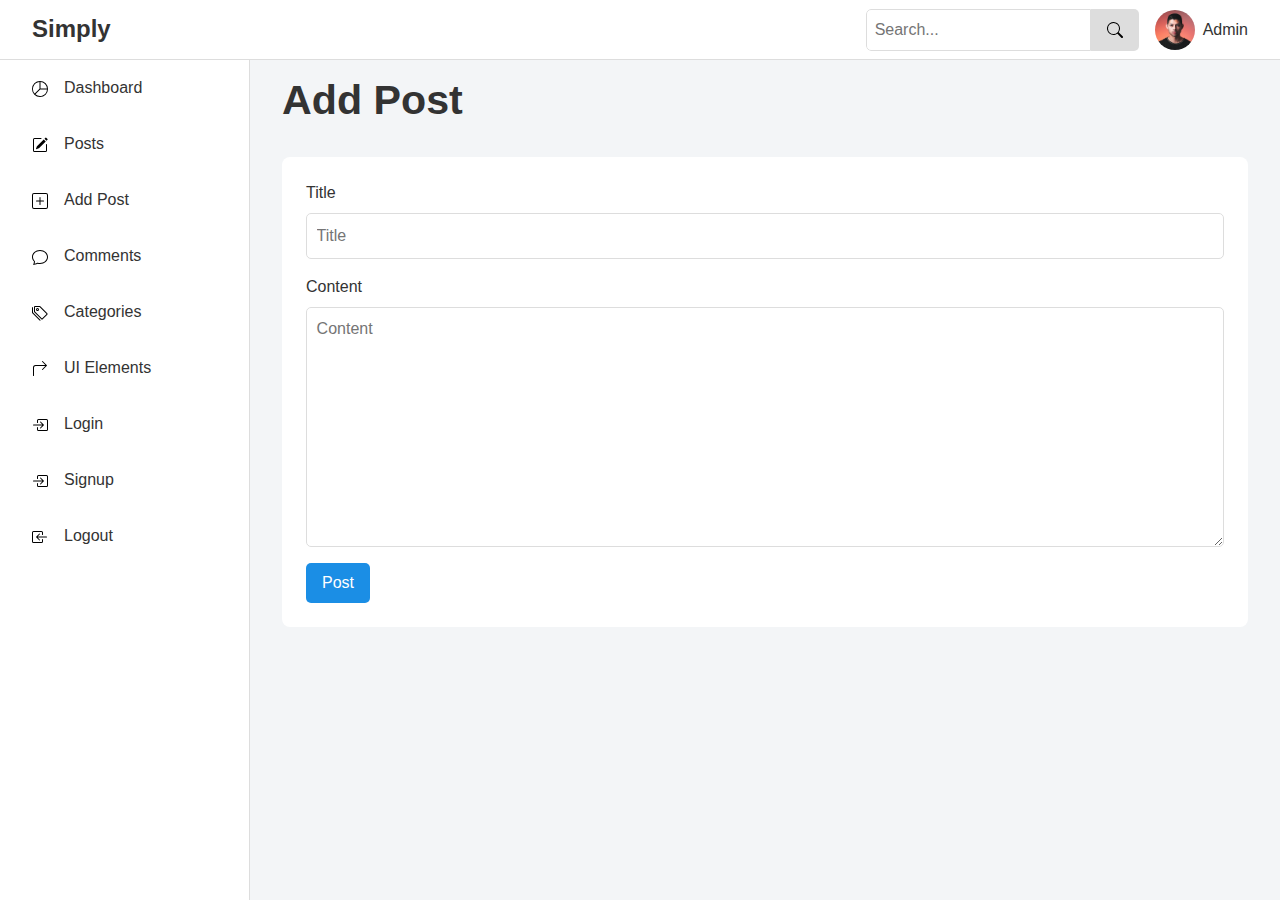
==== commit 8f91ceb5: "Fixed some ui" ====
--- a/add-post.html
+++ b/add-post.html
@@ -29,11 +29,11 @@
                <img class="width-40px round" src="./images/user.png" alt="">
                <span>Admin</span>
                <ul
-                   class="dropdown-content absolute top-full right-m bg-light width-200px hidden border transition-ease z-index-9">
-                   <li><a href="#" class="block py-s px-1">Profile</a></li>
-                   <li><a href="#" class="block py-s px-1">Settings</a></li>
-                   <li><a href="#" class="block pt-s pb-1 px-1 pb-1">Logout</a></li>
-               </ul>
+                    class="dropdown-content font-md absolute top-full right-m bg-light width-200px hidden border transition-ease z-index-9">
+                    <li><a href="#" class="block my-1 px-1">Profile</a></li>
+                    <li><a href="#" class="block my-1 px-1">Settings</a></li>
+                    <li><a href="#" class="block my-1 px-1">Logout</a></li>
+                </ul>
            </div>
        </div>
    </header>
--- a/assets/simply.css
+++ b/assets/simply.css
@@ -12,9 +12,9 @@
     box-sizing: border-box;
 }
 :root {
-    --main-color: hsl(214, 81%, 49%);
-    --main-light: hsl(214, 81%, 90%);
-    --main-dark: hsl(214, 81%, 10%);
+    --main-color: #1b8ee5;
+    --main-light: #c3e5ff;
+    --main-dark: #223f6f;
     --dark-color: #333;
     --dark-grey: #999;
     --black-color: #000;
@@ -112,10 +112,12 @@
 }
 .bg-dark a:hover,
 .bg-black a:hover,
-.bg-main-dark a:hover {
-    color: var(--light-color);
-}
-a.btn:hover {
+.bg-main-dark a:hover,
+.bg-main a:hover,
+.btn-main:hover,
+.btn-dark:hover,
+.btn-main-dark:hover,
+.btn-black:hover{
     color: var(--light-color);
 }
 ol,
@@ -1495,6 +1497,9 @@
 .box-shadow-2 {
     box-shadow: 0 0 20px rgba(0, 0, 0, 0.2);
 }
+.box-shadow-none{
+    box-shadow: none;
+}
 /* Transitions and Shadows */
 /* Buttons Primary, Secondary and Outlines */
 .btn-main {
@@ -1770,7 +1775,410 @@
 }
 /* Random Classes */
 /* SVG Icons */
-.menu-icon{background: url('data:image/svg+xml,<svg viewBox="0 0 20 20" xmlns="http://www.w3.org/2000/svg"><path d="M20 5V2H0v3h20zm0 6V8H0v3h20zm0 6v-3H0v3h20z" fill="currentColor"></path></svg>');}.search-icon{background: url('data:image/svg+xml,<svg xmlns="http://www.w3.org/2000/svg" viewBox="0 0 16 16"><path d="M11.742 10.344a6.5 6.5 0 1 0-1.397 1.398h-.001q.044.06.098.115l3.85 3.85a1 1 0 0 0 1.415-1.414l-3.85-3.85a1 1 0 0 0-.115-.1zM12 6.5a5.5 5.5 0 1 1-11 0 5.5 5.5 0 0 1 11 0"/></svg>');}.close-icon{background: url('data:image/svg+xml,<svg id="Layer_1" style="enable-background:new 0 0 512 512;" version="1.1" viewBox="0 0 512 512" xml:space="preserve" xmlns="http://www.w3.org/2000/svg" xmlns:xlink="http://www.w3.org/1999/xlink"><path d="M443.6,387.1L312.4,255.4l131.5-130c5.4-5.4,5.4-14.2,0-19.6l-37.4-37.6c-2.6-2.6-6.1-4-9.8-4c-3.7,0-7.2,1.5-9.8,4 L256,197.8L124.9,68.3c-2.6-2.6-6.1-4-9.8-4c-3.7,0-7.2,1.5-9.8,4L68,105.9c-5.4,5.4-5.4,14.2,0,19.6l131.5,130L68.4,387.1 c-2.6,2.6-4.1,6.1-4.1,9.8c0,3.7,1.4,7.2,4.1,9.8l37.4,37.6c2.7,2.7,6.2,4.1,9.8,4.1c3.5,0,7.1-1.3,9.8-4.1L256,313.1l130.7,131.1 c2.7,2.7,6.2,4.1,9.8,4.1c3.5,0,7.1-1.3,9.8-4.1l37.4-37.6c2.6-2.6,4.1-6.1,4.1-9.8C447.7,393.2,446.2,389.7,443.6,387.1z"/></svg>');}.caret-down-icon{background: url('data:image/svg+xml,<svg xmlns="http://www.w3.org/2000/svg" viewBox="0 0 16 16"><path d="M7.247 11.14 2.451 5.658C1.885 5.013 2.345 4 3.204 4h9.592a1 1 0 0 1 .753 1.659l-4.796 5.48a1 1 0 0 1-1.506 0z"/></svg>');}.copy-icon{background: url('data:image/svg+xml,<svg xmlns="http://www.w3.org/2000/svg" viewBox="0 0 16 16"><path fill-rule="evenodd" d="M4 2a2 2 0 0 1 2-2h8a2 2 0 0 1 2 2v8a2 2 0 0 1-2 2H6a2 2 0 0 1-2-2zm2-1a1 1 0 0 0-1 1v8a1 1 0 0 0 1 1h8a1 1 0 0 0 1-1V2a1 1 0 0 0-1-1zM2 5a1 1 0 0 0-1 1v8a1 1 0 0 0 1 1h8a1 1 0 0 0 1-1v-1h1v1a2 2 0 0 1-2 2H2a2 2 0 0 1-2-2V6a2 2 0 0 1 2-2h1v1z"/></svg>');}.delete-icon{background: url('data:image/svg+xml,<svg xmlns="http://www.w3.org/2000/svg" viewBox="0 0 16 16"><path d="M6.5 1h3a.5.5 0 0 1 .5.5v1H6v-1a.5.5 0 0 1 .5-.5M11 2.5v-1A1.5 1.5 0 0 0 9.5 0h-3A1.5 1.5 0 0 0 5 1.5v1H1.5a.5.5 0 0 0 0 1h.538l.853 10.66A2 2 0 0 0 4.885 16h6.23a2 2 0 0 0 1.994-1.84l.853-10.66h.538a.5.5 0 0 0 0-1zm1.958 1-.846 10.58a1 1 0 0 1-.997.92h-6.23a1 1 0 0 1-.997-.92L3.042 3.5zm-7.487 1a.5.5 0 0 1 .528.47l.5 8.5a.5.5 0 0 1-.998.06L5 5.03a.5.5 0 0 1 .47-.53Zm5.058 0a.5.5 0 0 1 .47.53l-.5 8.5a.5.5 0 1 1-.998-.06l.5-8.5a.5.5 0 0 1 .528-.47M8 4.5a.5.5 0 0 1 .5.5v8.5a.5.5 0 0 1-1 0V5a.5.5 0 0 1 .5-.5"/></svg>');}.chevron-down-icon{background: url('data:image/svg+xml,<svg xmlns="http://www.w3.org/2000/svg" viewBox="0 0 16 16"><path fill-rule="evenodd" d="M1.646 4.646a.5.5 0 0 1 .708 0L8 10.293l5.646-5.647a.5.5 0 0 1 .708.708l-6 6a.5.5 0 0 1-.708 0l-6-6a.5.5 0 0 1 0-.708"/></svg>');}.person-icon{background: url('data:image/svg+xml,<svg xmlns="http://www.w3.org/2000/svg" viewBox="0 0 16 16"><path d="M8 8a3 3 0 1 0 0-6 3 3 0 0 0 0 6m2-3a2 2 0 1 1-4 0 2 2 0 0 1 4 0m4 8c0 1-1 1-1 1H3s-1 0-1-1 1-4 6-4 6 3 6 4m-1-.004c-.001-.246-.154-.986-.832-1.664C11.516 10.68 10.289 10 8 10s-3.516.68-4.168 1.332c-.678.678-.83 1.418-.832 1.664z"/></svg>');}.person-fill-icon{background: url('data:image/svg+xml,<svg xmlns="http://www.w3.org/2000/svg" viewBox="0 0 16 16"><path d="M3 14s-1 0-1-1 1-4 6-4 6 3 6 4-1 1-1 1zm5-6a3 3 0 1 0 0-6 3 3 0 0 0 0 6"/></svg>');}.share-icon{background: url('data:image/svg+xml,<svg xmlns="http://www.w3.org/2000/svg" viewBox="0 0 16 16"><path d="M13.5 1a1.5 1.5 0 1 0 0 3 1.5 1.5 0 0 0 0-3M11 2.5a2.5 2.5 0 1 1 .603 1.628l-6.718 3.12a2.5 2.5 0 0 1 0 1.504l6.718 3.12a2.5 2.5 0 1 1-.488.876l-6.718-3.12a2.5 2.5 0 1 1 0-3.256l6.718-3.12A2.5 2.5 0 0 1 11 2.5m-8.5 4a1.5 1.5 0 1 0 0 3 1.5 1.5 0 0 0 0-3m11 5.5a1.5 1.5 0 1 0 0 3 1.5 1.5 0 0 0 0-3"/></svg>');}.arrow-right-icon{background: url('data:image/svg+xml,<svg xmlns="http://www.w3.org/2000/svg" viewBox="0 0 16 16"><path fill-rule="evenodd" d="M1 8a.5.5 0 0 1 .5-.5h11.793l-3.147-3.146a.5.5 0 0 1 .708-.708l4 4a.5.5 0 0 1 0 .708l-4 4a.5.5 0 0 1-.708-.708L13.293 8.5H1.5A.5.5 0 0 1 1 8"/></svg>');}.grid-icon{background: url('data:image/svg+xml,<svg xmlns="http://www.w3.org/2000/svg" viewBox="0 0 16 16"><path d="M1 2.5A1.5 1.5 0 0 1 2.5 1h3A1.5 1.5 0 0 1 7 2.5v3A1.5 1.5 0 0 1 5.5 7h-3A1.5 1.5 0 0 1 1 5.5zM2.5 2a.5.5 0 0 0-.5.5v3a.5.5 0 0 0 .5.5h3a.5.5 0 0 0 .5-.5v-3a.5.5 0 0 0-.5-.5zm6.5.5A1.5 1.5 0 0 1 10.5 1h3A1.5 1.5 0 0 1 15 2.5v3A1.5 1.5 0 0 1 13.5 7h-3A1.5 1.5 0 0 1 9 5.5zm1.5-.5a.5.5 0 0 0-.5.5v3a.5.5 0 0 0 .5.5h3a.5.5 0 0 0 .5-.5v-3a.5.5 0 0 0-.5-.5zM1 10.5A1.5 1.5 0 0 1 2.5 9h3A1.5 1.5 0 0 1 7 10.5v3A1.5 1.5 0 0 1 5.5 15h-3A1.5 1.5 0 0 1 1 13.5zm1.5-.5a.5.5 0 0 0-.5.5v3a.5.5 0 0 0 .5.5h3a.5.5 0 0 0 .5-.5v-3a.5.5 0 0 0-.5-.5zm6.5.5A1.5 1.5 0 0 1 10.5 9h3a1.5 1.5 0 0 1 1.5 1.5v3a1.5 1.5 0 0 1-1.5 1.5h-3A1.5 1.5 0 0 1 9 13.5zm1.5-.5a.5.5 0 0 0-.5.5v3a.5.5 0 0 0 .5.5h3a.5.5 0 0 0 .5-.5v-3a.5.5 0 0 0-.5-.5z"/></svg>') }.cart-icon{background: url('data:image/svg+xml,<svg xmlns="http://www.w3.org/2000/svg" viewBox="0 0 16 16"><path d="M0 1.5A.5.5 0 0 1 .5 1H2a.5.5 0 0 1 .485.379L2.89 3H14.5a.5.5 0 0 1 .491.592l-1.5 8A.5.5 0 0 1 13 12H4a.5.5 0 0 1-.491-.408L2.01 3.607 1.61 2H.5a.5.5 0 0 1-.5-.5M3.102 4l1.313 7h8.17l1.313-7zM5 12a2 2 0 1 0 0 4 2 2 0 0 0 0-4m7 0a2 2 0 1 0 0 4 2 2 0 0 0 0-4m-7 1a1 1 0 1 1 0 2 1 1 0 0 1 0-2m7 0a1 1 0 1 1 0 2 1 1 0 0 1 0-2"/></svg>');}.cart-plus-icon{background: url('data:image/svg+xml,<svg xmlns="http://www.w3.org/2000/svg" viewBox="0 0 16 16"><path d="M9 5.5a.5.5 0 0 0-1 0V7H6.5a.5.5 0 0 0 0 1H8v1.5a.5.5 0 0 0 1 0V8h1.5a.5.5 0 0 0 0-1H9z"/><path d="M.5 1a.5.5 0 0 0 0 1h1.11l.401 1.607 1.498 7.985A.5.5 0 0 0 4 12h1a2 2 0 1 0 0 4 2 2 0 0 0 0-4h7a2 2 0 1 0 0 4 2 2 0 0 0 0-4h1a.5.5 0 0 0 .491-.408l1.5-8A.5.5 0 0 0 14.5 3H2.89l-.405-1.621A.5.5 0 0 0 2 1zm3.915 10L3.102 4h10.796l-1.313 7zM6 14a1 1 0 1 1-2 0 1 1 0 0 1 2 0m7 0a1 1 0 1 1-2 0 1 1 0 0 1 2 0"/></svg>');}.check-icon{background: url('data:image/svg+xml,<svg xmlns="http://www.w3.org/2000/svg" viewBox="0 0 16 16"><path d="M12.736 3.97a.733.733 0 0 1 1.047 0c.286.289.29.756.01 1.05L7.88 12.01a.733.733 0 0 1-1.065.02L3.217 8.384a.757.757 0 0 1 0-1.06.733.733 0 0 1 1.047 0l3.052 3.093 5.4-6.425z"/></svg>');}.half-circle-icon{background: url('data:image/svg+xml,<svg xmlns="http://www.w3.org/2000/svg" viewBox="0 0 16 16"><path d="M8 15A7 7 0 1 0 8 1zm0 1A8 8 0 1 1 8 0a8 8 0 0 1 0 16"/></svg>');}.code-icon{background: url('data:image/svg+xml,<svg xmlns="http://www.w3.org/2000/svg" viewBox="0 0 16 16"><path d="M10.478 1.647a.5.5 0 1 0-.956-.294l-4 13a.5.5 0 0 0 .956.294zM4.854 4.146a.5.5 0 0 1 0 .708L1.707 8l3.147 3.146a.5.5 0 0 1-.708.708l-3.5-3.5a.5.5 0 0 1 0-.708l3.5-3.5a.5.5 0 0 1 .708 0m6.292 0a.5.5 0 0 0 0 .708L14.293 8l-3.147 3.146a.5.5 0 0 0 .708.708l3.5-3.5a.5.5 0 0 0 0-.708l-3.5-3.5a.5.5 0 0 0-.708 0"/></svg>');}.databse-icon{background: url('data:image/svg+xml,<svg xmlns="http://www.w3.org/2000/svg" viewBox="0 0 16 16"><path d="M4.318 2.687C5.234 2.271 6.536 2 8 2s2.766.27 3.682.687C12.644 3.125 13 3.627 13 4c0 .374-.356.875-1.318 1.313C10.766 5.729 9.464 6 8 6s-2.766-.27-3.682-.687C3.356 4.875 3 4.373 3 4c0-.374.356-.875 1.318-1.313M13 5.698V7c0 .374-.356.875-1.318 1.313C10.766 8.729 9.464 9 8 9s-2.766-.27-3.682-.687C3.356 7.875 3 7.373 3 7V5.698c.271.202.58.378.904.525C4.978 6.711 6.427 7 8 7s3.022-.289 4.096-.777A5 5 0 0 0 13 5.698M14 4c0-1.007-.875-1.755-1.904-2.223C11.022 1.289 9.573 1 8 1s-3.022.289-4.096.777C2.875 2.245 2 2.993 2 4v9c0 1.007.875 1.755 1.904 2.223C4.978 15.71 6.427 16 8 16s3.022-.289 4.096-.777C13.125 14.755 14 14.007 14 13zm-1 4.698V10c0 .374-.356.875-1.318 1.313C10.766 11.729 9.464 12 8 12s-2.766-.27-3.682-.687C3.356 10.875 3 10.373 3 10V8.698c.271.202.58.378.904.525C4.978 9.71 6.427 10 8 10s3.022-.289 4.096-.777A5 5 0 0 0 13 8.698m0 3V13c0 .374-.356.875-1.318 1.313C10.766 14.729 9.464 15 8 15s-2.766-.27-3.682-.687C3.356 13.875 3 13.373 3 13v-1.302c.271.202.58.378.904.525C4.978 12.71 6.427 13 8 13s3.022-.289 4.096-.777c.324-.147.633-.323.904-.525"/></svg>');}.download-icon{background: url('data:image/svg+xml,<svg xmlns="http://www.w3.org/2000/svg" viewBox="0 0 16 16"><path d="M.5 9.9a.5.5 0 0 1 .5.5v2.5a1 1 0 0 0 1 1h12a1 1 0 0 0 1-1v-2.5a.5.5 0 0 1 1 0v2.5a2 2 0 0 1-2 2H2a2 2 0 0 1-2-2v-2.5a.5.5 0 0 1 .5-.5"/><path d="M7.646 11.854a.5.5 0 0 0 .708 0l3-3a.5.5 0 0 0-.708-.708L8.5 10.293V1.5a.5.5 0 0 0-1 0v8.793L5.354 8.146a.5.5 0 1 0-.708.708z"/></svg>');}.save-icon{background: url('data:image/svg+xml,<svg xmlns="http://www.w3.org/2000/svg" viewBox="0 0 24 24"><path d="M13 3h2.996v5h-2.996v-5zm11 1v20h-24v-24h20l4 4zm-17 5h10v-7h-10v7zm15-4.171l-2.828-2.829h-.172v9h-14v-9h-3v20h20v-17.171zm-3 10.171h-14v1h14v-1zm0 2h-14v1h14v-1zm0 2h-14v1h14v-1z"/></svg>');}.email-icon{background: url('data:image/svg+xml,<svg xmlns="http://www.w3.org/2000/svg" viewBox="0 0 16 16"><path d="M0 4a2 2 0 0 1 2-2h12a2 2 0 0 1 2 2v8a2 2 0 0 1-2 2H2a2 2 0 0 1-2-2zm2-1a1 1 0 0 0-1 1v.217l7 4.2 7-4.2V4a1 1 0 0 0-1-1zm13 2.383-4.708 2.825L15 11.105zm-.034 6.876-5.64-3.471L8 9.583l-1.326-.795-5.64 3.47A1 1 0 0 0 2 13h12a1 1 0 0 0 .966-.741M1 11.105l4.708-2.897L1 5.383z"/></svg>');}.info-icon{background: url('data:image/svg+xml,<svg xmlns="http://www.w3.org/2000/svg" viewBox="0 0 16 16"><path d="M8 15A7 7 0 1 1 8 1a7 7 0 0 1 0 14m0 1A8 8 0 1 0 8 0a8 8 0 0 0 0 16"/><path d="m8.93 6.588-2.29.287-.082.38.45.083c.294.07.352.176.288.469l-.738 3.468c-.194.897.105 1.319.808 1.319.545 0 1.178-.252 1.465-.598l.088-.416c-.2.176-.492.246-.686.246-.275 0-.375-.193-.304-.533zM9 4.5a1 1 0 1 1-2 0 1 1 0 0 1 2 0"/></svg>');}.warning-icon{background: url('data:image/svg+xml,<svg xmlns="http://www.w3.org/2000/svg" viewBox="0 0 16 16"><path d="M7.938 2.016A.13.13 0 0 1 8.002 2a.13.13 0 0 1 .063.016.15.15 0 0 1 .054.057l6.857 11.667c.036.06.035.124.002.183a.2.2 0 0 1-.054.06.1.1 0 0 1-.066.017H1.146a.1.1 0 0 1-.066-.017.2.2 0 0 1-.054-.06.18.18 0 0 1 .002-.183L7.884 2.073a.15.15 0 0 1 .054-.057m1.044-.45a1.13 1.13 0 0 0-1.96 0L.165 13.233c-.457.778.091 1.767.98 1.767h13.713c.889 0 1.438-.99.98-1.767z"/><path d="M7.002 12a1 1 0 1 1 2 0 1 1 0 0 1-2 0M7.1 5.995a.905.905 0 1 1 1.8 0l-.35 3.507a.552.552 0 0 1-1.1 0z"/></svg>');}.eye-icon{background: url('data:image/svg+xml,<svg xmlns="http://www.w3.org/2000/svg" viewBox="0 0 16 16"><path d="M16 8s-3-5.5-8-5.5S0 8 0 8s3 5.5 8 5.5S16 8 16 8M1.173 8a13 13 0 0 1 1.66-2.043C4.12 4.668 5.88 3.5 8 3.5s3.879 1.168 5.168 2.457A13 13 0 0 1 14.828 8q-.086.13-.195.288c-.335.48-.83 1.12-1.465 1.755C11.879 11.332 10.119 12.5 8 12.5s-3.879-1.168-5.168-2.457A13 13 0 0 1 1.172 8z"/><path d="M8 5.5a2.5 2.5 0 1 0 0 5 2.5 2.5 0 0 0 0-5M4.5 8a3.5 3.5 0 1 1 7 0 3.5 3.5 0 0 1-7 0"/></svg>');}.file-icon{background: url('data:image/svg+xml,<svg xmlns="http://www.w3.org/2000/svg" viewBox="0 0 16 16"><path d="M14 4.5V14a2 2 0 0 1-2 2H4a2 2 0 0 1-2-2V2a2 2 0 0 1 2-2h5.5zm-3 0A1.5 1.5 0 0 1 9.5 3V1H4a1 1 0 0 0-1 1v12a1 1 0 0 0 1 1h8a1 1 0 0 0 1-1V4.5z"/></svg>');}.add-icon{background: url('data:image/svg+xml,<svg xmlns="http://www.w3.org/2000/svg" viewBox="0 0 16 16"><path d="M14 1a1 1 0 0 1 1 1v12a1 1 0 0 1-1 1H2a1 1 0 0 1-1-1V2a1 1 0 0 1 1-1zM2 0a2 2 0 0 0-2 2v12a2 2 0 0 0 2 2h12a2 2 0 0 0 2-2V2a2 2 0 0 0-2-2z"/><path d="M8 4a.5.5 0 0 1 .5.5v3h3a.5.5 0 0 1 0 1h-3v3a.5.5 0 0 1-1 0v-3h-3a.5.5 0 0 1 0-1h3v-3A.5.5 0 0 1 8 4"/></svg>');}.remove-icon{background: url('data:image/svg+xml,<svg xmlns="http://www.w3.org/2000/svg" viewBox="0 0 16 16"><path d="M14 1a1 1 0 0 1 1 1v12a1 1 0 0 1-1 1H2a1 1 0 0 1-1-1V2a1 1 0 0 1 1-1zM2 0a2 2 0 0 0-2 2v12a2 2 0 0 0 2 2h12a2 2 0 0 0 2-2V2a2 2 0 0 0-2-2z"/><path d="M4 8a.5.5 0 0 1 .5-.5h7a.5.5 0 0 1 0 1h-7A.5.5 0 0 1 4 8"/></svg>');}.plus-icon{background: url('data:image/svg+xml,<svg xmlns="http://www.w3.org/2000/svg" viewBox="0 0 16 16"><path d="M8 15A7 7 0 1 1 8 1a7 7 0 0 1 0 14m0 1A8 8 0 1 0 8 0a8 8 0 0 0 0 16"/><path d="M8 4a.5.5 0 0 1 .5.5v3h3a.5.5 0 0 1 0 1h-3v3a.5.5 0 0 1-1 0v-3h-3a.5.5 0 0 1 0-1h3v-3A.5.5 0 0 1 8 4"/></svg>');}.minus-icon{background: url('data:image/svg+xml,<svg xmlns="http://www.w3.org/2000/svg" viewBox="0 0 16 16"><path d="M8 15A7 7 0 1 1 8 1a7 7 0 0 1 0 14m0 1A8 8 0 1 0 8 0a8 8 0 0 0 0 16"/><path d="M4 8a.5.5 0 0 1 .5-.5h7a.5.5 0 0 1 0 1h-7A.5.5 0 0 1 4 8"/></svg>');}.settings-icon{background: url('data:image/svg+xml,<svg xmlns="http://www.w3.org/2000/svg" viewBox="0 0 16 16"><path d="M8 4.754a3.246 3.246 0 1 0 0 6.492 3.246 3.246 0 0 0 0-6.492M5.754 8a2.246 2.246 0 1 1 4.492 0 2.246 2.246 0 0 1-4.492 0"/><path d="M9.796 1.343c-.527-1.79-3.065-1.79-3.592 0l-.094.319a.873.873 0 0 1-1.255.52l-.292-.16c-1.64-.892-3.433.902-2.54 2.541l.159.292a.873.873 0 0 1-.52 1.255l-.319.094c-1.79.527-1.79 3.065 0 3.592l.319.094a.873.873 0 0 1 .52 1.255l-.16.292c-.892 1.64.901 3.434 2.541 2.54l.292-.159a.873.873 0 0 1 1.255.52l.094.319c.527 1.79 3.065 1.79 3.592 0l.094-.319a.873.873 0 0 1 1.255-.52l.292.16c1.64.893 3.434-.902 2.54-2.541l-.159-.292a.873.873 0 0 1 .52-1.255l.319-.094c1.79-.527 1.79-3.065 0-3.592l-.319-.094a.873.873 0 0 1-.52-1.255l.16-.292c.893-1.64-.902-3.433-2.541-2.54l-.292.159a.873.873 0 0 1-1.255-.52zm-2.633.283c.246-.835 1.428-.835 1.674 0l.094.319a1.873 1.873 0 0 0 2.693 1.115l.291-.16c.764-.415 1.6.42 1.184 1.185l-.159.292a1.873 1.873 0 0 0 1.116 2.692l.318.094c.835.246.835 1.428 0 1.674l-.319.094a1.873 1.873 0 0 0-1.115 2.693l.16.291c.415.764-.42 1.6-1.185 1.184l-.291-.159a1.873 1.873 0 0 0-2.693 1.116l-.094.318c-.246.835-1.428.835-1.674 0l-.094-.319a1.873 1.873 0 0 0-2.692-1.115l-.292.16c-.764.415-1.6-.42-1.184-1.185l.159-.291A1.873 1.873 0 0 0 1.945 8.93l-.319-.094c-.835-.246-.835-1.428 0-1.674l.319-.094A1.873 1.873 0 0 0 3.06 4.377l-.16-.292c-.415-.764.42-1.6 1.185-1.184l.292.159a1.873 1.873 0 0 0 2.692-1.115z"/></svg>');}.gender-icon{background: url('data:image/svg+xml,<svg xmlns="http://www.w3.org/2000/svg" viewBox="0 0 16 16"><path fill-rule="evenodd" d="M11.5 1a.5.5 0 0 1 0-1h4a.5.5 0 0 1 .5.5v4a.5.5 0 0 1-1 0V1.707l-3.45 3.45A4 4 0 0 1 8.5 10.97V13H10a.5.5 0 0 1 0 1H8.5v1.5a.5.5 0 0 1-1 0V14H6a.5.5 0 0 1 0-1h1.5v-2.03a4 4 0 1 1 3.471-6.648L14.293 1zm-.997 4.346a3 3 0 1 0-5.006 3.309 3 3 0 0 0 5.006-3.31z"/></svg>');}.female-icon{background: url('data:image/svg+xml,<svg xmlns="http://www.w3.org/2000/svg" viewBox="0 0 16 16"><path fill-rule="evenodd" d="M8 1a4 4 0 1 0 0 8 4 4 0 0 0 0-8M3 5a5 5 0 1 1 5.5 4.975V12h2a.5.5 0 0 1 0 1h-2v2.5a.5.5 0 0 1-1 0V13h-2a.5.5 0 0 1 0-1h2V9.975A5 5 0 0 1 3 5"/></svg>');}.male-icon{background: url('data:image/svg+xml,<svg xmlns="http://www.w3.org/2000/svg" viewBox="0 0 16 16"><path fill-rule="evenodd" d="M9.5 2a.5.5 0 0 1 0-1h5a.5.5 0 0 1 .5.5v5a.5.5 0 0 1-1 0V2.707L9.871 6.836a5 5 0 1 1-.707-.707L13.293 2zM6 6a4 4 0 1 0 0 8 4 4 0 0 0 0-8"/></svg>');}.location-icon{background: url('data:image/svg+xml,<svg xmlns="http://www.w3.org/2000/svg" viewBox="0 0 16 16"><path d="M12.166 8.94c-.524 1.062-1.234 2.12-1.96 3.07A32 32 0 0 1 8 14.58a32 32 0 0 1-2.206-2.57c-.726-.95-1.436-2.008-1.96-3.07C3.304 7.867 3 6.862 3 6a5 5 0 0 1 10 0c0 .862-.305 1.867-.834 2.94M8 16s6-5.686 6-10A6 6 0 0 0 2 6c0 4.314 6 10 6 10"/><path d="M8 8a2 2 0 1 1 0-4 2 2 0 0 1 0 4m0 1a3 3 0 1 0 0-6 3 3 0 0 0 0 6"/></svg>');}.globe-icon{background: url('data:image/svg+xml,<svg xmlns="http://www.w3.org/2000/svg" viewBox="0 0 16 16"><path d="M0 8a8 8 0 1 1 16 0A8 8 0 0 1 0 8m7.5-6.923c-.67.204-1.335.82-1.887 1.855A8 8 0 0 0 5.145 4H7.5zM4.09 4a9.3 9.3 0 0 1 .64-1.539 7 7 0 0 1 .597-.933A7.03 7.03 0 0 0 2.255 4zm-.582 3.5c.03-.877.138-1.718.312-2.5H1.674a7 7 0 0 0-.656 2.5zM4.847 5a12.5 12.5 0 0 0-.338 2.5H7.5V5zM8.5 5v2.5h2.99a12.5 12.5 0 0 0-.337-2.5zM4.51 8.5a12.5 12.5 0 0 0 .337 2.5H7.5V8.5zm3.99 0V11h2.653c.187-.765.306-1.608.338-2.5zM5.145 12q.208.58.468 1.068c.552 1.035 1.218 1.65 1.887 1.855V12zm.182 2.472a7 7 0 0 1-.597-.933A9.3 9.3 0 0 1 4.09 12H2.255a7 7 0 0 0 3.072 2.472M3.82 11a13.7 13.7 0 0 1-.312-2.5h-2.49c.062.89.291 1.733.656 2.5zm6.853 3.472A7 7 0 0 0 13.745 12H11.91a9.3 9.3 0 0 1-.64 1.539 7 7 0 0 1-.597.933M8.5 12v2.923c.67-.204 1.335-.82 1.887-1.855q.26-.487.468-1.068zm3.68-1h2.146c.365-.767.594-1.61.656-2.5h-2.49a13.7 13.7 0 0 1-.312 2.5m2.802-3.5a7 7 0 0 0-.656-2.5H12.18c.174.782.282 1.623.312 2.5zM11.27 2.461c.247.464.462.98.64 1.539h1.835a7 7 0 0 0-3.072-2.472c.218.284.418.598.597.933M10.855 4a8 8 0 0 0-.468-1.068C9.835 1.897 9.17 1.282 8.5 1.077V4z"/></svg>');}.home-icon{background: url('data:image/svg+xml,<svg xmlns="http://www.w3.org/2000/svg" viewBox="0 0 16 16"><path d="M8.707 1.5a1 1 0 0 0-1.414 0L.646 8.146a.5.5 0 0 0 .708.708L2 8.207V13.5A1.5 1.5 0 0 0 3.5 15h9a1.5 1.5 0 0 0 1.5-1.5V8.207l.646.647a.5.5 0 0 0 .708-.708L13 5.793V2.5a.5.5 0 0 0-.5-.5h-1a.5.5 0 0 0-.5.5v1.293zM13 7.207V13.5a.5.5 0 0 1-.5.5h-9a.5.5 0 0 1-.5-.5V7.207l5-5z"/></svg>');}.moon-icon{background: url('data:image/svg+xml,<svg xmlns="http://www.w3.org/2000/svg" viewBox="0 0 16 16"><path d="M6 .278a.77.77 0 0 1 .08.858 7.2 7.2 0 0 0-.878 3.46c0 4.021 3.278 7.277 7.318 7.277q.792-.001 1.533-.16a.79.79 0 0 1 .81.316.73.73 0 0 1-.031.893A8.35 8.35 0 0 1 8.344 16C3.734 16 0 12.286 0 7.71 0 4.266 2.114 1.312 5.124.06A.75.75 0 0 1 6 .278M4.858 1.311A7.27 7.27 0 0 0 1.025 7.71c0 4.02 3.279 7.276 7.319 7.276a7.32 7.32 0 0 0 5.205-2.162q-.506.063-1.029.063c-4.61 0-8.343-3.714-8.343-8.29 0-1.167.242-2.278.681-3.286"/></svg>');}.dashboard-icon{background: url('data:image/svg+xml,<svg clip-rule="evenodd" fill-rule="evenodd" stroke-linejoin="round" stroke-miterlimit="2" viewBox="0 0 24 24" xmlns="http://www.w3.org/2000/svg"><path d="m11.6 11c0-.552-.448-1-1-1-1.655 0-4.945 0-6.6 0-.552 0-1 .448-1 1v9c0 .552.448 1 1 1h6.6c.552 0 1-.448 1-1 0-2.092 0-6.908 0-9zm9.4 6c0-.552-.448-1-1-1h-6c-.538 0-1 .477-1 1v3c0 .552.448 1 1 1h6c.552 0 1-.448 1-1zm-1.5.5v2h-5v-2zm-9.4-6v8h-5.6v-8zm10.9-7.5c0-.552-.448-1-1-1-1.537 0-4.463 0-6 0-.552 0-1 .448-1 1v9.6c0 .552.448 1 1 1h6c.552 0 1-.448 1-1 0-2.194 0-7.406 0-9.6zm-1.5.5v8.6h-5v-8.6zm-7.9-.5c0-.552-.448-1-1-1-1.655 0-4.945 0-6.6 0-.552 0-1 .448-1 1v3.6c0 .552.448 1 1 1h6.6c.552 0 1-.448 1-1 0-1.017 0-2.583 0-3.6zm-1.5.5v2.6h-5.6v-2.6z" fill-rule="nonzero"/></svg>');}.pie-chart-icon{background: url('data:image/svg+xml,<svg xmlns="http://www.w3.org/2000/svg" viewBox="0 0 16 16"><path d="M7.5 1.018a7 7 0 0 0-4.79 11.566L7.5 7.793zm1 0V7.5h6.482A7 7 0 0 0 8.5 1.018M14.982 8.5H8.207l-4.79 4.79A7 7 0 0 0 14.982 8.5M0 8a8 8 0 1 1 16 0A8 8 0 0 1 0 8"/></svg>');}.send-icon{background: url('data:image/svg+xml,<svg xmlns="http://www.w3.org/2000/svg" viewBox="0 0 16 16"><path d="M15.854.146a.5.5 0 0 1 .11.54l-5.819 14.547a.75.75 0 0 1-1.329.124l-3.178-4.995L.643 7.184a.75.75 0 0 1 .124-1.33L15.314.037a.5.5 0 0 1 .54.11ZM6.636 10.07l2.761 4.338L14.13 2.576zm6.787-8.201L1.591 6.602l4.339 2.76z"/></svg>');}.tag-icon{background: url('data:image/svg+xml,<svg xmlns="http://www.w3.org/2000/svg" viewBox="0 0 16 16"><path d="M6 4.5a1.5 1.5 0 1 1-3 0 1.5 1.5 0 0 1 3 0m-1 0a.5.5 0 1 0-1 0 .5.5 0 0 0 1 0"/><path d="M2 1h4.586a1 1 0 0 1 .707.293l7 7a1 1 0 0 1 0 1.414l-4.586 4.586a1 1 0 0 1-1.414 0l-7-7A1 1 0 0 1 1 6.586V2a1 1 0 0 1 1-1m0 5.586 7 7L13.586 9l-7-7H2z"/></svg>');}.tags-icon{background: url('data:image/svg+xml,<svg xmlns="http://www.w3.org/2000/svg" viewBox="0 0 16 16"><path d="M3 2v4.586l7 7L14.586 9l-7-7zM2 2a1 1 0 0 1 1-1h4.586a1 1 0 0 1 .707.293l7 7a1 1 0 0 1 0 1.414l-4.586 4.586a1 1 0 0 1-1.414 0l-7-7A1 1 0 0 1 2 6.586z"/><path d="M5.5 5a.5.5 0 1 1 0-1 .5.5 0 0 1 0 1m0 1a1.5 1.5 0 1 0 0-3 1.5 1.5 0 0 0 0 3M1 7.086a1 1 0 0 0 .293.707L8.75 15.25l-.043.043a1 1 0 0 1-1.414 0l-7-7A1 1 0 0 1 0 7.586V3a1 1 0 0 1 1-1z"/></svg>');}.dots-icon{background: url('data:image/svg+xml,<svg xmlns="http://www.w3.org/2000/svg" viewBox="0 0 16 16"><path d="M3 9.5a1.5 1.5 0 1 1 0-3 1.5 1.5 0 0 1 0 3m5 0a1.5 1.5 0 1 1 0-3 1.5 1.5 0 0 1 0 3m5 0a1.5 1.5 0 1 1 0-3 1.5 1.5 0 0 1 0 3"/></svg>');}.dots-vertical-icon{background: url('data:image/svg+xml,<svg xmlns="http://www.w3.org/2000/svg" viewBox="0 0 16 16"><path d="M9.5 13a1.5 1.5 0 1 1-3 0 1.5 1.5 0 0 1 3 0m0-5a1.5 1.5 0 1 1-3 0 1.5 1.5 0 0 1 3 0m0-5a1.5 1.5 0 1 1-3 0 1.5 1.5 0 0 1 3 0"/></svg>');}.toggle-off-icon{background: url('data:image/svg+xml,<svg xmlns="http://www.w3.org/2000/svg" viewBox="0 0 16 16"><path d="M11 4a4 4 0 0 1 0 8H8a5 5 0 0 0 2-4 5 5 0 0 0-2-4zm-6 8a4 4 0 1 1 0-8 4 4 0 0 1 0 8M0 8a5 5 0 0 0 5 5h6a5 5 0 0 0 0-10H5a5 5 0 0 0-5 5"/></svg>');}.toggle-on-icon{background: url('data:image/svg+xml,<svg xmlns="http://www.w3.org/2000/svg" viewBox="0 0 16 16"><path d="M5 3a5 5 0 0 0 0 10h6a5 5 0 0 0 0-10zm6 9a4 4 0 1 1 0-8 4 4 0 0 1 0 8"/></svg>');}.twitter-icon{background: url('data:image/svg+xml,<svg xmlns="http://www.w3.org/2000/svg" viewBox="0 0 16 16"><path d="M12.6.75h2.454l-5.36 6.142L16 15.25h-4.937l-3.867-5.07-4.425 5.07H.316l5.733-6.57L0 .75h5.063l3.495 4.633L12.601.75Zm-.86 13.028h1.36L4.323 2.145H2.865z"/></svg>');}.pinterest-icon{background: url('data:image/svg+xml,<svg xmlns="http://www.w3.org/2000/svg" viewBox="0 0 16 16"><path d="M8 0a8 8 0 0 0-2.915 15.452c-.07-.633-.134-1.606.027-2.297.146-.625.938-3.977.938-3.977s-.239-.479-.239-1.187c0-1.113.645-1.943 1.448-1.943.682 0 1.012.512 1.012 1.127 0 .686-.437 1.712-.663 2.663-.188.796.4 1.446 1.185 1.446 1.422 0 2.515-1.5 2.515-3.664 0-1.915-1.377-3.254-3.342-3.254-2.276 0-3.612 1.707-3.612 3.471 0 .688.265 1.425.595 1.826a.24.24 0 0 1 .056.23c-.061.252-.196.796-.222.907-.035.146-.116.177-.268.107-1-.465-1.624-1.926-1.624-3.1 0-2.523 1.834-4.84 5.286-4.84 2.775 0 4.932 1.977 4.932 4.62 0 2.757-1.739 4.976-4.151 4.976-.811 0-1.573-.421-1.834-.919l-.498 1.902c-.181.695-.669 1.566-.995 2.097A8 8 0 1 0 8 0"/></svg>');}.git-icon{background: url('data:image/svg+xml,<svg xmlns="http://www.w3.org/2000/svg" viewBox="0 0 16 16"><path d="M15.698 7.287 8.712.302a1.03 1.03 0 0 0-1.457 0l-1.45 1.45 1.84 1.84a1.223 1.223 0 0 1 1.55 1.56l1.773 1.774a1.224 1.224 0 0 1 1.267 2.025 1.226 1.226 0 0 1-2.002-1.334L8.58 5.963v4.353a1.226 1.226 0 1 1-1.008-.036V5.887a1.226 1.226 0 0 1-.666-1.608L5.093 2.465l-4.79 4.79a1.03 1.03 0 0 0 0 1.457l6.986 6.986a1.03 1.03 0 0 0 1.457 0l6.953-6.953a1.03 1.03 0 0 0 0-1.457"/></svg>');}.github-icon{background: url('data:image/svg+xml,<svg xmlns="http://www.w3.org/2000/svg" viewBox="0 0 16 16"><path d="M8 0C3.58 0 0 3.58 0 8c0 3.54 2.29 6.53 5.47 7.59.4.07.55-.17.55-.38 0-.19-.01-.82-.01-1.49-2.01.37-2.53-.49-2.69-.94-.09-.23-.48-.94-.82-1.13-.28-.15-.68-.52-.01-.53.63-.01 1.08.58 1.23.82.72 1.21 1.87.87 2.33.66.07-.52.28-.87.51-1.07-1.78-.2-3.64-.89-3.64-3.95 0-.87.31-1.59.82-2.15-.08-.2-.36-1.02.08-2.12 0 0 .67-.21 2.2.82.64-.18 1.32-.27 2-.27s1.36.09 2 .27c1.53-1.04 2.2-.82 2.2-.82.44 1.1.16 1.92.08 2.12.51.56.82 1.27.82 2.15 0 3.07-1.87 3.75-3.65 3.95.29.25.54.73.54 1.48 0 1.07-.01 1.93-.01 2.2 0 .21.15.46.55.38A8.01 8.01 0 0 0 16 8c0-4.42-3.58-8-8-8"/></svg>');}.facebook-icon{background: url('data:image/svg+xml,<svg xmlns="http://www.w3.org/2000/svg" viewBox="0 0 16 16"><path d="M16 8.049c0-4.446-3.582-8.05-8-8.05C3.58 0-.002 3.603-.002 8.05c0 4.017 2.926 7.347 6.75 7.951v-5.625h-2.03V8.05H6.75V6.275c0-2.017 1.195-3.131 3.022-3.131.876 0 1.791.157 1.791.157v1.98h-1.009c-.993 0-1.303.621-1.303 1.258v1.51h2.218l-.354 2.326H9.25V16c3.824-.604 6.75-3.934 6.75-7.951"/></svg>');}.reddit-icon{background: url('data:image/svg+xml,<svg xmlns="http://www.w3.org/2000/svg" viewBox="0 0 16 16"><path d="M6.167 8a.83.83 0 0 0-.83.83c0 .459.372.84.83.831a.831.831 0 0 0 0-1.661m1.843 3.647c.315 0 1.403-.038 1.976-.611a.23.23 0 0 0 0-.306.213.213 0 0 0-.306 0c-.353.363-1.126.487-1.67.487-.545 0-1.308-.124-1.671-.487a.213.213 0 0 0-.306 0 .213.213 0 0 0 0 .306c.564.563 1.652.61 1.977.61zm.992-2.807c0 .458.373.83.831.83s.83-.381.83-.83a.831.831 0 0 0-1.66 0z"/><path d="M16 8A8 8 0 1 1 0 8a8 8 0 0 1 16 0m-3.828-1.165c-.315 0-.602.124-.812.325-.801-.573-1.9-.945-3.121-.993l.534-2.501 1.738.372a.83.83 0 1 0 .83-.869.83.83 0 0 0-.744.468l-1.938-.41a.2.2 0 0 0-.153.028.2.2 0 0 0-.086.134l-.592 2.788c-1.24.038-2.358.41-3.17.992-.21-.2-.496-.324-.81-.324a1.163 1.163 0 0 0-.478 2.224q-.03.17-.029.353c0 1.795 2.091 3.256 4.669 3.256s4.668-1.451 4.668-3.256c0-.114-.01-.238-.029-.353.401-.181.688-.592.688-1.069 0-.65-.525-1.165-1.165-1.165"/></svg>');}.whatsapp-icon{background: url('data:image/svg+xml,<svg xmlns="http://www.w3.org/2000/svg" viewBox="0 0 16 16"><path d="M13.601 2.326A7.85 7.85 0 0 0 7.994 0C3.627 0 .068 3.558.064 7.926c0 1.399.366 2.76 1.057 3.965L0 16l4.204-1.102a7.9 7.9 0 0 0 3.79.965h.004c4.368 0 7.926-3.558 7.93-7.93A7.9 7.9 0 0 0 13.6 2.326zM7.994 14.521a6.6 6.6 0 0 1-3.356-.92l-.24-.144-2.494.654.666-2.433-.156-.251a6.56 6.56 0 0 1-1.007-3.505c0-3.626 2.957-6.584 6.591-6.584a6.56 6.56 0 0 1 4.66 1.931 6.56 6.56 0 0 1 1.928 4.66c-.004 3.639-2.961 6.592-6.592 6.592m3.615-4.934c-.197-.099-1.17-.578-1.353-.646-.182-.065-.315-.099-.445.099-.133.197-.513.646-.627.775-.114.133-.232.148-.43.05-.197-.1-.836-.308-1.592-.985-.59-.525-.985-1.175-1.103-1.372-.114-.198-.011-.304.088-.403.087-.088.197-.232.296-.346.1-.114.133-.198.198-.33.065-.134.034-.248-.015-.347-.05-.099-.445-1.076-.612-1.47-.16-.389-.323-.335-.445-.34-.114-.007-.247-.007-.38-.007a.73.73 0 0 0-.529.247c-.182.198-.691.677-.691 1.654s.71 1.916.81 2.049c.098.133 1.394 2.132 3.383 2.992.47.205.84.326 1.129.418.475.152.904.129 1.246.08.38-.058 1.171-.48 1.338-.943.164-.464.164-.86.114-.943-.049-.084-.182-.133-.38-.232"/></svg>');}.linkedin-icon{background: url('data:image/svg+xml,<svg xmlns="http://www.w3.org/2000/svg" viewBox="0 0 16 16"><path d="M0 1.146C0 .513.526 0 1.175 0h13.65C15.474 0 16 .513 16 1.146v13.708c0 .633-.526 1.146-1.175 1.146H1.175C.526 16 0 15.487 0 14.854zm4.943 12.248V6.169H2.542v7.225zm-1.2-8.212c.837 0 1.358-.554 1.358-1.248-.015-.709-.52-1.248-1.342-1.248S2.4 3.226 2.4 3.934c0 .694.521 1.248 1.327 1.248zm4.908 8.212V9.359c0-.216.016-.432.08-.586.173-.431.568-.878 1.232-.878.869 0 1.216.662 1.216 1.634v3.865h2.401V9.25c0-2.22-1.184-3.252-2.764-3.252-1.274 0-1.845.7-2.165 1.193v.025h-.016l.016-.025V6.169h-2.4c.03.678 0 7.225 0 7.225z"/></svg>');}.instagram-icon{background: url('data:image/svg+xml,<svg xmlns="http://www.w3.org/2000/svg" viewBox="0 0 16 16"><path d="M8 0C5.829 0 5.556.01 4.703.048 3.85.088 3.269.222 2.76.42a3.9 3.9 0 0 0-1.417.923A3.9 3.9 0 0 0 .42 2.76C.222 3.268.087 3.85.048 4.7.01 5.555 0 5.827 0 8.001c0 2.172.01 2.444.048 3.297.04.852.174 1.433.372 1.942.205.526.478.972.923 1.417.444.445.89.719 1.416.923.51.198 1.09.333 1.942.372C5.555 15.99 5.827 16 8 16s2.444-.01 3.298-.048c.851-.04 1.434-.174 1.943-.372a3.9 3.9 0 0 0 1.416-.923c.445-.445.718-.891.923-1.417.197-.509.332-1.09.372-1.942C15.99 10.445 16 10.173 16 8s-.01-2.445-.048-3.299c-.04-.851-.175-1.433-.372-1.941a3.9 3.9 0 0 0-.923-1.417A3.9 3.9 0 0 0 13.24.42c-.51-.198-1.092-.333-1.943-.372C10.443.01 10.172 0 7.998 0zm-.717 1.442h.718c2.136 0 2.389.007 3.232.046.78.035 1.204.166 1.486.275.373.145.64.319.92.599s.453.546.598.92c.11.281.24.705.275 1.485.039.843.047 1.096.047 3.231s-.008 2.389-.047 3.232c-.035.78-.166 1.203-.275 1.485a2.5 2.5 0 0 1-.599.919c-.28.28-.546.453-.92.598-.28.11-.704.24-1.485.276-.843.038-1.096.047-3.232.047s-2.39-.009-3.233-.047c-.78-.036-1.203-.166-1.485-.276a2.5 2.5 0 0 1-.92-.598 2.5 2.5 0 0 1-.6-.92c-.109-.281-.24-.705-.275-1.485-.038-.843-.046-1.096-.046-3.233s.008-2.388.046-3.231c.036-.78.166-1.204.276-1.486.145-.373.319-.64.599-.92s.546-.453.92-.598c.282-.11.705-.24 1.485-.276.738-.034 1.024-.044 2.515-.045zm4.988 1.328a.96.96 0 1 0 0 1.92.96.96 0 0 0 0-1.92m-4.27 1.122a4.109 4.109 0 1 0 0 8.217 4.109 4.109 0 0 0 0-8.217m0 1.441a2.667 2.667 0 1 1 0 5.334 2.667 2.667 0 0 1 0-5.334"/></svg>');}.phone-icon{background: url('data:image/svg+xml,<svg xmlns="http://www.w3.org/2000/svg" viewBox="0 0 16 16"><path d="M3.654 1.328a.678.678 0 0 0-1.015-.063L1.605 2.3c-.483.484-.661 1.169-.45 1.77a17.6 17.6 0 0 0 4.168 6.608 17.6 17.6 0 0 0 6.608 4.168c.601.211 1.286.033 1.77-.45l1.034-1.034a.678.678 0 0 0-.063-1.015l-2.307-1.794a.68.68 0 0 0-.58-.122l-2.19.547a1.75 1.75 0 0 1-1.657-.459L5.482 8.062a1.75 1.75 0 0 1-.46-1.657l.548-2.19a.68.68 0 0 0-.122-.58zM1.884.511a1.745 1.745 0 0 1 2.612.163L6.29 2.98c.329.423.445.974.315 1.494l-.547 2.19a.68.68 0 0 0 .178.643l2.457 2.457a.68.68 0 0 0 .644.178l2.189-.547a1.75 1.75 0 0 1 1.494.315l2.306 1.794c.829.645.905 1.87.163 2.611l-1.034 1.034c-.74.74-1.846 1.065-2.877.702a18.6 18.6 0 0 1-7.01-4.42 18.6 18.6 0 0 1-4.42-7.009c-.362-1.03-.037-2.137.703-2.877z"/></svg>');}.youtube-icon{background: url('data:image/svg+xml,<svg xmlns="http://www.w3.org/2000/svg" viewBox="0 0 16 16"><path d="M8.051 1.999h.089c.822.003 4.987.033 6.11.335a2.01 2.01 0 0 1 1.415 1.42c.101.38.172.883.22 1.402l.01.104.022.26.008.104c.065.914.073 1.77.074 1.957v.075c-.001.194-.01 1.108-.082 2.06l-.008.105-.009.104c-.05.572-.124 1.14-.235 1.558a2.01 2.01 0 0 1-1.415 1.42c-1.16.312-5.569.334-6.18.335h-.142c-.309 0-1.587-.006-2.927-.052l-.17-.006-.087-.004-.171-.007-.171-.007c-1.11-.049-2.167-.128-2.654-.26a2.01 2.01 0 0 1-1.415-1.419c-.111-.417-.185-.986-.235-1.558L.09 9.82l-.008-.104A31 31 0 0 1 0 7.68v-.123c.002-.215.01-.958.064-1.778l.007-.103.003-.052.008-.104.022-.26.01-.104c.048-.519.119-1.023.22-1.402a2.01 2.01 0 0 1 1.415-1.42c.487-.13 1.544-.21 2.654-.26l.17-.007.172-.006.086-.003.171-.007A100 100 0 0 1 7.858 2zM6.4 5.209v4.818l4.157-2.408z"/></svg>');}.link-icon{background: url('data:image/svg+xml,<svg xmlns="http://www.w3.org/2000/svg" viewBox="0 0 16 16"><path d="M4.715 6.542 3.343 7.914a3 3 0 1 0 4.243 4.243l1.828-1.829A3 3 0 0 0 8.586 5.5L8 6.086a1 1 0 0 0-.154.199 2 2 0 0 1 .861 3.337L6.88 11.45a2 2 0 1 1-2.83-2.83l.793-.792a4 4 0 0 1-.128-1.287z"/><path d="M6.586 4.672A3 3 0 0 0 7.414 9.5l.775-.776a2 2 0 0 1-.896-3.346L9.12 3.55a2 2 0 1 1 2.83 2.83l-.793.792c.112.42.155.855.128 1.287l1.372-1.372a3 3 0 1 0-4.243-4.243z"/></svg>');}.edit-icon{background: url('data:image/svg+xml,<svg xmlns="http://www.w3.org/2000/svg" viewBox="0 0 16 16"><path d="M15.502 1.94a.5.5 0 0 1 0 .706L14.459 3.69l-2-2L13.502.646a.5.5 0 0 1 .707 0l1.293 1.293zm-1.75 2.456-2-2L4.939 9.21a.5.5 0 0 0-.121.196l-.805 2.414a.25.25 0 0 0 .316.316l2.414-.805a.5.5 0 0 0 .196-.12l6.813-6.814z"/><path fill-rule="evenodd" d="M1 13.5A1.5 1.5 0 0 0 2.5 15h11a1.5 1.5 0 0 0 1.5-1.5v-6a.5.5 0 0 0-1 0v6a.5.5 0 0 1-.5.5h-11a.5.5 0 0 1-.5-.5v-11a.5.5 0 0 1 .5-.5H9a.5.5 0 0 0 0-1H2.5A1.5 1.5 0 0 0 1 2.5z"/></svg>');}.pencil-icon{background: url('data:image/svg+xml,<svg xmlns="http://www.w3.org/2000/svg" viewBox="0 0 16 16"><path d="M12.146.146a.5.5 0 0 1 .708 0l3 3a.5.5 0 0 1 0 .708l-10 10a.5.5 0 0 1-.168.11l-5 2a.5.5 0 0 1-.65-.65l2-5a.5.5 0 0 1 .11-.168zM11.207 2.5 13.5 4.793 14.793 3.5 12.5 1.207zm1.586 3L10.5 3.207 4 9.707V10h.5a.5.5 0 0 1 .5.5v.5h.5a.5.5 0 0 1 .5.5v.5h.293zm-9.761 5.175-.106.106-1.528 3.821 3.821-1.528.106-.106A.5.5 0 0 1 5 12.5V12h-.5a.5.5 0 0 1-.5-.5V11h-.5a.5.5 0 0 1-.468-.325"/></svg>');}.right-pointer-icon{background:url('data:image/svg+xml,<svg xmlns="http://www.w3.org/2000/svg" viewBox="0 0 16 16"><path fill-rule="evenodd" d="M14.854 4.854a.5.5 0 0 0 0-.708l-4-4a.5.5 0 0 0-.708.708L13.293 4H3.5A2.5 2.5 0 0 0 1 6.5v8a.5.5 0 0 0 1 0v-8A1.5 1.5 0 0 1 3.5 5h9.793l-3.147 3.146a.5.5 0 0 0 .708.708z"/></svg>')}.login-icon{background:url('data:image/svg+xml,<svg xmlns="http://www.w3.org/2000/svg" viewBox="0 0 16 16"><path fill-rule="evenodd" d="M6 3.5a.5.5 0 0 1 .5-.5h8a.5.5 0 0 1 .5.5v9a.5.5 0 0 1-.5.5h-8a.5.5 0 0 1-.5-.5v-2a.5.5 0 0 0-1 0v2A1.5 1.5 0 0 0 6.5 14h8a1.5 1.5 0 0 0 1.5-1.5v-9A1.5 1.5 0 0 0 14.5 2h-8A1.5 1.5 0 0 0 5 3.5v2a.5.5 0 0 0 1 0z"/><path fill-rule="evenodd" d="M11.854 8.354a.5.5 0 0 0 0-.708l-3-3a.5.5 0 1 0-.708.708L10.293 7.5H1.5a.5.5 0 0 0 0 1h8.793l-2.147 2.146a.5.5 0 0 0 .708.708z"/></svg>')}.logout-icon{background:url('data:image/svg+xml,<svg xmlns="http://www.w3.org/2000/svg" viewBox="0 0 16 16"><path fill-rule="evenodd" d="M10 3.5a.5.5 0 0 0-.5-.5h-8a.5.5 0 0 0-.5.5v9a.5.5 0 0 0 .5.5h8a.5.5 0 0 0 .5-.5v-2a.5.5 0 0 1 1 0v2A1.5 1.5 0 0 1 9.5 14h-8A1.5 1.5 0 0 1 0 12.5v-9A1.5 1.5 0 0 1 1.5 2h8A1.5 1.5 0 0 1 11 3.5v2a.5.5 0 0 1-1 0z"/><path fill-rule="evenodd" d="M4.146 8.354a.5.5 0 0 1 0-.708l3-3a.5.5 0 1 1 .708.708L5.707 7.5H14.5a.5.5 0 0 1 0 1H5.707l2.147 2.146a.5.5 0 0 1-.708.708z"/></svg>')}.comment-icon{background: url('data:image/svg+xml,<svg xmlns="http://www.w3.org/2000/svg" viewBox="0 0 16 16"><path d="M2.678 11.894a1 1 0 0 1 .287.801 11 11 0 0 1-.398 2c1.395-.323 2.247-.697 2.634-.893a1 1 0 0 1 .71-.074A8 8 0 0 0 8 14c3.996 0 7-2.807 7-6s-3.004-6-7-6-7 2.808-7 6c0 1.468.617 2.83 1.678 3.894m-.493 3.905a22 22 0 0 1-.713.129c-.2.032-.352-.176-.273-.362a10 10 0 0 0 .244-.637l.003-.01c.248-.72.45-1.548.524-2.319C.743 11.37 0 9.76 0 8c0-3.866 3.582-7 8-7s8 3.134 8 7-3.582 7-8 7a9 9 0 0 1-2.347-.306c-.52.263-1.639.742-3.468 1.105"/></svg>');}
+.menu-icon {
+    background: url('data:image/svg+xml,<svg viewBox="0 0 20 20" xmlns="http://www.w3.org/2000/svg"><path d="M20 5V2H0v3h20zm0 6V8H0v3h20zm0 6v-3H0v3h20z"></path></svg>');
+}
+.search-icon {
+    background: url('data:image/svg+xml,<svg xmlns="http://www.w3.org/2000/svg" viewBox="0 0 16 16"><path d="M11.742 10.344a6.5 6.5 0 1 0-1.397 1.398h-.001q.044.06.098.115l3.85 3.85a1 1 0 0 0 1.415-1.414l-3.85-3.85a1 1 0 0 0-.115-.1zM12 6.5a5.5 5.5 0 1 1-11 0 5.5 5.5 0 0 1 11 0"/></svg>');
+}
+.close-icon {
+    background: url('data:image/svg+xml,<svg id="Layer_1" style="enable-background:new 0 0 512 512;" version="1.1" viewBox="0 0 512 512" xml:space="preserve" xmlns="http://www.w3.org/2000/svg" xmlns:xlink="http://www.w3.org/1999/xlink"><path d="M443.6,387.1L312.4,255.4l131.5-130c5.4-5.4,5.4-14.2,0-19.6l-37.4-37.6c-2.6-2.6-6.1-4-9.8-4c-3.7,0-7.2,1.5-9.8,4 L256,197.8L124.9,68.3c-2.6-2.6-6.1-4-9.8-4c-3.7,0-7.2,1.5-9.8,4L68,105.9c-5.4,5.4-5.4,14.2,0,19.6l131.5,130L68.4,387.1 c-2.6,2.6-4.1,6.1-4.1,9.8c0,3.7,1.4,7.2,4.1,9.8l37.4,37.6c2.7,2.7,6.2,4.1,9.8,4.1c3.5,0,7.1-1.3,9.8-4.1L256,313.1l130.7,131.1 c2.7,2.7,6.2,4.1,9.8,4.1c3.5,0,7.1-1.3,9.8-4.1l37.4-37.6c2.6-2.6,4.1-6.1,4.1-9.8C447.7,393.2,446.2,389.7,443.6,387.1z"/></svg>');
+}
+.caret-down-icon {
+    background: url('data:image/svg+xml,<svg xmlns="http://www.w3.org/2000/svg" viewBox="0 0 16 16"><path d="M7.247 11.14 2.451 5.658C1.885 5.013 2.345 4 3.204 4h9.592a1 1 0 0 1 .753 1.659l-4.796 5.48a1 1 0 0 1-1.506 0z"/></svg>');
+}
+.copy-icon {
+    background: url('data:image/svg+xml,<svg xmlns="http://www.w3.org/2000/svg" viewBox="0 0 16 16"><path fill-rule="evenodd" d="M4 2a2 2 0 0 1 2-2h8a2 2 0 0 1 2 2v8a2 2 0 0 1-2 2H6a2 2 0 0 1-2-2zm2-1a1 1 0 0 0-1 1v8a1 1 0 0 0 1 1h8a1 1 0 0 0 1-1V2a1 1 0 0 0-1-1zM2 5a1 1 0 0 0-1 1v8a1 1 0 0 0 1 1h8a1 1 0 0 0 1-1v-1h1v1a2 2 0 0 1-2 2H2a2 2 0 0 1-2-2V6a2 2 0 0 1 2-2h1v1z"/></svg>');
+}
+.delete-icon {
+    background: url('data:image/svg+xml,<svg xmlns="http://www.w3.org/2000/svg" viewBox="0 0 16 16"><path d="M6.5 1h3a.5.5 0 0 1 .5.5v1H6v-1a.5.5 0 0 1 .5-.5M11 2.5v-1A1.5 1.5 0 0 0 9.5 0h-3A1.5 1.5 0 0 0 5 1.5v1H1.5a.5.5 0 0 0 0 1h.538l.853 10.66A2 2 0 0 0 4.885 16h6.23a2 2 0 0 0 1.994-1.84l.853-10.66h.538a.5.5 0 0 0 0-1zm1.958 1-.846 10.58a1 1 0 0 1-.997.92h-6.23a1 1 0 0 1-.997-.92L3.042 3.5zm-7.487 1a.5.5 0 0 1 .528.47l.5 8.5a.5.5 0 0 1-.998.06L5 5.03a.5.5 0 0 1 .47-.53Zm5.058 0a.5.5 0 0 1 .47.53l-.5 8.5a.5.5 0 1 1-.998-.06l.5-8.5a.5.5 0 0 1 .528-.47M8 4.5a.5.5 0 0 1 .5.5v8.5a.5.5 0 0 1-1 0V5a.5.5 0 0 1 .5-.5"/></svg>');
+}
+.chevron-down-icon {
+    background: url('data:image/svg+xml,<svg xmlns="http://www.w3.org/2000/svg" viewBox="0 0 16 16"><path fill-rule="evenodd" d="M1.646 4.646a.5.5 0 0 1 .708 0L8 10.293l5.646-5.647a.5.5 0 0 1 .708.708l-6 6a.5.5 0 0 1-.708 0l-6-6a.5.5 0 0 1 0-.708"/></svg>');
+}
+.chevron-up-icon{
+	background: url('data:image/svg+xml,<svg xmlns="http://www.w3.org/2000/svg" viewBox="0 0 16 16"><path fill-rule="evenodd" d="M7.646 4.646a.5.5 0 0 1 .708 0l6 6a.5.5 0 0 1-.708.708L8 5.707l-5.646 5.647a.5.5 0 0 1-.708-.708z"/></svg>');
+}
+.user-icon {
+    background: url('data:image/svg+xml,<svg xmlns="http://www.w3.org/2000/svg" viewBox="0 0 16 16"><path d="M8 8a3 3 0 1 0 0-6 3 3 0 0 0 0 6m2-3a2 2 0 1 1-4 0 2 2 0 0 1 4 0m4 8c0 1-1 1-1 1H3s-1 0-1-1 1-4 6-4 6 3 6 4m-1-.004c-.001-.246-.154-.986-.832-1.664C11.516 10.68 10.289 10 8 10s-3.516.68-4.168 1.332c-.678.678-.83 1.418-.832 1.664z"/></svg>');
+}
+.user-fill-icon {
+    background: url('data:image/svg+xml,<svg xmlns="http://www.w3.org/2000/svg" viewBox="0 0 16 16"><path d="M3 14s-1 0-1-1 1-4 6-4 6 3 6 4-1 1-1 1zm5-6a3 3 0 1 0 0-6 3 3 0 0 0 0 6"/></svg>');
+}
+.share-icon {
+    background: url('data:image/svg+xml,<svg xmlns="http://www.w3.org/2000/svg" viewBox="0 0 16 16"><path d="M13.5 1a1.5 1.5 0 1 0 0 3 1.5 1.5 0 0 0 0-3M11 2.5a2.5 2.5 0 1 1 .603 1.628l-6.718 3.12a2.5 2.5 0 0 1 0 1.504l6.718 3.12a2.5 2.5 0 1 1-.488.876l-6.718-3.12a2.5 2.5 0 1 1 0-3.256l6.718-3.12A2.5 2.5 0 0 1 11 2.5m-8.5 4a1.5 1.5 0 1 0 0 3 1.5 1.5 0 0 0 0-3m11 5.5a1.5 1.5 0 1 0 0 3 1.5 1.5 0 0 0 0-3"/></svg>');
+}
+.arrow-right-icon {
+    background: url('data:image/svg+xml,<svg xmlns="http://www.w3.org/2000/svg" viewBox="0 0 16 16"><path fill-rule="evenodd" d="M1 8a.5.5 0 0 1 .5-.5h11.793l-3.147-3.146a.5.5 0 0 1 .708-.708l4 4a.5.5 0 0 1 0 .708l-4 4a.5.5 0 0 1-.708-.708L13.293 8.5H1.5A.5.5 0 0 1 1 8"/></svg>');
+}
+.grid-icon {
+    background: url('data:image/svg+xml,<svg xmlns="http://www.w3.org/2000/svg" viewBox="0 0 16 16"><path d="M1 2.5A1.5 1.5 0 0 1 2.5 1h3A1.5 1.5 0 0 1 7 2.5v3A1.5 1.5 0 0 1 5.5 7h-3A1.5 1.5 0 0 1 1 5.5zM2.5 2a.5.5 0 0 0-.5.5v3a.5.5 0 0 0 .5.5h3a.5.5 0 0 0 .5-.5v-3a.5.5 0 0 0-.5-.5zm6.5.5A1.5 1.5 0 0 1 10.5 1h3A1.5 1.5 0 0 1 15 2.5v3A1.5 1.5 0 0 1 13.5 7h-3A1.5 1.5 0 0 1 9 5.5zm1.5-.5a.5.5 0 0 0-.5.5v3a.5.5 0 0 0 .5.5h3a.5.5 0 0 0 .5-.5v-3a.5.5 0 0 0-.5-.5zM1 10.5A1.5 1.5 0 0 1 2.5 9h3A1.5 1.5 0 0 1 7 10.5v3A1.5 1.5 0 0 1 5.5 15h-3A1.5 1.5 0 0 1 1 13.5zm1.5-.5a.5.5 0 0 0-.5.5v3a.5.5 0 0 0 .5.5h3a.5.5 0 0 0 .5-.5v-3a.5.5 0 0 0-.5-.5zm6.5.5A1.5 1.5 0 0 1 10.5 9h3a1.5 1.5 0 0 1 1.5 1.5v3a1.5 1.5 0 0 1-1.5 1.5h-3A1.5 1.5 0 0 1 9 13.5zm1.5-.5a.5.5 0 0 0-.5.5v3a.5.5 0 0 0 .5.5h3a.5.5 0 0 0 .5-.5v-3a.5.5 0 0 0-.5-.5z"/></svg>')
+}
+.cart-icon {
+    background: url('data:image/svg+xml,<svg xmlns="http://www.w3.org/2000/svg" viewBox="0 0 16 16"><path d="M0 1.5A.5.5 0 0 1 .5 1H2a.5.5 0 0 1 .485.379L2.89 3H14.5a.5.5 0 0 1 .491.592l-1.5 8A.5.5 0 0 1 13 12H4a.5.5 0 0 1-.491-.408L2.01 3.607 1.61 2H.5a.5.5 0 0 1-.5-.5M3.102 4l1.313 7h8.17l1.313-7zM5 12a2 2 0 1 0 0 4 2 2 0 0 0 0-4m7 0a2 2 0 1 0 0 4 2 2 0 0 0 0-4m-7 1a1 1 0 1 1 0 2 1 1 0 0 1 0-2m7 0a1 1 0 1 1 0 2 1 1 0 0 1 0-2"/></svg>');
+}
+.cart-plus-icon {
+    background: url('data:image/svg+xml,<svg xmlns="http://www.w3.org/2000/svg" viewBox="0 0 16 16"><path d="M9 5.5a.5.5 0 0 0-1 0V7H6.5a.5.5 0 0 0 0 1H8v1.5a.5.5 0 0 0 1 0V8h1.5a.5.5 0 0 0 0-1H9z"/><path d="M.5 1a.5.5 0 0 0 0 1h1.11l.401 1.607 1.498 7.985A.5.5 0 0 0 4 12h1a2 2 0 1 0 0 4 2 2 0 0 0 0-4h7a2 2 0 1 0 0 4 2 2 0 0 0 0-4h1a.5.5 0 0 0 .491-.408l1.5-8A.5.5 0 0 0 14.5 3H2.89l-.405-1.621A.5.5 0 0 0 2 1zm3.915 10L3.102 4h10.796l-1.313 7zM6 14a1 1 0 1 1-2 0 1 1 0 0 1 2 0m7 0a1 1 0 1 1-2 0 1 1 0 0 1 2 0"/></svg>');
+}
+.check-icon {
+    background: url('data:image/svg+xml,<svg xmlns="http://www.w3.org/2000/svg" viewBox="0 0 16 16"><path d="M12.736 3.97a.733.733 0 0 1 1.047 0c.286.289.29.756.01 1.05L7.88 12.01a.733.733 0 0 1-1.065.02L3.217 8.384a.757.757 0 0 1 0-1.06.733.733 0 0 1 1.047 0l3.052 3.093 5.4-6.425z"/></svg>');
+}
+.half-circle-icon {
+    background: url('data:image/svg+xml,<svg xmlns="http://www.w3.org/2000/svg" viewBox="0 0 16 16"><path d="M8 15A7 7 0 1 0 8 1zm0 1A8 8 0 1 1 8 0a8 8 0 0 1 0 16"/></svg>');
+}
+.code-icon {
+    background: url('data:image/svg+xml,<svg xmlns="http://www.w3.org/2000/svg" viewBox="0 0 16 16"><path d="M10.478 1.647a.5.5 0 1 0-.956-.294l-4 13a.5.5 0 0 0 .956.294zM4.854 4.146a.5.5 0 0 1 0 .708L1.707 8l3.147 3.146a.5.5 0 0 1-.708.708l-3.5-3.5a.5.5 0 0 1 0-.708l3.5-3.5a.5.5 0 0 1 .708 0m6.292 0a.5.5 0 0 0 0 .708L14.293 8l-3.147 3.146a.5.5 0 0 0 .708.708l3.5-3.5a.5.5 0 0 0 0-.708l-3.5-3.5a.5.5 0 0 0-.708 0"/></svg>');
+}
+.databse-icon {
+    background: url('data:image/svg+xml,<svg xmlns="http://www.w3.org/2000/svg" viewBox="0 0 16 16"><path d="M4.318 2.687C5.234 2.271 6.536 2 8 2s2.766.27 3.682.687C12.644 3.125 13 3.627 13 4c0 .374-.356.875-1.318 1.313C10.766 5.729 9.464 6 8 6s-2.766-.27-3.682-.687C3.356 4.875 3 4.373 3 4c0-.374.356-.875 1.318-1.313M13 5.698V7c0 .374-.356.875-1.318 1.313C10.766 8.729 9.464 9 8 9s-2.766-.27-3.682-.687C3.356 7.875 3 7.373 3 7V5.698c.271.202.58.378.904.525C4.978 6.711 6.427 7 8 7s3.022-.289 4.096-.777A5 5 0 0 0 13 5.698M14 4c0-1.007-.875-1.755-1.904-2.223C11.022 1.289 9.573 1 8 1s-3.022.289-4.096.777C2.875 2.245 2 2.993 2 4v9c0 1.007.875 1.755 1.904 2.223C4.978 15.71 6.427 16 8 16s3.022-.289 4.096-.777C13.125 14.755 14 14.007 14 13zm-1 4.698V10c0 .374-.356.875-1.318 1.313C10.766 11.729 9.464 12 8 12s-2.766-.27-3.682-.687C3.356 10.875 3 10.373 3 10V8.698c.271.202.58.378.904.525C4.978 9.71 6.427 10 8 10s3.022-.289 4.096-.777A5 5 0 0 0 13 8.698m0 3V13c0 .374-.356.875-1.318 1.313C10.766 14.729 9.464 15 8 15s-2.766-.27-3.682-.687C3.356 13.875 3 13.373 3 13v-1.302c.271.202.58.378.904.525C4.978 12.71 6.427 13 8 13s3.022-.289 4.096-.777c.324-.147.633-.323.904-.525"/></svg>');
+}
+.download-icon {
+    background: url('data:image/svg+xml,<svg xmlns="http://www.w3.org/2000/svg" viewBox="0 0 16 16"><path d="M.5 9.9a.5.5 0 0 1 .5.5v2.5a1 1 0 0 0 1 1h12a1 1 0 0 0 1-1v-2.5a.5.5 0 0 1 1 0v2.5a2 2 0 0 1-2 2H2a2 2 0 0 1-2-2v-2.5a.5.5 0 0 1 .5-.5"/><path d="M7.646 11.854a.5.5 0 0 0 .708 0l3-3a.5.5 0 0 0-.708-.708L8.5 10.293V1.5a.5.5 0 0 0-1 0v8.793L5.354 8.146a.5.5 0 1 0-.708.708z"/></svg>');
+}
+.save-icon {
+    background: url('data:image/svg+xml,<svg xmlns="http://www.w3.org/2000/svg" viewBox="0 0 24 24"><path d="M13 3h2.996v5h-2.996v-5zm11 1v20h-24v-24h20l4 4zm-17 5h10v-7h-10v7zm15-4.171l-2.828-2.829h-.172v9h-14v-9h-3v20h20v-17.171zm-3 10.171h-14v1h14v-1zm0 2h-14v1h14v-1zm0 2h-14v1h14v-1z"/></svg>');
+}
+.email-icon {
+    background: url('data:image/svg+xml,<svg xmlns="http://www.w3.org/2000/svg" viewBox="0 0 16 16"><path d="M0 4a2 2 0 0 1 2-2h12a2 2 0 0 1 2 2v8a2 2 0 0 1-2 2H2a2 2 0 0 1-2-2zm2-1a1 1 0 0 0-1 1v.217l7 4.2 7-4.2V4a1 1 0 0 0-1-1zm13 2.383-4.708 2.825L15 11.105zm-.034 6.876-5.64-3.471L8 9.583l-1.326-.795-5.64 3.47A1 1 0 0 0 2 13h12a1 1 0 0 0 .966-.741M1 11.105l4.708-2.897L1 5.383z"/></svg>');
+}
+.info-icon {
+    background: url('data:image/svg+xml,<svg xmlns="http://www.w3.org/2000/svg" viewBox="0 0 16 16"><path d="M8 15A7 7 0 1 1 8 1a7 7 0 0 1 0 14m0 1A8 8 0 1 0 8 0a8 8 0 0 0 0 16"/><path d="m8.93 6.588-2.29.287-.082.38.45.083c.294.07.352.176.288.469l-.738 3.468c-.194.897.105 1.319.808 1.319.545 0 1.178-.252 1.465-.598l.088-.416c-.2.176-.492.246-.686.246-.275 0-.375-.193-.304-.533zM9 4.5a1 1 0 1 1-2 0 1 1 0 0 1 2 0"/></svg>');
+}
+.warning-icon {
+    background: url('data:image/svg+xml,<svg xmlns="http://www.w3.org/2000/svg" viewBox="0 0 16 16"><path d="M7.938 2.016A.13.13 0 0 1 8.002 2a.13.13 0 0 1 .063.016.15.15 0 0 1 .054.057l6.857 11.667c.036.06.035.124.002.183a.2.2 0 0 1-.054.06.1.1 0 0 1-.066.017H1.146a.1.1 0 0 1-.066-.017.2.2 0 0 1-.054-.06.18.18 0 0 1 .002-.183L7.884 2.073a.15.15 0 0 1 .054-.057m1.044-.45a1.13 1.13 0 0 0-1.96 0L.165 13.233c-.457.778.091 1.767.98 1.767h13.713c.889 0 1.438-.99.98-1.767z"/><path d="M7.002 12a1 1 0 1 1 2 0 1 1 0 0 1-2 0M7.1 5.995a.905.905 0 1 1 1.8 0l-.35 3.507a.552.552 0 0 1-1.1 0z"/></svg>');
+}
+.eye-icon {
+    background: url('data:image/svg+xml,<svg xmlns="http://www.w3.org/2000/svg" viewBox="0 0 16 16"><path d="M16 8s-3-5.5-8-5.5S0 8 0 8s3 5.5 8 5.5S16 8 16 8M1.173 8a13 13 0 0 1 1.66-2.043C4.12 4.668 5.88 3.5 8 3.5s3.879 1.168 5.168 2.457A13 13 0 0 1 14.828 8q-.086.13-.195.288c-.335.48-.83 1.12-1.465 1.755C11.879 11.332 10.119 12.5 8 12.5s-3.879-1.168-5.168-2.457A13 13 0 0 1 1.172 8z"/><path d="M8 5.5a2.5 2.5 0 1 0 0 5 2.5 2.5 0 0 0 0-5M4.5 8a3.5 3.5 0 1 1 7 0 3.5 3.5 0 0 1-7 0"/></svg>');
+}
+.file-icon {
+    background: url('data:image/svg+xml,<svg xmlns="http://www.w3.org/2000/svg" viewBox="0 0 16 16"><path d="M14 4.5V14a2 2 0 0 1-2 2H4a2 2 0 0 1-2-2V2a2 2 0 0 1 2-2h5.5zm-3 0A1.5 1.5 0 0 1 9.5 3V1H4a1 1 0 0 0-1 1v12a1 1 0 0 0 1 1h8a1 1 0 0 0 1-1V4.5z"/></svg>');
+}
+.add-icon {
+    background: url('data:image/svg+xml,<svg xmlns="http://www.w3.org/2000/svg" viewBox="0 0 16 16"><path d="M14 1a1 1 0 0 1 1 1v12a1 1 0 0 1-1 1H2a1 1 0 0 1-1-1V2a1 1 0 0 1 1-1zM2 0a2 2 0 0 0-2 2v12a2 2 0 0 0 2 2h12a2 2 0 0 0 2-2V2a2 2 0 0 0-2-2z"/><path d="M8 4a.5.5 0 0 1 .5.5v3h3a.5.5 0 0 1 0 1h-3v3a.5.5 0 0 1-1 0v-3h-3a.5.5 0 0 1 0-1h3v-3A.5.5 0 0 1 8 4"/></svg>');
+}
+.remove-icon {
+    background: url('data:image/svg+xml,<svg xmlns="http://www.w3.org/2000/svg" viewBox="0 0 16 16"><path d="M14 1a1 1 0 0 1 1 1v12a1 1 0 0 1-1 1H2a1 1 0 0 1-1-1V2a1 1 0 0 1 1-1zM2 0a2 2 0 0 0-2 2v12a2 2 0 0 0 2 2h12a2 2 0 0 0 2-2V2a2 2 0 0 0-2-2z"/><path d="M4 8a.5.5 0 0 1 .5-.5h7a.5.5 0 0 1 0 1h-7A.5.5 0 0 1 4 8"/></svg>');
+}
+.plus-icon {
+    background: url('data:image/svg+xml,<svg xmlns="http://www.w3.org/2000/svg" viewBox="0 0 16 16"><path d="M8 15A7 7 0 1 1 8 1a7 7 0 0 1 0 14m0 1A8 8 0 1 0 8 0a8 8 0 0 0 0 16"/><path d="M8 4a.5.5 0 0 1 .5.5v3h3a.5.5 0 0 1 0 1h-3v3a.5.5 0 0 1-1 0v-3h-3a.5.5 0 0 1 0-1h3v-3A.5.5 0 0 1 8 4"/></svg>');
+}
+.minus-icon {
+    background: url('data:image/svg+xml,<svg xmlns="http://www.w3.org/2000/svg" viewBox="0 0 16 16"><path d="M8 15A7 7 0 1 1 8 1a7 7 0 0 1 0 14m0 1A8 8 0 1 0 8 0a8 8 0 0 0 0 16"/><path d="M4 8a.5.5 0 0 1 .5-.5h7a.5.5 0 0 1 0 1h-7A.5.5 0 0 1 4 8"/></svg>');
+}
+.settings-icon {
+    background: url('data:image/svg+xml,<svg xmlns="http://www.w3.org/2000/svg" viewBox="0 0 16 16"><path d="M8 4.754a3.246 3.246 0 1 0 0 6.492 3.246 3.246 0 0 0 0-6.492M5.754 8a2.246 2.246 0 1 1 4.492 0 2.246 2.246 0 0 1-4.492 0"/><path d="M9.796 1.343c-.527-1.79-3.065-1.79-3.592 0l-.094.319a.873.873 0 0 1-1.255.52l-.292-.16c-1.64-.892-3.433.902-2.54 2.541l.159.292a.873.873 0 0 1-.52 1.255l-.319.094c-1.79.527-1.79 3.065 0 3.592l.319.094a.873.873 0 0 1 .52 1.255l-.16.292c-.892 1.64.901 3.434 2.541 2.54l.292-.159a.873.873 0 0 1 1.255.52l.094.319c.527 1.79 3.065 1.79 3.592 0l.094-.319a.873.873 0 0 1 1.255-.52l.292.16c1.64.893 3.434-.902 2.54-2.541l-.159-.292a.873.873 0 0 1 .52-1.255l.319-.094c1.79-.527 1.79-3.065 0-3.592l-.319-.094a.873.873 0 0 1-.52-1.255l.16-.292c.893-1.64-.902-3.433-2.541-2.54l-.292.159a.873.873 0 0 1-1.255-.52zm-2.633.283c.246-.835 1.428-.835 1.674 0l.094.319a1.873 1.873 0 0 0 2.693 1.115l.291-.16c.764-.415 1.6.42 1.184 1.185l-.159.292a1.873 1.873 0 0 0 1.116 2.692l.318.094c.835.246.835 1.428 0 1.674l-.319.094a1.873 1.873 0 0 0-1.115 2.693l.16.291c.415.764-.42 1.6-1.185 1.184l-.291-.159a1.873 1.873 0 0 0-2.693 1.116l-.094.318c-.246.835-1.428.835-1.674 0l-.094-.319a1.873 1.873 0 0 0-2.692-1.115l-.292.16c-.764.415-1.6-.42-1.184-1.185l.159-.291A1.873 1.873 0 0 0 1.945 8.93l-.319-.094c-.835-.246-.835-1.428 0-1.674l.319-.094A1.873 1.873 0 0 0 3.06 4.377l-.16-.292c-.415-.764.42-1.6 1.185-1.184l.292.159a1.873 1.873 0 0 0 2.692-1.115z"/></svg>');
+}
+.gender-icon {
+    background: url('data:image/svg+xml,<svg xmlns="http://www.w3.org/2000/svg" viewBox="0 0 16 16"><path fill-rule="evenodd" d="M11.5 1a.5.5 0 0 1 0-1h4a.5.5 0 0 1 .5.5v4a.5.5 0 0 1-1 0V1.707l-3.45 3.45A4 4 0 0 1 8.5 10.97V13H10a.5.5 0 0 1 0 1H8.5v1.5a.5.5 0 0 1-1 0V14H6a.5.5 0 0 1 0-1h1.5v-2.03a4 4 0 1 1 3.471-6.648L14.293 1zm-.997 4.346a3 3 0 1 0-5.006 3.309 3 3 0 0 0 5.006-3.31z"/></svg>');
+}
+.female-icon {
+    background: url('data:image/svg+xml,<svg xmlns="http://www.w3.org/2000/svg" viewBox="0 0 16 16"><path fill-rule="evenodd" d="M8 1a4 4 0 1 0 0 8 4 4 0 0 0 0-8M3 5a5 5 0 1 1 5.5 4.975V12h2a.5.5 0 0 1 0 1h-2v2.5a.5.5 0 0 1-1 0V13h-2a.5.5 0 0 1 0-1h2V9.975A5 5 0 0 1 3 5"/></svg>');
+}
+.male-icon {
+    background: url('data:image/svg+xml,<svg xmlns="http://www.w3.org/2000/svg" viewBox="0 0 16 16"><path fill-rule="evenodd" d="M9.5 2a.5.5 0 0 1 0-1h5a.5.5 0 0 1 .5.5v5a.5.5 0 0 1-1 0V2.707L9.871 6.836a5 5 0 1 1-.707-.707L13.293 2zM6 6a4 4 0 1 0 0 8 4 4 0 0 0 0-8"/></svg>');
+}
+.location-icon {
+    background: url('data:image/svg+xml,<svg xmlns="http://www.w3.org/2000/svg" viewBox="0 0 16 16"><path d="M12.166 8.94c-.524 1.062-1.234 2.12-1.96 3.07A32 32 0 0 1 8 14.58a32 32 0 0 1-2.206-2.57c-.726-.95-1.436-2.008-1.96-3.07C3.304 7.867 3 6.862 3 6a5 5 0 0 1 10 0c0 .862-.305 1.867-.834 2.94M8 16s6-5.686 6-10A6 6 0 0 0 2 6c0 4.314 6 10 6 10"/><path d="M8 8a2 2 0 1 1 0-4 2 2 0 0 1 0 4m0 1a3 3 0 1 0 0-6 3 3 0 0 0 0 6"/></svg>');
+}
+.globe-icon {
+    background: url('data:image/svg+xml,<svg xmlns="http://www.w3.org/2000/svg" viewBox="0 0 16 16"><path d="M0 8a8 8 0 1 1 16 0A8 8 0 0 1 0 8m7.5-6.923c-.67.204-1.335.82-1.887 1.855A8 8 0 0 0 5.145 4H7.5zM4.09 4a9.3 9.3 0 0 1 .64-1.539 7 7 0 0 1 .597-.933A7.03 7.03 0 0 0 2.255 4zm-.582 3.5c.03-.877.138-1.718.312-2.5H1.674a7 7 0 0 0-.656 2.5zM4.847 5a12.5 12.5 0 0 0-.338 2.5H7.5V5zM8.5 5v2.5h2.99a12.5 12.5 0 0 0-.337-2.5zM4.51 8.5a12.5 12.5 0 0 0 .337 2.5H7.5V8.5zm3.99 0V11h2.653c.187-.765.306-1.608.338-2.5zM5.145 12q.208.58.468 1.068c.552 1.035 1.218 1.65 1.887 1.855V12zm.182 2.472a7 7 0 0 1-.597-.933A9.3 9.3 0 0 1 4.09 12H2.255a7 7 0 0 0 3.072 2.472M3.82 11a13.7 13.7 0 0 1-.312-2.5h-2.49c.062.89.291 1.733.656 2.5zm6.853 3.472A7 7 0 0 0 13.745 12H11.91a9.3 9.3 0 0 1-.64 1.539 7 7 0 0 1-.597.933M8.5 12v2.923c.67-.204 1.335-.82 1.887-1.855q.26-.487.468-1.068zm3.68-1h2.146c.365-.767.594-1.61.656-2.5h-2.49a13.7 13.7 0 0 1-.312 2.5m2.802-3.5a7 7 0 0 0-.656-2.5H12.18c.174.782.282 1.623.312 2.5zM11.27 2.461c.247.464.462.98.64 1.539h1.835a7 7 0 0 0-3.072-2.472c.218.284.418.598.597.933M10.855 4a8 8 0 0 0-.468-1.068C9.835 1.897 9.17 1.282 8.5 1.077V4z"/></svg>');
+}
+.home-icon {
+    background: url('data:image/svg+xml,<svg xmlns="http://www.w3.org/2000/svg" viewBox="0 0 16 16"><path d="M8.707 1.5a1 1 0 0 0-1.414 0L.646 8.146a.5.5 0 0 0 .708.708L2 8.207V13.5A1.5 1.5 0 0 0 3.5 15h9a1.5 1.5 0 0 0 1.5-1.5V8.207l.646.647a.5.5 0 0 0 .708-.708L13 5.793V2.5a.5.5 0 0 0-.5-.5h-1a.5.5 0 0 0-.5.5v1.293zM13 7.207V13.5a.5.5 0 0 1-.5.5h-9a.5.5 0 0 1-.5-.5V7.207l5-5z"/></svg>');
+}
+.moon-icon {
+    background: url('data:image/svg+xml,<svg xmlns="http://www.w3.org/2000/svg" viewBox="0 0 16 16"><path d="M6 .278a.77.77 0 0 1 .08.858 7.2 7.2 0 0 0-.878 3.46c0 4.021 3.278 7.277 7.318 7.277q.792-.001 1.533-.16a.79.79 0 0 1 .81.316.73.73 0 0 1-.031.893A8.35 8.35 0 0 1 8.344 16C3.734 16 0 12.286 0 7.71 0 4.266 2.114 1.312 5.124.06A.75.75 0 0 1 6 .278M4.858 1.311A7.27 7.27 0 0 0 1.025 7.71c0 4.02 3.279 7.276 7.319 7.276a7.32 7.32 0 0 0 5.205-2.162q-.506.063-1.029.063c-4.61 0-8.343-3.714-8.343-8.29 0-1.167.242-2.278.681-3.286"/></svg>');
+}
+.dashboard-icon {
+    background: url('data:image/svg+xml,<svg clip-rule="evenodd" fill-rule="evenodd" stroke-linejoin="round" stroke-miterlimit="2" viewBox="0 0 24 24" xmlns="http://www.w3.org/2000/svg"><path d="m11.6 11c0-.552-.448-1-1-1-1.655 0-4.945 0-6.6 0-.552 0-1 .448-1 1v9c0 .552.448 1 1 1h6.6c.552 0 1-.448 1-1 0-2.092 0-6.908 0-9zm9.4 6c0-.552-.448-1-1-1h-6c-.538 0-1 .477-1 1v3c0 .552.448 1 1 1h6c.552 0 1-.448 1-1zm-1.5.5v2h-5v-2zm-9.4-6v8h-5.6v-8zm10.9-7.5c0-.552-.448-1-1-1-1.537 0-4.463 0-6 0-.552 0-1 .448-1 1v9.6c0 .552.448 1 1 1h6c.552 0 1-.448 1-1 0-2.194 0-7.406 0-9.6zm-1.5.5v8.6h-5v-8.6zm-7.9-.5c0-.552-.448-1-1-1-1.655 0-4.945 0-6.6 0-.552 0-1 .448-1 1v3.6c0 .552.448 1 1 1h6.6c.552 0 1-.448 1-1 0-1.017 0-2.583 0-3.6zm-1.5.5v2.6h-5.6v-2.6z" fill-rule="nonzero"/></svg>');
+}
+.pie-chart-icon {
+    background: url('data:image/svg+xml,<svg xmlns="http://www.w3.org/2000/svg" viewBox="0 0 16 16"><path d="M7.5 1.018a7 7 0 0 0-4.79 11.566L7.5 7.793zm1 0V7.5h6.482A7 7 0 0 0 8.5 1.018M14.982 8.5H8.207l-4.79 4.79A7 7 0 0 0 14.982 8.5M0 8a8 8 0 1 1 16 0A8 8 0 0 1 0 8"/></svg>');
+}
+.send-icon {
+    background: url('data:image/svg+xml,<svg xmlns="http://www.w3.org/2000/svg" viewBox="0 0 16 16"><path d="M15.854.146a.5.5 0 0 1 .11.54l-5.819 14.547a.75.75 0 0 1-1.329.124l-3.178-4.995L.643 7.184a.75.75 0 0 1 .124-1.33L15.314.037a.5.5 0 0 1 .54.11ZM6.636 10.07l2.761 4.338L14.13 2.576zm6.787-8.201L1.591 6.602l4.339 2.76z"/></svg>');
+}
+.tag-icon {
+    background: url('data:image/svg+xml,<svg xmlns="http://www.w3.org/2000/svg" viewBox="0 0 16 16"><path d="M6 4.5a1.5 1.5 0 1 1-3 0 1.5 1.5 0 0 1 3 0m-1 0a.5.5 0 1 0-1 0 .5.5 0 0 0 1 0"/><path d="M2 1h4.586a1 1 0 0 1 .707.293l7 7a1 1 0 0 1 0 1.414l-4.586 4.586a1 1 0 0 1-1.414 0l-7-7A1 1 0 0 1 1 6.586V2a1 1 0 0 1 1-1m0 5.586 7 7L13.586 9l-7-7H2z"/></svg>');
+}
+.tags-icon {
+    background: url('data:image/svg+xml,<svg xmlns="http://www.w3.org/2000/svg" viewBox="0 0 16 16"><path d="M3 2v4.586l7 7L14.586 9l-7-7zM2 2a1 1 0 0 1 1-1h4.586a1 1 0 0 1 .707.293l7 7a1 1 0 0 1 0 1.414l-4.586 4.586a1 1 0 0 1-1.414 0l-7-7A1 1 0 0 1 2 6.586z"/><path d="M5.5 5a.5.5 0 1 1 0-1 .5.5 0 0 1 0 1m0 1a1.5 1.5 0 1 0 0-3 1.5 1.5 0 0 0 0 3M1 7.086a1 1 0 0 0 .293.707L8.75 15.25l-.043.043a1 1 0 0 1-1.414 0l-7-7A1 1 0 0 1 0 7.586V3a1 1 0 0 1 1-1z"/></svg>');
+}
+.dots-icon {
+    background: url('data:image/svg+xml,<svg xmlns="http://www.w3.org/2000/svg" viewBox="0 0 16 16"><path d="M3 9.5a1.5 1.5 0 1 1 0-3 1.5 1.5 0 0 1 0 3m5 0a1.5 1.5 0 1 1 0-3 1.5 1.5 0 0 1 0 3m5 0a1.5 1.5 0 1 1 0-3 1.5 1.5 0 0 1 0 3"/></svg>');
+}
+.dots-vertical-icon {
+    background: url('data:image/svg+xml,<svg xmlns="http://www.w3.org/2000/svg" viewBox="0 0 16 16"><path d="M9.5 13a1.5 1.5 0 1 1-3 0 1.5 1.5 0 0 1 3 0m0-5a1.5 1.5 0 1 1-3 0 1.5 1.5 0 0 1 3 0m0-5a1.5 1.5 0 1 1-3 0 1.5 1.5 0 0 1 3 0"/></svg>');
+}
+.toggle-off-icon {
+    background: url('data:image/svg+xml,<svg xmlns="http://www.w3.org/2000/svg" viewBox="0 0 16 16"><path d="M11 4a4 4 0 0 1 0 8H8a5 5 0 0 0 2-4 5 5 0 0 0-2-4zm-6 8a4 4 0 1 1 0-8 4 4 0 0 1 0 8M0 8a5 5 0 0 0 5 5h6a5 5 0 0 0 0-10H5a5 5 0 0 0-5 5"/></svg>');
+}
+.toggle-on-icon {
+    background: url('data:image/svg+xml,<svg xmlns="http://www.w3.org/2000/svg" viewBox="0 0 16 16"><path d="M5 3a5 5 0 0 0 0 10h6a5 5 0 0 0 0-10zm6 9a4 4 0 1 1 0-8 4 4 0 0 1 0 8"/></svg>');
+}
+.twitter-icon {
+    background: url('data:image/svg+xml,<svg xmlns="http://www.w3.org/2000/svg" viewBox="0 0 16 16"><path d="M12.6.75h2.454l-5.36 6.142L16 15.25h-4.937l-3.867-5.07-4.425 5.07H.316l5.733-6.57L0 .75h5.063l3.495 4.633L12.601.75Zm-.86 13.028h1.36L4.323 2.145H2.865z"/></svg>');
+}
+.pinterest-icon {
+    background: url('data:image/svg+xml,<svg xmlns="http://www.w3.org/2000/svg" viewBox="0 0 16 16"><path d="M8 0a8 8 0 0 0-2.915 15.452c-.07-.633-.134-1.606.027-2.297.146-.625.938-3.977.938-3.977s-.239-.479-.239-1.187c0-1.113.645-1.943 1.448-1.943.682 0 1.012.512 1.012 1.127 0 .686-.437 1.712-.663 2.663-.188.796.4 1.446 1.185 1.446 1.422 0 2.515-1.5 2.515-3.664 0-1.915-1.377-3.254-3.342-3.254-2.276 0-3.612 1.707-3.612 3.471 0 .688.265 1.425.595 1.826a.24.24 0 0 1 .056.23c-.061.252-.196.796-.222.907-.035.146-.116.177-.268.107-1-.465-1.624-1.926-1.624-3.1 0-2.523 1.834-4.84 5.286-4.84 2.775 0 4.932 1.977 4.932 4.62 0 2.757-1.739 4.976-4.151 4.976-.811 0-1.573-.421-1.834-.919l-.498 1.902c-.181.695-.669 1.566-.995 2.097A8 8 0 1 0 8 0"/></svg>');
+}
+.git-icon {
+    background: url('data:image/svg+xml,<svg xmlns="http://www.w3.org/2000/svg" viewBox="0 0 16 16"><path d="M15.698 7.287 8.712.302a1.03 1.03 0 0 0-1.457 0l-1.45 1.45 1.84 1.84a1.223 1.223 0 0 1 1.55 1.56l1.773 1.774a1.224 1.224 0 0 1 1.267 2.025 1.226 1.226 0 0 1-2.002-1.334L8.58 5.963v4.353a1.226 1.226 0 1 1-1.008-.036V5.887a1.226 1.226 0 0 1-.666-1.608L5.093 2.465l-4.79 4.79a1.03 1.03 0 0 0 0 1.457l6.986 6.986a1.03 1.03 0 0 0 1.457 0l6.953-6.953a1.03 1.03 0 0 0 0-1.457"/></svg>');
+}
+.github-icon {
+    background: url('data:image/svg+xml,<svg xmlns="http://www.w3.org/2000/svg" viewBox="0 0 16 16"><path d="M8 0C3.58 0 0 3.58 0 8c0 3.54 2.29 6.53 5.47 7.59.4.07.55-.17.55-.38 0-.19-.01-.82-.01-1.49-2.01.37-2.53-.49-2.69-.94-.09-.23-.48-.94-.82-1.13-.28-.15-.68-.52-.01-.53.63-.01 1.08.58 1.23.82.72 1.21 1.87.87 2.33.66.07-.52.28-.87.51-1.07-1.78-.2-3.64-.89-3.64-3.95 0-.87.31-1.59.82-2.15-.08-.2-.36-1.02.08-2.12 0 0 .67-.21 2.2.82.64-.18 1.32-.27 2-.27s1.36.09 2 .27c1.53-1.04 2.2-.82 2.2-.82.44 1.1.16 1.92.08 2.12.51.56.82 1.27.82 2.15 0 3.07-1.87 3.75-3.65 3.95.29.25.54.73.54 1.48 0 1.07-.01 1.93-.01 2.2 0 .21.15.46.55.38A8.01 8.01 0 0 0 16 8c0-4.42-3.58-8-8-8"/></svg>');
+}
+.facebook-icon {
+    background: url('data:image/svg+xml,<svg xmlns="http://www.w3.org/2000/svg" viewBox="0 0 16 16"><path d="M16 8.049c0-4.446-3.582-8.05-8-8.05C3.58 0-.002 3.603-.002 8.05c0 4.017 2.926 7.347 6.75 7.951v-5.625h-2.03V8.05H6.75V6.275c0-2.017 1.195-3.131 3.022-3.131.876 0 1.791.157 1.791.157v1.98h-1.009c-.993 0-1.303.621-1.303 1.258v1.51h2.218l-.354 2.326H9.25V16c3.824-.604 6.75-3.934 6.75-7.951"/></svg>');
+}
+.reddit-icon {
+    background: url('data:image/svg+xml,<svg xmlns="http://www.w3.org/2000/svg" viewBox="0 0 16 16"><path d="M6.167 8a.83.83 0 0 0-.83.83c0 .459.372.84.83.831a.831.831 0 0 0 0-1.661m1.843 3.647c.315 0 1.403-.038 1.976-.611a.23.23 0 0 0 0-.306.213.213 0 0 0-.306 0c-.353.363-1.126.487-1.67.487-.545 0-1.308-.124-1.671-.487a.213.213 0 0 0-.306 0 .213.213 0 0 0 0 .306c.564.563 1.652.61 1.977.61zm.992-2.807c0 .458.373.83.831.83s.83-.381.83-.83a.831.831 0 0 0-1.66 0z"/><path d="M16 8A8 8 0 1 1 0 8a8 8 0 0 1 16 0m-3.828-1.165c-.315 0-.602.124-.812.325-.801-.573-1.9-.945-3.121-.993l.534-2.501 1.738.372a.83.83 0 1 0 .83-.869.83.83 0 0 0-.744.468l-1.938-.41a.2.2 0 0 0-.153.028.2.2 0 0 0-.086.134l-.592 2.788c-1.24.038-2.358.41-3.17.992-.21-.2-.496-.324-.81-.324a1.163 1.163 0 0 0-.478 2.224q-.03.17-.029.353c0 1.795 2.091 3.256 4.669 3.256s4.668-1.451 4.668-3.256c0-.114-.01-.238-.029-.353.401-.181.688-.592.688-1.069 0-.65-.525-1.165-1.165-1.165"/></svg>');
+}
+.whatsapp-icon {
+    background: url('data:image/svg+xml,<svg xmlns="http://www.w3.org/2000/svg" viewBox="0 0 16 16"><path d="M13.601 2.326A7.85 7.85 0 0 0 7.994 0C3.627 0 .068 3.558.064 7.926c0 1.399.366 2.76 1.057 3.965L0 16l4.204-1.102a7.9 7.9 0 0 0 3.79.965h.004c4.368 0 7.926-3.558 7.93-7.93A7.9 7.9 0 0 0 13.6 2.326zM7.994 14.521a6.6 6.6 0 0 1-3.356-.92l-.24-.144-2.494.654.666-2.433-.156-.251a6.56 6.56 0 0 1-1.007-3.505c0-3.626 2.957-6.584 6.591-6.584a6.56 6.56 0 0 1 4.66 1.931 6.56 6.56 0 0 1 1.928 4.66c-.004 3.639-2.961 6.592-6.592 6.592m3.615-4.934c-.197-.099-1.17-.578-1.353-.646-.182-.065-.315-.099-.445.099-.133.197-.513.646-.627.775-.114.133-.232.148-.43.05-.197-.1-.836-.308-1.592-.985-.59-.525-.985-1.175-1.103-1.372-.114-.198-.011-.304.088-.403.087-.088.197-.232.296-.346.1-.114.133-.198.198-.33.065-.134.034-.248-.015-.347-.05-.099-.445-1.076-.612-1.47-.16-.389-.323-.335-.445-.34-.114-.007-.247-.007-.38-.007a.73.73 0 0 0-.529.247c-.182.198-.691.677-.691 1.654s.71 1.916.81 2.049c.098.133 1.394 2.132 3.383 2.992.47.205.84.326 1.129.418.475.152.904.129 1.246.08.38-.058 1.171-.48 1.338-.943.164-.464.164-.86.114-.943-.049-.084-.182-.133-.38-.232"/></svg>');
+}
+.linkedin-icon {
+    background: url('data:image/svg+xml,<svg xmlns="http://www.w3.org/2000/svg" viewBox="0 0 16 16"><path d="M0 1.146C0 .513.526 0 1.175 0h13.65C15.474 0 16 .513 16 1.146v13.708c0 .633-.526 1.146-1.175 1.146H1.175C.526 16 0 15.487 0 14.854zm4.943 12.248V6.169H2.542v7.225zm-1.2-8.212c.837 0 1.358-.554 1.358-1.248-.015-.709-.52-1.248-1.342-1.248S2.4 3.226 2.4 3.934c0 .694.521 1.248 1.327 1.248zm4.908 8.212V9.359c0-.216.016-.432.08-.586.173-.431.568-.878 1.232-.878.869 0 1.216.662 1.216 1.634v3.865h2.401V9.25c0-2.22-1.184-3.252-2.764-3.252-1.274 0-1.845.7-2.165 1.193v.025h-.016l.016-.025V6.169h-2.4c.03.678 0 7.225 0 7.225z"/></svg>');
+}
+.instagram-icon {
+    background: url('data:image/svg+xml,<svg xmlns="http://www.w3.org/2000/svg" viewBox="0 0 16 16"><path d="M8 0C5.829 0 5.556.01 4.703.048 3.85.088 3.269.222 2.76.42a3.9 3.9 0 0 0-1.417.923A3.9 3.9 0 0 0 .42 2.76C.222 3.268.087 3.85.048 4.7.01 5.555 0 5.827 0 8.001c0 2.172.01 2.444.048 3.297.04.852.174 1.433.372 1.942.205.526.478.972.923 1.417.444.445.89.719 1.416.923.51.198 1.09.333 1.942.372C5.555 15.99 5.827 16 8 16s2.444-.01 3.298-.048c.851-.04 1.434-.174 1.943-.372a3.9 3.9 0 0 0 1.416-.923c.445-.445.718-.891.923-1.417.197-.509.332-1.09.372-1.942C15.99 10.445 16 10.173 16 8s-.01-2.445-.048-3.299c-.04-.851-.175-1.433-.372-1.941a3.9 3.9 0 0 0-.923-1.417A3.9 3.9 0 0 0 13.24.42c-.51-.198-1.092-.333-1.943-.372C10.443.01 10.172 0 7.998 0zm-.717 1.442h.718c2.136 0 2.389.007 3.232.046.78.035 1.204.166 1.486.275.373.145.64.319.92.599s.453.546.598.92c.11.281.24.705.275 1.485.039.843.047 1.096.047 3.231s-.008 2.389-.047 3.232c-.035.78-.166 1.203-.275 1.485a2.5 2.5 0 0 1-.599.919c-.28.28-.546.453-.92.598-.28.11-.704.24-1.485.276-.843.038-1.096.047-3.232.047s-2.39-.009-3.233-.047c-.78-.036-1.203-.166-1.485-.276a2.5 2.5 0 0 1-.92-.598 2.5 2.5 0 0 1-.6-.92c-.109-.281-.24-.705-.275-1.485-.038-.843-.046-1.096-.046-3.233s.008-2.388.046-3.231c.036-.78.166-1.204.276-1.486.145-.373.319-.64.599-.92s.546-.453.92-.598c.282-.11.705-.24 1.485-.276.738-.034 1.024-.044 2.515-.045zm4.988 1.328a.96.96 0 1 0 0 1.92.96.96 0 0 0 0-1.92m-4.27 1.122a4.109 4.109 0 1 0 0 8.217 4.109 4.109 0 0 0 0-8.217m0 1.441a2.667 2.667 0 1 1 0 5.334 2.667 2.667 0 0 1 0-5.334"/></svg>');
+}
+.phone-icon {
+    background: url('data:image/svg+xml,<svg xmlns="http://www.w3.org/2000/svg" viewBox="0 0 16 16"><path d="M3.654 1.328a.678.678 0 0 0-1.015-.063L1.605 2.3c-.483.484-.661 1.169-.45 1.77a17.6 17.6 0 0 0 4.168 6.608 17.6 17.6 0 0 0 6.608 4.168c.601.211 1.286.033 1.77-.45l1.034-1.034a.678.678 0 0 0-.063-1.015l-2.307-1.794a.68.68 0 0 0-.58-.122l-2.19.547a1.75 1.75 0 0 1-1.657-.459L5.482 8.062a1.75 1.75 0 0 1-.46-1.657l.548-2.19a.68.68 0 0 0-.122-.58zM1.884.511a1.745 1.745 0 0 1 2.612.163L6.29 2.98c.329.423.445.974.315 1.494l-.547 2.19a.68.68 0 0 0 .178.643l2.457 2.457a.68.68 0 0 0 .644.178l2.189-.547a1.75 1.75 0 0 1 1.494.315l2.306 1.794c.829.645.905 1.87.163 2.611l-1.034 1.034c-.74.74-1.846 1.065-2.877.702a18.6 18.6 0 0 1-7.01-4.42 18.6 18.6 0 0 1-4.42-7.009c-.362-1.03-.037-2.137.703-2.877z"/></svg>');
+}
+.youtube-icon {
+    background: url('data:image/svg+xml,<svg xmlns="http://www.w3.org/2000/svg" viewBox="0 0 16 16"><path d="M8.051 1.999h.089c.822.003 4.987.033 6.11.335a2.01 2.01 0 0 1 1.415 1.42c.101.38.172.883.22 1.402l.01.104.022.26.008.104c.065.914.073 1.77.074 1.957v.075c-.001.194-.01 1.108-.082 2.06l-.008.105-.009.104c-.05.572-.124 1.14-.235 1.558a2.01 2.01 0 0 1-1.415 1.42c-1.16.312-5.569.334-6.18.335h-.142c-.309 0-1.587-.006-2.927-.052l-.17-.006-.087-.004-.171-.007-.171-.007c-1.11-.049-2.167-.128-2.654-.26a2.01 2.01 0 0 1-1.415-1.419c-.111-.417-.185-.986-.235-1.558L.09 9.82l-.008-.104A31 31 0 0 1 0 7.68v-.123c.002-.215.01-.958.064-1.778l.007-.103.003-.052.008-.104.022-.26.01-.104c.048-.519.119-1.023.22-1.402a2.01 2.01 0 0 1 1.415-1.42c.487-.13 1.544-.21 2.654-.26l.17-.007.172-.006.086-.003.171-.007A100 100 0 0 1 7.858 2zM6.4 5.209v4.818l4.157-2.408z"/></svg>');
+}
+.link-icon {
+    background: url('data:image/svg+xml,<svg xmlns="http://www.w3.org/2000/svg" viewBox="0 0 16 16"><path d="M4.715 6.542 3.343 7.914a3 3 0 1 0 4.243 4.243l1.828-1.829A3 3 0 0 0 8.586 5.5L8 6.086a1 1 0 0 0-.154.199 2 2 0 0 1 .861 3.337L6.88 11.45a2 2 0 1 1-2.83-2.83l.793-.792a4 4 0 0 1-.128-1.287z"/><path d="M6.586 4.672A3 3 0 0 0 7.414 9.5l.775-.776a2 2 0 0 1-.896-3.346L9.12 3.55a2 2 0 1 1 2.83 2.83l-.793.792c.112.42.155.855.128 1.287l1.372-1.372a3 3 0 1 0-4.243-4.243z"/></svg>');
+}
+.edit-icon {
+    background: url('data:image/svg+xml,<svg xmlns="http://www.w3.org/2000/svg" viewBox="0 0 16 16"><path d="M15.502 1.94a.5.5 0 0 1 0 .706L14.459 3.69l-2-2L13.502.646a.5.5 0 0 1 .707 0l1.293 1.293zm-1.75 2.456-2-2L4.939 9.21a.5.5 0 0 0-.121.196l-.805 2.414a.25.25 0 0 0 .316.316l2.414-.805a.5.5 0 0 0 .196-.12l6.813-6.814z"/><path fill-rule="evenodd" d="M1 13.5A1.5 1.5 0 0 0 2.5 15h11a1.5 1.5 0 0 0 1.5-1.5v-6a.5.5 0 0 0-1 0v6a.5.5 0 0 1-.5.5h-11a.5.5 0 0 1-.5-.5v-11a.5.5 0 0 1 .5-.5H9a.5.5 0 0 0 0-1H2.5A1.5 1.5 0 0 0 1 2.5z"/></svg>');
+}
+.pencil-icon {
+    background: url('data:image/svg+xml,<svg xmlns="http://www.w3.org/2000/svg" viewBox="0 0 16 16"><path d="M12.146.146a.5.5 0 0 1 .708 0l3 3a.5.5 0 0 1 0 .708l-10 10a.5.5 0 0 1-.168.11l-5 2a.5.5 0 0 1-.65-.65l2-5a.5.5 0 0 1 .11-.168zM11.207 2.5 13.5 4.793 14.793 3.5 12.5 1.207zm1.586 3L10.5 3.207 4 9.707V10h.5a.5.5 0 0 1 .5.5v.5h.5a.5.5 0 0 1 .5.5v.5h.293zm-9.761 5.175-.106.106-1.528 3.821 3.821-1.528.106-.106A.5.5 0 0 1 5 12.5V12h-.5a.5.5 0 0 1-.5-.5V11h-.5a.5.5 0 0 1-.468-.325"/></svg>');
+}
+.right-pointer-icon {
+    background: url('data:image/svg+xml,<svg xmlns="http://www.w3.org/2000/svg" viewBox="0 0 16 16"><path fill-rule="evenodd" d="M14.854 4.854a.5.5 0 0 0 0-.708l-4-4a.5.5 0 0 0-.708.708L13.293 4H3.5A2.5 2.5 0 0 0 1 6.5v8a.5.5 0 0 0 1 0v-8A1.5 1.5 0 0 1 3.5 5h9.793l-3.147 3.146a.5.5 0 0 0 .708.708z"/></svg>')
+}
+.login-icon {
+    background: url('data:image/svg+xml,<svg xmlns="http://www.w3.org/2000/svg" viewBox="0 0 16 16"><path fill-rule="evenodd" d="M6 3.5a.5.5 0 0 1 .5-.5h8a.5.5 0 0 1 .5.5v9a.5.5 0 0 1-.5.5h-8a.5.5 0 0 1-.5-.5v-2a.5.5 0 0 0-1 0v2A1.5 1.5 0 0 0 6.5 14h8a1.5 1.5 0 0 0 1.5-1.5v-9A1.5 1.5 0 0 0 14.5 2h-8A1.5 1.5 0 0 0 5 3.5v2a.5.5 0 0 0 1 0z"/><path fill-rule="evenodd" d="M11.854 8.354a.5.5 0 0 0 0-.708l-3-3a.5.5 0 1 0-.708.708L10.293 7.5H1.5a.5.5 0 0 0 0 1h8.793l-2.147 2.146a.5.5 0 0 0 .708.708z"/></svg>')
+}
+.logout-icon {
+    background: url('data:image/svg+xml,<svg xmlns="http://www.w3.org/2000/svg" viewBox="0 0 16 16"><path fill-rule="evenodd" d="M10 3.5a.5.5 0 0 0-.5-.5h-8a.5.5 0 0 0-.5.5v9a.5.5 0 0 0 .5.5h8a.5.5 0 0 0 .5-.5v-2a.5.5 0 0 1 1 0v2A1.5 1.5 0 0 1 9.5 14h-8A1.5 1.5 0 0 1 0 12.5v-9A1.5 1.5 0 0 1 1.5 2h8A1.5 1.5 0 0 1 11 3.5v2a.5.5 0 0 1-1 0z"/><path fill-rule="evenodd" d="M4.146 8.354a.5.5 0 0 1 0-.708l3-3a.5.5 0 1 1 .708.708L5.707 7.5H14.5a.5.5 0 0 1 0 1H5.707l2.147 2.146a.5.5 0 0 1-.708.708z"/></svg>')
+}
+.comment-icon {
+    background: url('data:image/svg+xml,<svg xmlns="http://www.w3.org/2000/svg" viewBox="0 0 16 16"><path d="M2.678 11.894a1 1 0 0 1 .287.801 11 11 0 0 1-.398 2c1.395-.323 2.247-.697 2.634-.893a1 1 0 0 1 .71-.074A8 8 0 0 0 8 14c3.996 0 7-2.807 7-6s-3.004-6-7-6-7 2.808-7 6c0 1.468.617 2.83 1.678 3.894m-.493 3.905a22 22 0 0 1-.713.129c-.2.032-.352-.176-.273-.362a10 10 0 0 0 .244-.637l.003-.01c.248-.72.45-1.548.524-2.319C.743 11.37 0 9.76 0 8c0-3.866 3.582-7 8-7s8 3.134 8 7-3.582 7-8 7a9 9 0 0 1-2.347-.306c-.52.263-1.639.742-3.468 1.105"/></svg>');
+}
+.clock-icon {
+    background: url('data:image/svg+xml,<svg xmlns="http://www.w3.org/2000/svg" fill="currentColor" viewBox="0 0 16 16"><path d="M8 3.5a.5.5 0 0 0-1 0V9a.5.5 0 0 0 .252.434l3.5 2a.5.5 0 0 0 .496-.868L8 8.71z"/><path d="M8 16A8 8 0 1 0 8 0a8 8 0 0 0 0 16m7-8A7 7 0 1 1 1 8a7 7 0 0 1 14 0"/></svg>');
+}
+.loadmore-icon {
+    background: url('data:image/svg+xml,<svg xmlns="http://www.w3.org/2000/svg" viewBox="0 0 16 16"><path fill-rule="evenodd" d="M8 3a5 5 0 1 1-4.546 2.914.5.5 0 0 0-.908-.417A6 6 0 1 0 8 2z"/><path d="M8 4.466V.534a.25.25 0 0 0-.41-.192L5.23 2.308a.25.25 0 0 0 0 .384l2.36 1.966A.25.25 0 0 0 8 4.466"/></svg>');
+}
+/* Light Icons */
+.menu-light-icon {
+    background: url('data:image/svg+xml,<svg viewBox="0 0 20 20" xmlns="http://www.w3.org/2000/svg"><path fill="white" d="M20 5V2H0v3h20zm0 6V8H0v3h20zm0 6v-3H0v3h20z"></path></svg>');
+}
+.search-light-light-icon {
+    background: url('data:image/svg+xml,<svg xmlns="http://www.w3.org/2000/svg" viewBox="0 0 16 16"><path fill="white" d="M11.742 10.344a6.5 6.5 0 1 0-1.397 1.398h-.001q.044.06.098.115l3.85 3.85a1 1 0 0 0 1.415-1.414l-3.85-3.85a1 1 0 0 0-.115-.1zM12 6.5a5.5 5.5 0 1 1-11 0 5.5 5.5 0 0 1 11 0"/></svg>');
+}
+.close-light-light-icon {
+    background: url('data:image/svg+xml,<svg id="Layer_1" style="enable-background:new 0 0 512 512;" version="1.1" viewBox="0 0 512 512" xml:space="preserve" xmlns="http://www.w3.org/2000/svg" xmlns:xlink="http://www.w3.org/1999/xlink"><path fill="white" d="M443.6,387.1L312.4,255.4l131.5-130c5.4-5.4,5.4-14.2,0-19.6l-37.4-37.6c-2.6-2.6-6.1-4-9.8-4c-3.7,0-7.2,1.5-9.8,4 L256,197.8L124.9,68.3c-2.6-2.6-6.1-4-9.8-4c-3.7,0-7.2,1.5-9.8,4L68,105.9c-5.4,5.4-5.4,14.2,0,19.6l131.5,130L68.4,387.1 c-2.6,2.6-4.1,6.1-4.1,9.8c0,3.7,1.4,7.2,4.1,9.8l37.4,37.6c2.7,2.7,6.2,4.1,9.8,4.1c3.5,0,7.1-1.3,9.8-4.1L256,313.1l130.7,131.1 c2.7,2.7,6.2,4.1,9.8,4.1c3.5,0,7.1-1.3,9.8-4.1l37.4-37.6c2.6-2.6,4.1-6.1,4.1-9.8C447.7,393.2,446.2,389.7,443.6,387.1z"/></svg>');
+}
+.caret-down-light-icon {
+    background: url('data:image/svg+xml,<svg xmlns="http://www.w3.org/2000/svg" viewBox="0 0 16 16"><path fill="white" d="M7.247 11.14 2.451 5.658C1.885 5.013 2.345 4 3.204 4h9.592a1 1 0 0 1 .753 1.659l-4.796 5.48a1 1 0 0 1-1.506 0z"/></svg>');
+}
+.copy-light-icon {
+    background: url('data:image/svg+xml,<svg xmlns="http://www.w3.org/2000/svg" viewBox="0 0 16 16"><path fill="white" fill-rule="evenodd" d="M4 2a2 2 0 0 1 2-2h8a2 2 0 0 1 2 2v8a2 2 0 0 1-2 2H6a2 2 0 0 1-2-2zm2-1a1 1 0 0 0-1 1v8a1 1 0 0 0 1 1h8a1 1 0 0 0 1-1V2a1 1 0 0 0-1-1zM2 5a1 1 0 0 0-1 1v8a1 1 0 0 0 1 1h8a1 1 0 0 0 1-1v-1h1v1a2 2 0 0 1-2 2H2a2 2 0 0 1-2-2V6a2 2 0 0 1 2-2h1v1z"/></svg>');
+}
+.delete-light-icon {
+    background: url('data:image/svg+xml,<svg xmlns="http://www.w3.org/2000/svg" viewBox="0 0 16 16"><path fill="white" d="M6.5 1h3a.5.5 0 0 1 .5.5v1H6v-1a.5.5 0 0 1 .5-.5M11 2.5v-1A1.5 1.5 0 0 0 9.5 0h-3A1.5 1.5 0 0 0 5 1.5v1H1.5a.5.5 0 0 0 0 1h.538l.853 10.66A2 2 0 0 0 4.885 16h6.23a2 2 0 0 0 1.994-1.84l.853-10.66h.538a.5.5 0 0 0 0-1zm1.958 1-.846 10.58a1 1 0 0 1-.997.92h-6.23a1 1 0 0 1-.997-.92L3.042 3.5zm-7.487 1a.5.5 0 0 1 .528.47l.5 8.5a.5.5 0 0 1-.998.06L5 5.03a.5.5 0 0 1 .47-.53Zm5.058 0a.5.5 0 0 1 .47.53l-.5 8.5a.5.5 0 1 1-.998-.06l.5-8.5a.5.5 0 0 1 .528-.47M8 4.5a.5.5 0 0 1 .5.5v8.5a.5.5 0 0 1-1 0V5a.5.5 0 0 1 .5-.5"/></svg>');
+}
+.chevron-down-light-icon {
+    background: url('data:image/svg+xml,<svg xmlns="http://www.w3.org/2000/svg" viewBox="0 0 16 16"><path fill="white" fill-rule="evenodd" d="M1.646 4.646a.5.5 0 0 1 .708 0L8 10.293l5.646-5.647a.5.5 0 0 1 .708.708l-6 6a.5.5 0 0 1-.708 0l-6-6a.5.5 0 0 1 0-.708"/></svg>');
+}
+.chevron-up-light-icon{
+	background: url('data:image/svg+xml,<svg xmlns="http://www.w3.org/2000/svg" viewBox="0 0 16 16"><path fill="white" fill-rule="evenodd" d="M7.646 4.646a.5.5 0 0 1 .708 0l6 6a.5.5 0 0 1-.708.708L8 5.707l-5.646 5.647a.5.5 0 0 1-.708-.708z"/></svg>');
+}
+.user-light-icon {
+    background: url('data:image/svg+xml,<svg xmlns="http://www.w3.org/2000/svg" viewBox="0 0 16 16"><path fill="white" d="M8 8a3 3 0 1 0 0-6 3 3 0 0 0 0 6m2-3a2 2 0 1 1-4 0 2 2 0 0 1 4 0m4 8c0 1-1 1-1 1H3s-1 0-1-1 1-4 6-4 6 3 6 4m-1-.004c-.001-.246-.154-.986-.832-1.664C11.516 10.68 10.289 10 8 10s-3.516.68-4.168 1.332c-.678.678-.83 1.418-.832 1.664z"/></svg>');
+}
+.user-fill-light-icon {
+    background: url('data:image/svg+xml,<svg xmlns="http://www.w3.org/2000/svg" viewBox="0 0 16 16"><path fill="white" d="M3 14s-1 0-1-1 1-4 6-4 6 3 6 4-1 1-1 1zm5-6a3 3 0 1 0 0-6 3 3 0 0 0 0 6"/></svg>');
+}
+.share-light-icon {
+    background: url('data:image/svg+xml,<svg xmlns="http://www.w3.org/2000/svg" viewBox="0 0 16 16"><path fill="white" d="M13.5 1a1.5 1.5 0 1 0 0 3 1.5 1.5 0 0 0 0-3M11 2.5a2.5 2.5 0 1 1 .603 1.628l-6.718 3.12a2.5 2.5 0 0 1 0 1.504l6.718 3.12a2.5 2.5 0 1 1-.488.876l-6.718-3.12a2.5 2.5 0 1 1 0-3.256l6.718-3.12A2.5 2.5 0 0 1 11 2.5m-8.5 4a1.5 1.5 0 1 0 0 3 1.5 1.5 0 0 0 0-3m11 5.5a1.5 1.5 0 1 0 0 3 1.5 1.5 0 0 0 0-3"/></svg>');
+}
+.arrow-right-light-icon {
+    background: url('data:image/svg+xml,<svg xmlns="http://www.w3.org/2000/svg" viewBox="0 0 16 16"><path fill="white" fill-rule="evenodd" d="M1 8a.5.5 0 0 1 .5-.5h11.793l-3.147-3.146a.5.5 0 0 1 .708-.708l4 4a.5.5 0 0 1 0 .708l-4 4a.5.5 0 0 1-.708-.708L13.293 8.5H1.5A.5.5 0 0 1 1 8"/></svg>');
+}
+.grid-light-icon {
+    background: url('data:image/svg+xml,<svg xmlns="http://www.w3.org/2000/svg" viewBox="0 0 16 16"><path fill="white" d="M1 2.5A1.5 1.5 0 0 1 2.5 1h3A1.5 1.5 0 0 1 7 2.5v3A1.5 1.5 0 0 1 5.5 7h-3A1.5 1.5 0 0 1 1 5.5zM2.5 2a.5.5 0 0 0-.5.5v3a.5.5 0 0 0 .5.5h3a.5.5 0 0 0 .5-.5v-3a.5.5 0 0 0-.5-.5zm6.5.5A1.5 1.5 0 0 1 10.5 1h3A1.5 1.5 0 0 1 15 2.5v3A1.5 1.5 0 0 1 13.5 7h-3A1.5 1.5 0 0 1 9 5.5zm1.5-.5a.5.5 0 0 0-.5.5v3a.5.5 0 0 0 .5.5h3a.5.5 0 0 0 .5-.5v-3a.5.5 0 0 0-.5-.5zM1 10.5A1.5 1.5 0 0 1 2.5 9h3A1.5 1.5 0 0 1 7 10.5v3A1.5 1.5 0 0 1 5.5 15h-3A1.5 1.5 0 0 1 1 13.5zm1.5-.5a.5.5 0 0 0-.5.5v3a.5.5 0 0 0 .5.5h3a.5.5 0 0 0 .5-.5v-3a.5.5 0 0 0-.5-.5zm6.5.5A1.5 1.5 0 0 1 10.5 9h3a1.5 1.5 0 0 1 1.5 1.5v3a1.5 1.5 0 0 1-1.5 1.5h-3A1.5 1.5 0 0 1 9 13.5zm1.5-.5a.5.5 0 0 0-.5.5v3a.5.5 0 0 0 .5.5h3a.5.5 0 0 0 .5-.5v-3a.5.5 0 0 0-.5-.5z"/></svg>')
+}
+.cart-light-icon {
+    background: url('data:image/svg+xml,<svg xmlns="http://www.w3.org/2000/svg" viewBox="0 0 16 16"><path fill="white" d="M0 1.5A.5.5 0 0 1 .5 1H2a.5.5 0 0 1 .485.379L2.89 3H14.5a.5.5 0 0 1 .491.592l-1.5 8A.5.5 0 0 1 13 12H4a.5.5 0 0 1-.491-.408L2.01 3.607 1.61 2H.5a.5.5 0 0 1-.5-.5M3.102 4l1.313 7h8.17l1.313-7zM5 12a2 2 0 1 0 0 4 2 2 0 0 0 0-4m7 0a2 2 0 1 0 0 4 2 2 0 0 0 0-4m-7 1a1 1 0 1 1 0 2 1 1 0 0 1 0-2m7 0a1 1 0 1 1 0 2 1 1 0 0 1 0-2"/></svg>');
+}
+.cart-plus-light-icon {
+    background: url('data:image/svg+xml,<svg xmlns="http://www.w3.org/2000/svg" viewBox="0 0 16 16"><path fill="white" d="M9 5.5a.5.5 0 0 0-1 0V7H6.5a.5.5 0 0 0 0 1H8v1.5a.5.5 0 0 0 1 0V8h1.5a.5.5 0 0 0 0-1H9z"/><path fill="white" d="M.5 1a.5.5 0 0 0 0 1h1.11l.401 1.607 1.498 7.985A.5.5 0 0 0 4 12h1a2 2 0 1 0 0 4 2 2 0 0 0 0-4h7a2 2 0 1 0 0 4 2 2 0 0 0 0-4h1a.5.5 0 0 0 .491-.408l1.5-8A.5.5 0 0 0 14.5 3H2.89l-.405-1.621A.5.5 0 0 0 2 1zm3.915 10L3.102 4h10.796l-1.313 7zM6 14a1 1 0 1 1-2 0 1 1 0 0 1 2 0m7 0a1 1 0 1 1-2 0 1 1 0 0 1 2 0"/></svg>');
+}
+.check-light-icon {
+    background: url('data:image/svg+xml,<svg xmlns="http://www.w3.org/2000/svg" viewBox="0 0 16 16"><path fill="white" d="M12.736 3.97a.733.733 0 0 1 1.047 0c.286.289.29.756.01 1.05L7.88 12.01a.733.733 0 0 1-1.065.02L3.217 8.384a.757.757 0 0 1 0-1.06.733.733 0 0 1 1.047 0l3.052 3.093 5.4-6.425z"/></svg>');
+}
+.half-circle-light-icon {
+    background: url('data:image/svg+xml,<svg xmlns="http://www.w3.org/2000/svg" viewBox="0 0 16 16"><path fill="white" d="M8 15A7 7 0 1 0 8 1zm0 1A8 8 0 1 1 8 0a8 8 0 0 1 0 16"/></svg>');
+}
+.code-light-icon {
+    background: url('data:image/svg+xml,<svg xmlns="http://www.w3.org/2000/svg" viewBox="0 0 16 16"><path fill="white" d="M10.478 1.647a.5.5 0 1 0-.956-.294l-4 13a.5.5 0 0 0 .956.294zM4.854 4.146a.5.5 0 0 1 0 .708L1.707 8l3.147 3.146a.5.5 0 0 1-.708.708l-3.5-3.5a.5.5 0 0 1 0-.708l3.5-3.5a.5.5 0 0 1 .708 0m6.292 0a.5.5 0 0 0 0 .708L14.293 8l-3.147 3.146a.5.5 0 0 0 .708.708l3.5-3.5a.5.5 0 0 0 0-.708l-3.5-3.5a.5.5 0 0 0-.708 0"/></svg>');
+}
+.databse-light-icon {
+    background: url('data:image/svg+xml,<svg xmlns="http://www.w3.org/2000/svg" viewBox="0 0 16 16"><path fill="white" d="M4.318 2.687C5.234 2.271 6.536 2 8 2s2.766.27 3.682.687C12.644 3.125 13 3.627 13 4c0 .374-.356.875-1.318 1.313C10.766 5.729 9.464 6 8 6s-2.766-.27-3.682-.687C3.356 4.875 3 4.373 3 4c0-.374.356-.875 1.318-1.313M13 5.698V7c0 .374-.356.875-1.318 1.313C10.766 8.729 9.464 9 8 9s-2.766-.27-3.682-.687C3.356 7.875 3 7.373 3 7V5.698c.271.202.58.378.904.525C4.978 6.711 6.427 7 8 7s3.022-.289 4.096-.777A5 5 0 0 0 13 5.698M14 4c0-1.007-.875-1.755-1.904-2.223C11.022 1.289 9.573 1 8 1s-3.022.289-4.096.777C2.875 2.245 2 2.993 2 4v9c0 1.007.875 1.755 1.904 2.223C4.978 15.71 6.427 16 8 16s3.022-.289 4.096-.777C13.125 14.755 14 14.007 14 13zm-1 4.698V10c0 .374-.356.875-1.318 1.313C10.766 11.729 9.464 12 8 12s-2.766-.27-3.682-.687C3.356 10.875 3 10.373 3 10V8.698c.271.202.58.378.904.525C4.978 9.71 6.427 10 8 10s3.022-.289 4.096-.777A5 5 0 0 0 13 8.698m0 3V13c0 .374-.356.875-1.318 1.313C10.766 14.729 9.464 15 8 15s-2.766-.27-3.682-.687C3.356 13.875 3 13.373 3 13v-1.302c.271.202.58.378.904.525C4.978 12.71 6.427 13 8 13s3.022-.289 4.096-.777c.324-.147.633-.323.904-.525"/></svg>');
+}
+.download-light-icon {
+    background: url('data:image/svg+xml,<svg xmlns="http://www.w3.org/2000/svg" viewBox="0 0 16 16"><path fill="white" d="M.5 9.9a.5.5 0 0 1 .5.5v2.5a1 1 0 0 0 1 1h12a1 1 0 0 0 1-1v-2.5a.5.5 0 0 1 1 0v2.5a2 2 0 0 1-2 2H2a2 2 0 0 1-2-2v-2.5a.5.5 0 0 1 .5-.5"/><path fill="white" d="M7.646 11.854a.5.5 0 0 0 .708 0l3-3a.5.5 0 0 0-.708-.708L8.5 10.293V1.5a.5.5 0 0 0-1 0v8.793L5.354 8.146a.5.5 0 1 0-.708.708z"/></svg>');
+}
+.save-light-icon {
+    background: url('data:image/svg+xml,<svg xmlns="http://www.w3.org/2000/svg" viewBox="0 0 24 24"><path fill="white" d="M13 3h2.996v5h-2.996v-5zm11 1v20h-24v-24h20l4 4zm-17 5h10v-7h-10v7zm15-4.171l-2.828-2.829h-.172v9h-14v-9h-3v20h20v-17.171zm-3 10.171h-14v1h14v-1zm0 2h-14v1h14v-1zm0 2h-14v1h14v-1z"/></svg>');
+}
+.email-light-icon {
+    background: url('data:image/svg+xml,<svg xmlns="http://www.w3.org/2000/svg" viewBox="0 0 16 16"><path fill="white" d="M0 4a2 2 0 0 1 2-2h12a2 2 0 0 1 2 2v8a2 2 0 0 1-2 2H2a2 2 0 0 1-2-2zm2-1a1 1 0 0 0-1 1v.217l7 4.2 7-4.2V4a1 1 0 0 0-1-1zm13 2.383-4.708 2.825L15 11.105zm-.034 6.876-5.64-3.471L8 9.583l-1.326-.795-5.64 3.47A1 1 0 0 0 2 13h12a1 1 0 0 0 .966-.741M1 11.105l4.708-2.897L1 5.383z"/></svg>');
+}
+.info-light-icon {
+    background: url('data:image/svg+xml,<svg xmlns="http://www.w3.org/2000/svg" viewBox="0 0 16 16"><path fill="white" d="M8 15A7 7 0 1 1 8 1a7 7 0 0 1 0 14m0 1A8 8 0 1 0 8 0a8 8 0 0 0 0 16"/><path fill="white" d="m8.93 6.588-2.29.287-.082.38.45.083c.294.07.352.176.288.469l-.738 3.468c-.194.897.105 1.319.808 1.319.545 0 1.178-.252 1.465-.598l.088-.416c-.2.176-.492.246-.686.246-.275 0-.375-.193-.304-.533zM9 4.5a1 1 0 1 1-2 0 1 1 0 0 1 2 0"/></svg>');
+}
+.warning-light-icon {
+    background: url('data:image/svg+xml,<svg xmlns="http://www.w3.org/2000/svg" viewBox="0 0 16 16"><path fill="white" d="M7.938 2.016A.13.13 0 0 1 8.002 2a.13.13 0 0 1 .063.016.15.15 0 0 1 .054.057l6.857 11.667c.036.06.035.124.002.183a.2.2 0 0 1-.054.06.1.1 0 0 1-.066.017H1.146a.1.1 0 0 1-.066-.017.2.2 0 0 1-.054-.06.18.18 0 0 1 .002-.183L7.884 2.073a.15.15 0 0 1 .054-.057m1.044-.45a1.13 1.13 0 0 0-1.96 0L.165 13.233c-.457.778.091 1.767.98 1.767h13.713c.889 0 1.438-.99.98-1.767z"/><path fill="white" d="M7.002 12a1 1 0 1 1 2 0 1 1 0 0 1-2 0M7.1 5.995a.905.905 0 1 1 1.8 0l-.35 3.507a.552.552 0 0 1-1.1 0z"/></svg>');
+}
+.eye-light-icon {
+    background: url('data:image/svg+xml,<svg xmlns="http://www.w3.org/2000/svg" viewBox="0 0 16 16"><path fill="white" d="M16 8s-3-5.5-8-5.5S0 8 0 8s3 5.5 8 5.5S16 8 16 8M1.173 8a13 13 0 0 1 1.66-2.043C4.12 4.668 5.88 3.5 8 3.5s3.879 1.168 5.168 2.457A13 13 0 0 1 14.828 8q-.086.13-.195.288c-.335.48-.83 1.12-1.465 1.755C11.879 11.332 10.119 12.5 8 12.5s-3.879-1.168-5.168-2.457A13 13 0 0 1 1.172 8z"/><path fill="white" d="M8 5.5a2.5 2.5 0 1 0 0 5 2.5 2.5 0 0 0 0-5M4.5 8a3.5 3.5 0 1 1 7 0 3.5 3.5 0 0 1-7 0"/></svg>');
+}
+.file-light-icon {
+    background: url('data:image/svg+xml,<svg xmlns="http://www.w3.org/2000/svg" viewBox="0 0 16 16"><path fill="white" d="M14 4.5V14a2 2 0 0 1-2 2H4a2 2 0 0 1-2-2V2a2 2 0 0 1 2-2h5.5zm-3 0A1.5 1.5 0 0 1 9.5 3V1H4a1 1 0 0 0-1 1v12a1 1 0 0 0 1 1h8a1 1 0 0 0 1-1V4.5z"/></svg>');
+}
+.add-light-icon {
+    background: url('data:image/svg+xml,<svg xmlns="http://www.w3.org/2000/svg" viewBox="0 0 16 16"><path fill="white" d="M14 1a1 1 0 0 1 1 1v12a1 1 0 0 1-1 1H2a1 1 0 0 1-1-1V2a1 1 0 0 1 1-1zM2 0a2 2 0 0 0-2 2v12a2 2 0 0 0 2 2h12a2 2 0 0 0 2-2V2a2 2 0 0 0-2-2z"/><path fill="white" d="M8 4a.5.5 0 0 1 .5.5v3h3a.5.5 0 0 1 0 1h-3v3a.5.5 0 0 1-1 0v-3h-3a.5.5 0 0 1 0-1h3v-3A.5.5 0 0 1 8 4"/></svg>');
+}
+.remove-light-icon {
+    background: url('data:image/svg+xml,<svg xmlns="http://www.w3.org/2000/svg" viewBox="0 0 16 16"><path fill="white" d="M14 1a1 1 0 0 1 1 1v12a1 1 0 0 1-1 1H2a1 1 0 0 1-1-1V2a1 1 0 0 1 1-1zM2 0a2 2 0 0 0-2 2v12a2 2 0 0 0 2 2h12a2 2 0 0 0 2-2V2a2 2 0 0 0-2-2z"/><path fill="white" d="M4 8a.5.5 0 0 1 .5-.5h7a.5.5 0 0 1 0 1h-7A.5.5 0 0 1 4 8"/></svg>');
+}
+.plus-light-icon {
+    background: url('data:image/svg+xml,<svg xmlns="http://www.w3.org/2000/svg" viewBox="0 0 16 16"><path fill="white" d="M8 15A7 7 0 1 1 8 1a7 7 0 0 1 0 14m0 1A8 8 0 1 0 8 0a8 8 0 0 0 0 16"/><path fill="white" d="M8 4a.5.5 0 0 1 .5.5v3h3a.5.5 0 0 1 0 1h-3v3a.5.5 0 0 1-1 0v-3h-3a.5.5 0 0 1 0-1h3v-3A.5.5 0 0 1 8 4"/></svg>');
+}
+.minus-light-icon {
+    background: url('data:image/svg+xml,<svg xmlns="http://www.w3.org/2000/svg" viewBox="0 0 16 16"><path fill="white" d="M8 15A7 7 0 1 1 8 1a7 7 0 0 1 0 14m0 1A8 8 0 1 0 8 0a8 8 0 0 0 0 16"/><path fill="white" d="M4 8a.5.5 0 0 1 .5-.5h7a.5.5 0 0 1 0 1h-7A.5.5 0 0 1 4 8"/></svg>');
+}
+.settings-light-icon {
+    background: url('data:image/svg+xml,<svg xmlns="http://www.w3.org/2000/svg" viewBox="0 0 16 16"><path fill="white" d="M8 4.754a3.246 3.246 0 1 0 0 6.492 3.246 3.246 0 0 0 0-6.492M5.754 8a2.246 2.246 0 1 1 4.492 0 2.246 2.246 0 0 1-4.492 0"/><path fill="white" d="M9.796 1.343c-.527-1.79-3.065-1.79-3.592 0l-.094.319a.873.873 0 0 1-1.255.52l-.292-.16c-1.64-.892-3.433.902-2.54 2.541l.159.292a.873.873 0 0 1-.52 1.255l-.319.094c-1.79.527-1.79 3.065 0 3.592l.319.094a.873.873 0 0 1 .52 1.255l-.16.292c-.892 1.64.901 3.434 2.541 2.54l.292-.159a.873.873 0 0 1 1.255.52l.094.319c.527 1.79 3.065 1.79 3.592 0l.094-.319a.873.873 0 0 1 1.255-.52l.292.16c1.64.893 3.434-.902 2.54-2.541l-.159-.292a.873.873 0 0 1 .52-1.255l.319-.094c1.79-.527 1.79-3.065 0-3.592l-.319-.094a.873.873 0 0 1-.52-1.255l.16-.292c.893-1.64-.902-3.433-2.541-2.54l-.292.159a.873.873 0 0 1-1.255-.52zm-2.633.283c.246-.835 1.428-.835 1.674 0l.094.319a1.873 1.873 0 0 0 2.693 1.115l.291-.16c.764-.415 1.6.42 1.184 1.185l-.159.292a1.873 1.873 0 0 0 1.116 2.692l.318.094c.835.246.835 1.428 0 1.674l-.319.094a1.873 1.873 0 0 0-1.115 2.693l.16.291c.415.764-.42 1.6-1.185 1.184l-.291-.159a1.873 1.873 0 0 0-2.693 1.116l-.094.318c-.246.835-1.428.835-1.674 0l-.094-.319a1.873 1.873 0 0 0-2.692-1.115l-.292.16c-.764.415-1.6-.42-1.184-1.185l.159-.291A1.873 1.873 0 0 0 1.945 8.93l-.319-.094c-.835-.246-.835-1.428 0-1.674l.319-.094A1.873 1.873 0 0 0 3.06 4.377l-.16-.292c-.415-.764.42-1.6 1.185-1.184l.292.159a1.873 1.873 0 0 0 2.692-1.115z"/></svg>');
+}
+.gender-light-icon {
+    background: url('data:image/svg+xml,<svg xmlns="http://www.w3.org/2000/svg" viewBox="0 0 16 16"><path fill="white" fill-rule="evenodd" d="M11.5 1a.5.5 0 0 1 0-1h4a.5.5 0 0 1 .5.5v4a.5.5 0 0 1-1 0V1.707l-3.45 3.45A4 4 0 0 1 8.5 10.97V13H10a.5.5 0 0 1 0 1H8.5v1.5a.5.5 0 0 1-1 0V14H6a.5.5 0 0 1 0-1h1.5v-2.03a4 4 0 1 1 3.471-6.648L14.293 1zm-.997 4.346a3 3 0 1 0-5.006 3.309 3 3 0 0 0 5.006-3.31z"/></svg>');
+}
+.female-light-icon {
+    background: url('data:image/svg+xml,<svg xmlns="http://www.w3.org/2000/svg" viewBox="0 0 16 16"><path fill="white" fill-rule="evenodd" d="M8 1a4 4 0 1 0 0 8 4 4 0 0 0 0-8M3 5a5 5 0 1 1 5.5 4.975V12h2a.5.5 0 0 1 0 1h-2v2.5a.5.5 0 0 1-1 0V13h-2a.5.5 0 0 1 0-1h2V9.975A5 5 0 0 1 3 5"/></svg>');
+}
+.male-light-icon {
+    background: url('data:image/svg+xml,<svg xmlns="http://www.w3.org/2000/svg" viewBox="0 0 16 16"><path fill="white" fill-rule="evenodd" d="M9.5 2a.5.5 0 0 1 0-1h5a.5.5 0 0 1 .5.5v5a.5.5 0 0 1-1 0V2.707L9.871 6.836a5 5 0 1 1-.707-.707L13.293 2zM6 6a4 4 0 1 0 0 8 4 4 0 0 0 0-8"/></svg>');
+}
+.location-light-icon {
+    background: url('data:image/svg+xml,<svg xmlns="http://www.w3.org/2000/svg" viewBox="0 0 16 16"><path fill="white" d="M12.166 8.94c-.524 1.062-1.234 2.12-1.96 3.07A32 32 0 0 1 8 14.58a32 32 0 0 1-2.206-2.57c-.726-.95-1.436-2.008-1.96-3.07C3.304 7.867 3 6.862 3 6a5 5 0 0 1 10 0c0 .862-.305 1.867-.834 2.94M8 16s6-5.686 6-10A6 6 0 0 0 2 6c0 4.314 6 10 6 10"/><path fill="white" d="M8 8a2 2 0 1 1 0-4 2 2 0 0 1 0 4m0 1a3 3 0 1 0 0-6 3 3 0 0 0 0 6"/></svg>');
+}
+.globe-light-icon {
+    background: url('data:image/svg+xml,<svg xmlns="http://www.w3.org/2000/svg" viewBox="0 0 16 16"><path fill="white" d="M0 8a8 8 0 1 1 16 0A8 8 0 0 1 0 8m7.5-6.923c-.67.204-1.335.82-1.887 1.855A8 8 0 0 0 5.145 4H7.5zM4.09 4a9.3 9.3 0 0 1 .64-1.539 7 7 0 0 1 .597-.933A7.03 7.03 0 0 0 2.255 4zm-.582 3.5c.03-.877.138-1.718.312-2.5H1.674a7 7 0 0 0-.656 2.5zM4.847 5a12.5 12.5 0 0 0-.338 2.5H7.5V5zM8.5 5v2.5h2.99a12.5 12.5 0 0 0-.337-2.5zM4.51 8.5a12.5 12.5 0 0 0 .337 2.5H7.5V8.5zm3.99 0V11h2.653c.187-.765.306-1.608.338-2.5zM5.145 12q.208.58.468 1.068c.552 1.035 1.218 1.65 1.887 1.855V12zm.182 2.472a7 7 0 0 1-.597-.933A9.3 9.3 0 0 1 4.09 12H2.255a7 7 0 0 0 3.072 2.472M3.82 11a13.7 13.7 0 0 1-.312-2.5h-2.49c.062.89.291 1.733.656 2.5zm6.853 3.472A7 7 0 0 0 13.745 12H11.91a9.3 9.3 0 0 1-.64 1.539 7 7 0 0 1-.597.933M8.5 12v2.923c.67-.204 1.335-.82 1.887-1.855q.26-.487.468-1.068zm3.68-1h2.146c.365-.767.594-1.61.656-2.5h-2.49a13.7 13.7 0 0 1-.312 2.5m2.802-3.5a7 7 0 0 0-.656-2.5H12.18c.174.782.282 1.623.312 2.5zM11.27 2.461c.247.464.462.98.64 1.539h1.835a7 7 0 0 0-3.072-2.472c.218.284.418.598.597.933M10.855 4a8 8 0 0 0-.468-1.068C9.835 1.897 9.17 1.282 8.5 1.077V4z"/></svg>');
+}
+.home-light-icon {
+    background: url('data:image/svg+xml,<svg xmlns="http://www.w3.org/2000/svg" viewBox="0 0 16 16"><path fill="white" d="M8.707 1.5a1 1 0 0 0-1.414 0L.646 8.146a.5.5 0 0 0 .708.708L2 8.207V13.5A1.5 1.5 0 0 0 3.5 15h9a1.5 1.5 0 0 0 1.5-1.5V8.207l.646.647a.5.5 0 0 0 .708-.708L13 5.793V2.5a.5.5 0 0 0-.5-.5h-1a.5.5 0 0 0-.5.5v1.293zM13 7.207V13.5a.5.5 0 0 1-.5.5h-9a.5.5 0 0 1-.5-.5V7.207l5-5z"/></svg>');
+}
+.moon-light-icon {
+    background: url('data:image/svg+xml,<svg xmlns="http://www.w3.org/2000/svg" viewBox="0 0 16 16"><path fill="white" d="M6 .278a.77.77 0 0 1 .08.858 7.2 7.2 0 0 0-.878 3.46c0 4.021 3.278 7.277 7.318 7.277q.792-.001 1.533-.16a.79.79 0 0 1 .81.316.73.73 0 0 1-.031.893A8.35 8.35 0 0 1 8.344 16C3.734 16 0 12.286 0 7.71 0 4.266 2.114 1.312 5.124.06A.75.75 0 0 1 6 .278M4.858 1.311A7.27 7.27 0 0 0 1.025 7.71c0 4.02 3.279 7.276 7.319 7.276a7.32 7.32 0 0 0 5.205-2.162q-.506.063-1.029.063c-4.61 0-8.343-3.714-8.343-8.29 0-1.167.242-2.278.681-3.286"/></svg>');
+}
+.dashboard-light-icon {
+    background: url('data:image/svg+xml,<svg clip-rule="evenodd" fill-rule="evenodd" stroke-linejoin="round" stroke-miterlimit="2" viewBox="0 0 24 24" xmlns="http://www.w3.org/2000/svg"><path fill="white" d="m11.6 11c0-.552-.448-1-1-1-1.655 0-4.945 0-6.6 0-.552 0-1 .448-1 1v9c0 .552.448 1 1 1h6.6c.552 0 1-.448 1-1 0-2.092 0-6.908 0-9zm9.4 6c0-.552-.448-1-1-1h-6c-.538 0-1 .477-1 1v3c0 .552.448 1 1 1h6c.552 0 1-.448 1-1zm-1.5.5v2h-5v-2zm-9.4-6v8h-5.6v-8zm10.9-7.5c0-.552-.448-1-1-1-1.537 0-4.463 0-6 0-.552 0-1 .448-1 1v9.6c0 .552.448 1 1 1h6c.552 0 1-.448 1-1 0-2.194 0-7.406 0-9.6zm-1.5.5v8.6h-5v-8.6zm-7.9-.5c0-.552-.448-1-1-1-1.655 0-4.945 0-6.6 0-.552 0-1 .448-1 1v3.6c0 .552.448 1 1 1h6.6c.552 0 1-.448 1-1 0-1.017 0-2.583 0-3.6zm-1.5.5v2.6h-5.6v-2.6z" fill-rule="nonzero"/></svg>');
+}
+.pie-chart-light-icon {
+    background: url('data:image/svg+xml,<svg xmlns="http://www.w3.org/2000/svg" viewBox="0 0 16 16"><path fill="white" d="M7.5 1.018a7 7 0 0 0-4.79 11.566L7.5 7.793zm1 0V7.5h6.482A7 7 0 0 0 8.5 1.018M14.982 8.5H8.207l-4.79 4.79A7 7 0 0 0 14.982 8.5M0 8a8 8 0 1 1 16 0A8 8 0 0 1 0 8"/></svg>');
+}
+.send-light-icon {
+    background: url('data:image/svg+xml,<svg xmlns="http://www.w3.org/2000/svg" viewBox="0 0 16 16"><path fill="white" d="M15.854.146a.5.5 0 0 1 .11.54l-5.819 14.547a.75.75 0 0 1-1.329.124l-3.178-4.995L.643 7.184a.75.75 0 0 1 .124-1.33L15.314.037a.5.5 0 0 1 .54.11ZM6.636 10.07l2.761 4.338L14.13 2.576zm6.787-8.201L1.591 6.602l4.339 2.76z"/></svg>');
+}
+.tag-light-icon {
+    background: url('data:image/svg+xml,<svg xmlns="http://www.w3.org/2000/svg" viewBox="0 0 16 16"><path fill="white" d="M6 4.5a1.5 1.5 0 1 1-3 0 1.5 1.5 0 0 1 3 0m-1 0a.5.5 0 1 0-1 0 .5.5 0 0 0 1 0"/><path fill="white" d="M2 1h4.586a1 1 0 0 1 .707.293l7 7a1 1 0 0 1 0 1.414l-4.586 4.586a1 1 0 0 1-1.414 0l-7-7A1 1 0 0 1 1 6.586V2a1 1 0 0 1 1-1m0 5.586 7 7L13.586 9l-7-7H2z"/></svg>');
+}
+.tags-light-icon {
+    background: url('data:image/svg+xml,<svg xmlns="http://www.w3.org/2000/svg" viewBox="0 0 16 16"><path fill="white" d="M3 2v4.586l7 7L14.586 9l-7-7zM2 2a1 1 0 0 1 1-1h4.586a1 1 0 0 1 .707.293l7 7a1 1 0 0 1 0 1.414l-4.586 4.586a1 1 0 0 1-1.414 0l-7-7A1 1 0 0 1 2 6.586z"/><path fill="white" d="M5.5 5a.5.5 0 1 1 0-1 .5.5 0 0 1 0 1m0 1a1.5 1.5 0 1 0 0-3 1.5 1.5 0 0 0 0 3M1 7.086a1 1 0 0 0 .293.707L8.75 15.25l-.043.043a1 1 0 0 1-1.414 0l-7-7A1 1 0 0 1 0 7.586V3a1 1 0 0 1 1-1z"/></svg>');
+}
+.dots-light-icon {
+    background: url('data:image/svg+xml,<svg xmlns="http://www.w3.org/2000/svg" viewBox="0 0 16 16"><path fill="white" d="M3 9.5a1.5 1.5 0 1 1 0-3 1.5 1.5 0 0 1 0 3m5 0a1.5 1.5 0 1 1 0-3 1.5 1.5 0 0 1 0 3m5 0a1.5 1.5 0 1 1 0-3 1.5 1.5 0 0 1 0 3"/></svg>');
+}
+.dots-vertical-light-icon {
+    background: url('data:image/svg+xml,<svg xmlns="http://www.w3.org/2000/svg" viewBox="0 0 16 16"><path fill="white" d="M9.5 13a1.5 1.5 0 1 1-3 0 1.5 1.5 0 0 1 3 0m0-5a1.5 1.5 0 1 1-3 0 1.5 1.5 0 0 1 3 0m0-5a1.5 1.5 0 1 1-3 0 1.5 1.5 0 0 1 3 0"/></svg>');
+}
+.toggle-off-light-icon {
+    background: url('data:image/svg+xml,<svg xmlns="http://www.w3.org/2000/svg" viewBox="0 0 16 16"><path fill="white" d="M11 4a4 4 0 0 1 0 8H8a5 5 0 0 0 2-4 5 5 0 0 0-2-4zm-6 8a4 4 0 1 1 0-8 4 4 0 0 1 0 8M0 8a5 5 0 0 0 5 5h6a5 5 0 0 0 0-10H5a5 5 0 0 0-5 5"/></svg>');
+}
+.toggle-on-light-icon {
+    background: url('data:image/svg+xml,<svg xmlns="http://www.w3.org/2000/svg" viewBox="0 0 16 16"><path fill="white" d="M5 3a5 5 0 0 0 0 10h6a5 5 0 0 0 0-10zm6 9a4 4 0 1 1 0-8 4 4 0 0 1 0 8"/></svg>');
+}
+.twitter-light-icon {
+    background: url('data:image/svg+xml,<svg xmlns="http://www.w3.org/2000/svg" viewBox="0 0 16 16"><path fill="white" d="M12.6.75h2.454l-5.36 6.142L16 15.25h-4.937l-3.867-5.07-4.425 5.07H.316l5.733-6.57L0 .75h5.063l3.495 4.633L12.601.75Zm-.86 13.028h1.36L4.323 2.145H2.865z"/></svg>');
+}
+.pinterest-light-icon {
+    background: url('data:image/svg+xml,<svg xmlns="http://www.w3.org/2000/svg" viewBox="0 0 16 16"><path fill="white" d="M8 0a8 8 0 0 0-2.915 15.452c-.07-.633-.134-1.606.027-2.297.146-.625.938-3.977.938-3.977s-.239-.479-.239-1.187c0-1.113.645-1.943 1.448-1.943.682 0 1.012.512 1.012 1.127 0 .686-.437 1.712-.663 2.663-.188.796.4 1.446 1.185 1.446 1.422 0 2.515-1.5 2.515-3.664 0-1.915-1.377-3.254-3.342-3.254-2.276 0-3.612 1.707-3.612 3.471 0 .688.265 1.425.595 1.826a.24.24 0 0 1 .056.23c-.061.252-.196.796-.222.907-.035.146-.116.177-.268.107-1-.465-1.624-1.926-1.624-3.1 0-2.523 1.834-4.84 5.286-4.84 2.775 0 4.932 1.977 4.932 4.62 0 2.757-1.739 4.976-4.151 4.976-.811 0-1.573-.421-1.834-.919l-.498 1.902c-.181.695-.669 1.566-.995 2.097A8 8 0 1 0 8 0"/></svg>');
+}
+.git-light-icon {
+    background: url('data:image/svg+xml,<svg xmlns="http://www.w3.org/2000/svg" viewBox="0 0 16 16"><path fill="white" d="M15.698 7.287 8.712.302a1.03 1.03 0 0 0-1.457 0l-1.45 1.45 1.84 1.84a1.223 1.223 0 0 1 1.55 1.56l1.773 1.774a1.224 1.224 0 0 1 1.267 2.025 1.226 1.226 0 0 1-2.002-1.334L8.58 5.963v4.353a1.226 1.226 0 1 1-1.008-.036V5.887a1.226 1.226 0 0 1-.666-1.608L5.093 2.465l-4.79 4.79a1.03 1.03 0 0 0 0 1.457l6.986 6.986a1.03 1.03 0 0 0 1.457 0l6.953-6.953a1.03 1.03 0 0 0 0-1.457"/></svg>');
+}
+.github-light-icon {
+    background: url('data:image/svg+xml,<svg xmlns="http://www.w3.org/2000/svg" viewBox="0 0 16 16"><path fill="white" d="M8 0C3.58 0 0 3.58 0 8c0 3.54 2.29 6.53 5.47 7.59.4.07.55-.17.55-.38 0-.19-.01-.82-.01-1.49-2.01.37-2.53-.49-2.69-.94-.09-.23-.48-.94-.82-1.13-.28-.15-.68-.52-.01-.53.63-.01 1.08.58 1.23.82.72 1.21 1.87.87 2.33.66.07-.52.28-.87.51-1.07-1.78-.2-3.64-.89-3.64-3.95 0-.87.31-1.59.82-2.15-.08-.2-.36-1.02.08-2.12 0 0 .67-.21 2.2.82.64-.18 1.32-.27 2-.27s1.36.09 2 .27c1.53-1.04 2.2-.82 2.2-.82.44 1.1.16 1.92.08 2.12.51.56.82 1.27.82 2.15 0 3.07-1.87 3.75-3.65 3.95.29.25.54.73.54 1.48 0 1.07-.01 1.93-.01 2.2 0 .21.15.46.55.38A8.01 8.01 0 0 0 16 8c0-4.42-3.58-8-8-8"/></svg>');
+}
+.facebook-light-icon {
+    background: url('data:image/svg+xml,<svg xmlns="http://www.w3.org/2000/svg" viewBox="0 0 16 16"><path fill="white" d="M16 8.049c0-4.446-3.582-8.05-8-8.05C3.58 0-.002 3.603-.002 8.05c0 4.017 2.926 7.347 6.75 7.951v-5.625h-2.03V8.05H6.75V6.275c0-2.017 1.195-3.131 3.022-3.131.876 0 1.791.157 1.791.157v1.98h-1.009c-.993 0-1.303.621-1.303 1.258v1.51h2.218l-.354 2.326H9.25V16c3.824-.604 6.75-3.934 6.75-7.951"/></svg>');
+}
+.reddit-light-icon {
+    background: url('data:image/svg+xml,<svg xmlns="http://www.w3.org/2000/svg" viewBox="0 0 16 16"><path fill="white" d="M6.167 8a.83.83 0 0 0-.83.83c0 .459.372.84.83.831a.831.831 0 0 0 0-1.661m1.843 3.647c.315 0 1.403-.038 1.976-.611a.23.23 0 0 0 0-.306.213.213 0 0 0-.306 0c-.353.363-1.126.487-1.67.487-.545 0-1.308-.124-1.671-.487a.213.213 0 0 0-.306 0 .213.213 0 0 0 0 .306c.564.563 1.652.61 1.977.61zm.992-2.807c0 .458.373.83.831.83s.83-.381.83-.83a.831.831 0 0 0-1.66 0z"/><path fill="white" d="M16 8A8 8 0 1 1 0 8a8 8 0 0 1 16 0m-3.828-1.165c-.315 0-.602.124-.812.325-.801-.573-1.9-.945-3.121-.993l.534-2.501 1.738.372a.83.83 0 1 0 .83-.869.83.83 0 0 0-.744.468l-1.938-.41a.2.2 0 0 0-.153.028.2.2 0 0 0-.086.134l-.592 2.788c-1.24.038-2.358.41-3.17.992-.21-.2-.496-.324-.81-.324a1.163 1.163 0 0 0-.478 2.224q-.03.17-.029.353c0 1.795 2.091 3.256 4.669 3.256s4.668-1.451 4.668-3.256c0-.114-.01-.238-.029-.353.401-.181.688-.592.688-1.069 0-.65-.525-1.165-1.165-1.165"/></svg>');
+}
+.whatsapp-light-icon {
+    background: url('data:image/svg+xml,<svg xmlns="http://www.w3.org/2000/svg" viewBox="0 0 16 16"><path fill="white" d="M13.601 2.326A7.85 7.85 0 0 0 7.994 0C3.627 0 .068 3.558.064 7.926c0 1.399.366 2.76 1.057 3.965L0 16l4.204-1.102a7.9 7.9 0 0 0 3.79.965h.004c4.368 0 7.926-3.558 7.93-7.93A7.9 7.9 0 0 0 13.6 2.326zM7.994 14.521a6.6 6.6 0 0 1-3.356-.92l-.24-.144-2.494.654.666-2.433-.156-.251a6.56 6.56 0 0 1-1.007-3.505c0-3.626 2.957-6.584 6.591-6.584a6.56 6.56 0 0 1 4.66 1.931 6.56 6.56 0 0 1 1.928 4.66c-.004 3.639-2.961 6.592-6.592 6.592m3.615-4.934c-.197-.099-1.17-.578-1.353-.646-.182-.065-.315-.099-.445.099-.133.197-.513.646-.627.775-.114.133-.232.148-.43.05-.197-.1-.836-.308-1.592-.985-.59-.525-.985-1.175-1.103-1.372-.114-.198-.011-.304.088-.403.087-.088.197-.232.296-.346.1-.114.133-.198.198-.33.065-.134.034-.248-.015-.347-.05-.099-.445-1.076-.612-1.47-.16-.389-.323-.335-.445-.34-.114-.007-.247-.007-.38-.007a.73.73 0 0 0-.529.247c-.182.198-.691.677-.691 1.654s.71 1.916.81 2.049c.098.133 1.394 2.132 3.383 2.992.47.205.84.326 1.129.418.475.152.904.129 1.246.08.38-.058 1.171-.48 1.338-.943.164-.464.164-.86.114-.943-.049-.084-.182-.133-.38-.232"/></svg>');
+}
+.linkedin-light-icon {
+    background: url('data:image/svg+xml,<svg xmlns="http://www.w3.org/2000/svg" viewBox="0 0 16 16"><path fill="white" d="M0 1.146C0 .513.526 0 1.175 0h13.65C15.474 0 16 .513 16 1.146v13.708c0 .633-.526 1.146-1.175 1.146H1.175C.526 16 0 15.487 0 14.854zm4.943 12.248V6.169H2.542v7.225zm-1.2-8.212c.837 0 1.358-.554 1.358-1.248-.015-.709-.52-1.248-1.342-1.248S2.4 3.226 2.4 3.934c0 .694.521 1.248 1.327 1.248zm4.908 8.212V9.359c0-.216.016-.432.08-.586.173-.431.568-.878 1.232-.878.869 0 1.216.662 1.216 1.634v3.865h2.401V9.25c0-2.22-1.184-3.252-2.764-3.252-1.274 0-1.845.7-2.165 1.193v.025h-.016l.016-.025V6.169h-2.4c.03.678 0 7.225 0 7.225z"/></svg>');
+}
+.instagram-light-icon {
+    background: url('data:image/svg+xml,<svg xmlns="http://www.w3.org/2000/svg" viewBox="0 0 16 16"><path fill="white" d="M8 0C5.829 0 5.556.01 4.703.048 3.85.088 3.269.222 2.76.42a3.9 3.9 0 0 0-1.417.923A3.9 3.9 0 0 0 .42 2.76C.222 3.268.087 3.85.048 4.7.01 5.555 0 5.827 0 8.001c0 2.172.01 2.444.048 3.297.04.852.174 1.433.372 1.942.205.526.478.972.923 1.417.444.445.89.719 1.416.923.51.198 1.09.333 1.942.372C5.555 15.99 5.827 16 8 16s2.444-.01 3.298-.048c.851-.04 1.434-.174 1.943-.372a3.9 3.9 0 0 0 1.416-.923c.445-.445.718-.891.923-1.417.197-.509.332-1.09.372-1.942C15.99 10.445 16 10.173 16 8s-.01-2.445-.048-3.299c-.04-.851-.175-1.433-.372-1.941a3.9 3.9 0 0 0-.923-1.417A3.9 3.9 0 0 0 13.24.42c-.51-.198-1.092-.333-1.943-.372C10.443.01 10.172 0 7.998 0zm-.717 1.442h.718c2.136 0 2.389.007 3.232.046.78.035 1.204.166 1.486.275.373.145.64.319.92.599s.453.546.598.92c.11.281.24.705.275 1.485.039.843.047 1.096.047 3.231s-.008 2.389-.047 3.232c-.035.78-.166 1.203-.275 1.485a2.5 2.5 0 0 1-.599.919c-.28.28-.546.453-.92.598-.28.11-.704.24-1.485.276-.843.038-1.096.047-3.232.047s-2.39-.009-3.233-.047c-.78-.036-1.203-.166-1.485-.276a2.5 2.5 0 0 1-.92-.598 2.5 2.5 0 0 1-.6-.92c-.109-.281-.24-.705-.275-1.485-.038-.843-.046-1.096-.046-3.233s.008-2.388.046-3.231c.036-.78.166-1.204.276-1.486.145-.373.319-.64.599-.92s.546-.453.92-.598c.282-.11.705-.24 1.485-.276.738-.034 1.024-.044 2.515-.045zm4.988 1.328a.96.96 0 1 0 0 1.92.96.96 0 0 0 0-1.92m-4.27 1.122a4.109 4.109 0 1 0 0 8.217 4.109 4.109 0 0 0 0-8.217m0 1.441a2.667 2.667 0 1 1 0 5.334 2.667 2.667 0 0 1 0-5.334"/></svg>');
+}
+.phone-light-icon {
+    background: url('data:image/svg+xml,<svg xmlns="http://www.w3.org/2000/svg" viewBox="0 0 16 16"><path fill="white" d="M3.654 1.328a.678.678 0 0 0-1.015-.063L1.605 2.3c-.483.484-.661 1.169-.45 1.77a17.6 17.6 0 0 0 4.168 6.608 17.6 17.6 0 0 0 6.608 4.168c.601.211 1.286.033 1.77-.45l1.034-1.034a.678.678 0 0 0-.063-1.015l-2.307-1.794a.68.68 0 0 0-.58-.122l-2.19.547a1.75 1.75 0 0 1-1.657-.459L5.482 8.062a1.75 1.75 0 0 1-.46-1.657l.548-2.19a.68.68 0 0 0-.122-.58zM1.884.511a1.745 1.745 0 0 1 2.612.163L6.29 2.98c.329.423.445.974.315 1.494l-.547 2.19a.68.68 0 0 0 .178.643l2.457 2.457a.68.68 0 0 0 .644.178l2.189-.547a1.75 1.75 0 0 1 1.494.315l2.306 1.794c.829.645.905 1.87.163 2.611l-1.034 1.034c-.74.74-1.846 1.065-2.877.702a18.6 18.6 0 0 1-7.01-4.42 18.6 18.6 0 0 1-4.42-7.009c-.362-1.03-.037-2.137.703-2.877z"/></svg>');
+}
+.youtube-light-icon {
+    background: url('data:image/svg+xml,<svg xmlns="http://www.w3.org/2000/svg" viewBox="0 0 16 16"><path fill="white" d="M8.051 1.999h.089c.822.003 4.987.033 6.11.335a2.01 2.01 0 0 1 1.415 1.42c.101.38.172.883.22 1.402l.01.104.022.26.008.104c.065.914.073 1.77.074 1.957v.075c-.001.194-.01 1.108-.082 2.06l-.008.105-.009.104c-.05.572-.124 1.14-.235 1.558a2.01 2.01 0 0 1-1.415 1.42c-1.16.312-5.569.334-6.18.335h-.142c-.309 0-1.587-.006-2.927-.052l-.17-.006-.087-.004-.171-.007-.171-.007c-1.11-.049-2.167-.128-2.654-.26a2.01 2.01 0 0 1-1.415-1.419c-.111-.417-.185-.986-.235-1.558L.09 9.82l-.008-.104A31 31 0 0 1 0 7.68v-.123c.002-.215.01-.958.064-1.778l.007-.103.003-.052.008-.104.022-.26.01-.104c.048-.519.119-1.023.22-1.402a2.01 2.01 0 0 1 1.415-1.42c.487-.13 1.544-.21 2.654-.26l.17-.007.172-.006.086-.003.171-.007A100 100 0 0 1 7.858 2zM6.4 5.209v4.818l4.157-2.408z"/></svg>');
+}
+.link-light-icon {
+    background: url('data:image/svg+xml,<svg xmlns="http://www.w3.org/2000/svg" viewBox="0 0 16 16"><path fill="white" d="M4.715 6.542 3.343 7.914a3 3 0 1 0 4.243 4.243l1.828-1.829A3 3 0 0 0 8.586 5.5L8 6.086a1 1 0 0 0-.154.199 2 2 0 0 1 .861 3.337L6.88 11.45a2 2 0 1 1-2.83-2.83l.793-.792a4 4 0 0 1-.128-1.287z"/><path fill="white" d="M6.586 4.672A3 3 0 0 0 7.414 9.5l.775-.776a2 2 0 0 1-.896-3.346L9.12 3.55a2 2 0 1 1 2.83 2.83l-.793.792c.112.42.155.855.128 1.287l1.372-1.372a3 3 0 1 0-4.243-4.243z"/></svg>');
+}
+.edit-light-icon {
+    background: url('data:image/svg+xml,<svg xmlns="http://www.w3.org/2000/svg" viewBox="0 0 16 16"><path fill="white" d="M15.502 1.94a.5.5 0 0 1 0 .706L14.459 3.69l-2-2L13.502.646a.5.5 0 0 1 .707 0l1.293 1.293zm-1.75 2.456-2-2L4.939 9.21a.5.5 0 0 0-.121.196l-.805 2.414a.25.25 0 0 0 .316.316l2.414-.805a.5.5 0 0 0 .196-.12l6.813-6.814z"/><path fill="white" fill-rule="evenodd" d="M1 13.5A1.5 1.5 0 0 0 2.5 15h11a1.5 1.5 0 0 0 1.5-1.5v-6a.5.5 0 0 0-1 0v6a.5.5 0 0 1-.5.5h-11a.5.5 0 0 1-.5-.5v-11a.5.5 0 0 1 .5-.5H9a.5.5 0 0 0 0-1H2.5A1.5 1.5 0 0 0 1 2.5z"/></svg>');
+}
+.pencil-light-icon {
+    background: url('data:image/svg+xml,<svg xmlns="http://www.w3.org/2000/svg" viewBox="0 0 16 16"><path fill="white" d="M12.146.146a.5.5 0 0 1 .708 0l3 3a.5.5 0 0 1 0 .708l-10 10a.5.5 0 0 1-.168.11l-5 2a.5.5 0 0 1-.65-.65l2-5a.5.5 0 0 1 .11-.168zM11.207 2.5 13.5 4.793 14.793 3.5 12.5 1.207zm1.586 3L10.5 3.207 4 9.707V10h.5a.5.5 0 0 1 .5.5v.5h.5a.5.5 0 0 1 .5.5v.5h.293zm-9.761 5.175-.106.106-1.528 3.821 3.821-1.528.106-.106A.5.5 0 0 1 5 12.5V12h-.5a.5.5 0 0 1-.5-.5V11h-.5a.5.5 0 0 1-.468-.325"/></svg>');
+}
+.right-pointer-light-icon {
+    background: url('data:image/svg+xml,<svg xmlns="http://www.w3.org/2000/svg" viewBox="0 0 16 16"><path fill="white" fill-rule="evenodd" d="M14.854 4.854a.5.5 0 0 0 0-.708l-4-4a.5.5 0 0 0-.708.708L13.293 4H3.5A2.5 2.5 0 0 0 1 6.5v8a.5.5 0 0 0 1 0v-8A1.5 1.5 0 0 1 3.5 5h9.793l-3.147 3.146a.5.5 0 0 0 .708.708z"/></svg>')
+}
+.login-light-icon {
+    background: url('data:image/svg+xml,<svg xmlns="http://www.w3.org/2000/svg" viewBox="0 0 16 16"><path fill="white" fill-rule="evenodd" d="M6 3.5a.5.5 0 0 1 .5-.5h8a.5.5 0 0 1 .5.5v9a.5.5 0 0 1-.5.5h-8a.5.5 0 0 1-.5-.5v-2a.5.5 0 0 0-1 0v2A1.5 1.5 0 0 0 6.5 14h8a1.5 1.5 0 0 0 1.5-1.5v-9A1.5 1.5 0 0 0 14.5 2h-8A1.5 1.5 0 0 0 5 3.5v2a.5.5 0 0 0 1 0z"/><path fill="white" fill-rule="evenodd" d="M11.854 8.354a.5.5 0 0 0 0-.708l-3-3a.5.5 0 1 0-.708.708L10.293 7.5H1.5a.5.5 0 0 0 0 1h8.793l-2.147 2.146a.5.5 0 0 0 .708.708z"/></svg>')
+}
+.logout-light-icon {
+    background: url('data:image/svg+xml,<svg xmlns="http://www.w3.org/2000/svg" viewBox="0 0 16 16"><path fill="white" fill-rule="evenodd" d="M10 3.5a.5.5 0 0 0-.5-.5h-8a.5.5 0 0 0-.5.5v9a.5.5 0 0 0 .5.5h8a.5.5 0 0 0 .5-.5v-2a.5.5 0 0 1 1 0v2A1.5 1.5 0 0 1 9.5 14h-8A1.5 1.5 0 0 1 0 12.5v-9A1.5 1.5 0 0 1 1.5 2h8A1.5 1.5 0 0 1 11 3.5v2a.5.5 0 0 1-1 0z"/><path fill="white" fill-rule="evenodd" d="M4.146 8.354a.5.5 0 0 1 0-.708l3-3a.5.5 0 1 1 .708.708L5.707 7.5H14.5a.5.5 0 0 1 0 1H5.707l2.147 2.146a.5.5 0 0 1-.708.708z"/></svg>')
+}
+.comment-light-icon {
+    background: url('data:image/svg+xml,<svg xmlns="http://www.w3.org/2000/svg" viewBox="0 0 16 16"><path fill="white" d="M2.678 11.894a1 1 0 0 1 .287.801 11 11 0 0 1-.398 2c1.395-.323 2.247-.697 2.634-.893a1 1 0 0 1 .71-.074A8 8 0 0 0 8 14c3.996 0 7-2.807 7-6s-3.004-6-7-6-7 2.808-7 6c0 1.468.617 2.83 1.678 3.894m-.493 3.905a22 22 0 0 1-.713.129c-.2.032-.352-.176-.273-.362a10 10 0 0 0 .244-.637l.003-.01c.248-.72.45-1.548.524-2.319C.743 11.37 0 9.76 0 8c0-3.866 3.582-7 8-7s8 3.134 8 7-3.582 7-8 7a9 9 0 0 1-2.347-.306c-.52.263-1.639.742-3.468 1.105"/></svg>');
+}
+.clock-light-icon {
+    background: url('data:image/svg+xml,<svg xmlns="http://www.w3.org/2000/svg" fill="currentColor" viewBox="0 0 16 16"><path fill="white" d="M8 3.5a.5.5 0 0 0-1 0V9a.5.5 0 0 0 .252.434l3.5 2a.5.5 0 0 0 .496-.868L8 8.71z"/><path fill="white" d="M8 16A8 8 0 1 0 8 0a8 8 0 0 0 0 16m7-8A7 7 0 1 1 1 8a7 7 0 0 1 14 0"/></svg>');
+}
+.loadmore-light-icon {
+    background: url('data:image/svg+xml,<svg xmlns="http://www.w3.org/2000/svg" viewBox="0 0 16 16"><path fill="white" fill-rule="evenodd" d="M8 3a5 5 0 1 1-4.546 2.914.5.5 0 0 0-.908-.417A6 6 0 1 0 8 2z"/><path fill="white" d="M8 4.466V.534a.25.25 0 0 0-.41-.192L5.23 2.308a.25.25 0 0 0 0 .384l2.36 1.966A.25.25 0 0 0 8 4.466"/></svg>');
+}
+/* Light Icons */
 /* SVG Icons */
 /* Animations */
 .loader {
@@ -2362,6 +2770,9 @@
     .md-scale-1 {
         transform: scale(1);
     }
+    .md-box-shadow-none{
+        box-shadow: none;
+    }
     /* Random Classes */
 }
 @media only screen and (min-width: 976px) {
